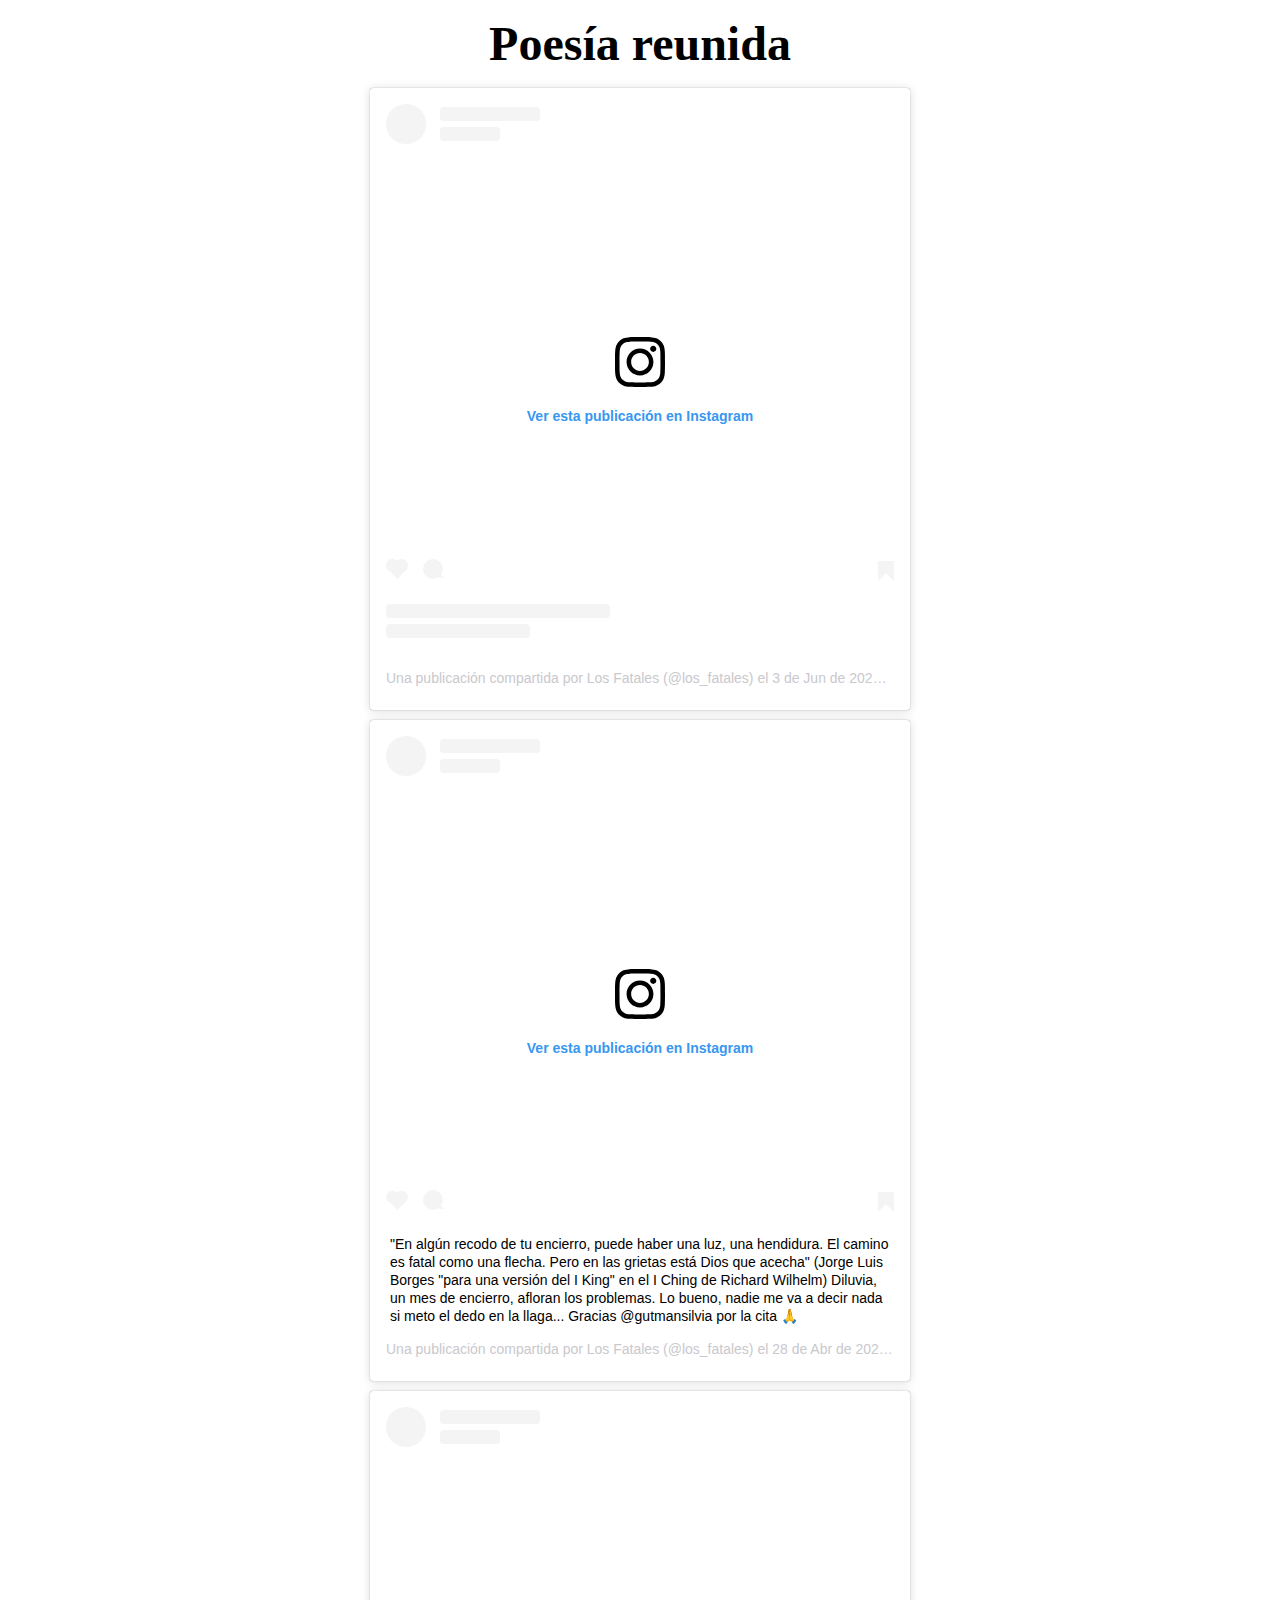
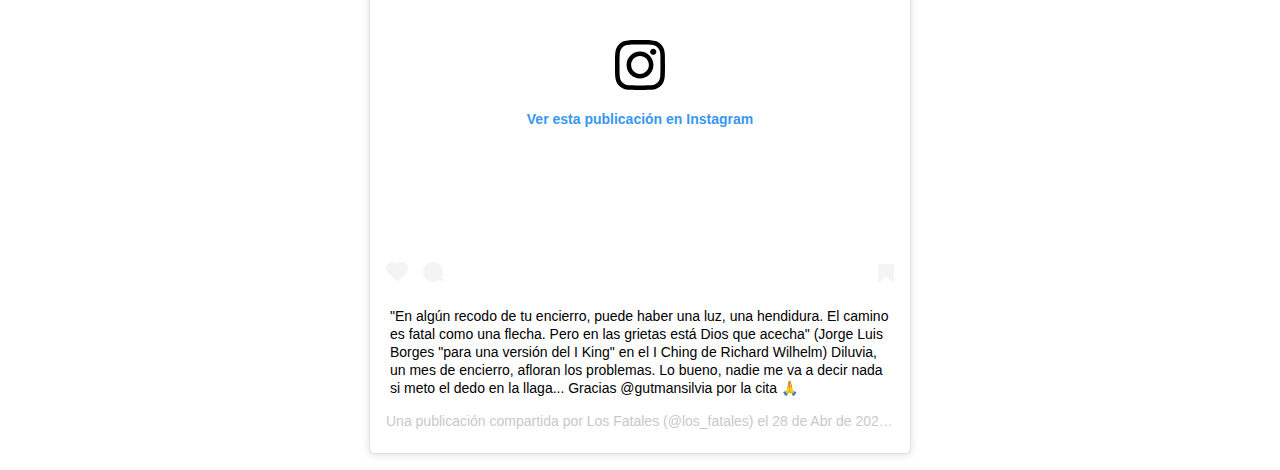
==== 02web-zoom-us/j/83043045474.html @ 3603a4da "Se agregan estilos y se embeben posts de ig." ====
<!DOCTYPE html>
<html lang="en">
<head>
  <meta charset="UTF-8">
  <meta name="viewport" content="width=device-width, initial-scale=1.0">
  <meta http-equiv="X-UA-Compatible" content="ie=edge">
  <link rel="stylesheet" href="./styles/style.css">
  <title>Reunión</title>
</head>
<body>
  <main>
    <h1>Poesía reunida</h1>
    <ul>
      <blockquote class="instagram-media" data-instgrm-permalink="https://www.instagram.com/p/CA-Vcs3AA7p/?utm_source=ig_embed&amp;utm_campaign=loading" data-instgrm-version="12" style=" background:#FFF; border:0; border-radius:3px; box-shadow:0 0 1px 0 rgba(0,0,0,0.5),0 1px 10px 0 rgba(0,0,0,0.15); margin: 1px; max-width:540px; min-width:326px; padding:0; width:99.375%; width:-webkit-calc(100% - 2px); width:calc(100% - 2px);"><div style="padding:16px;"> <a href="https://www.instagram.com/p/CA-Vcs3AA7p/?utm_source=ig_embed&amp;utm_campaign=loading" style=" background:#FFFFFF; line-height:0; padding:0 0; text-align:center; text-decoration:none; width:100%;" target="_blank"> <div style=" display: flex; flex-direction: row; align-items: center;"> <div style="background-color: #F4F4F4; border-radius: 50%; flex-grow: 0; height: 40px; margin-right: 14px; width: 40px;"></div> <div style="display: flex; flex-direction: column; flex-grow: 1; justify-content: center;"> <div style=" background-color: #F4F4F4; border-radius: 4px; flex-grow: 0; height: 14px; margin-bottom: 6px; width: 100px;"></div> <div style=" background-color: #F4F4F4; border-radius: 4px; flex-grow: 0; height: 14px; width: 60px;"></div></div></div><div style="padding: 19% 0;"></div> <div style="display:block; height:50px; margin:0 auto 12px; width:50px;"><svg width="50px" height="50px" viewBox="0 0 60 60" version="1.1" xmlns="https://www.w3.org/2000/svg" xmlns:xlink="https://www.w3.org/1999/xlink"><g stroke="none" stroke-width="1" fill="none" fill-rule="evenodd"><g transform="translate(-511.000000, -20.000000)" fill="#000000"><g><path d="M556.869,30.41 C554.814,30.41 553.148,32.076 553.148,34.131 C553.148,36.186 554.814,37.852 556.869,37.852 C558.924,37.852 560.59,36.186 560.59,34.131 C560.59,32.076 558.924,30.41 556.869,30.41 M541,60.657 C535.114,60.657 530.342,55.887 530.342,50 C530.342,44.114 535.114,39.342 541,39.342 C546.887,39.342 551.658,44.114 551.658,50 C551.658,55.887 546.887,60.657 541,60.657 M541,33.886 C532.1,33.886 524.886,41.1 524.886,50 C524.886,58.899 532.1,66.113 541,66.113 C549.9,66.113 557.115,58.899 557.115,50 C557.115,41.1 549.9,33.886 541,33.886 M565.378,62.101 C565.244,65.022 564.756,66.606 564.346,67.663 C563.803,69.06 563.154,70.057 562.106,71.106 C561.058,72.155 560.06,72.803 558.662,73.347 C557.607,73.757 556.021,74.244 553.102,74.378 C549.944,74.521 548.997,74.552 541,74.552 C533.003,74.552 532.056,74.521 528.898,74.378 C525.979,74.244 524.393,73.757 523.338,73.347 C521.94,72.803 520.942,72.155 519.894,71.106 C518.846,70.057 518.197,69.06 517.654,67.663 C517.244,66.606 516.755,65.022 516.623,62.101 C516.479,58.943 516.448,57.996 516.448,50 C516.448,42.003 516.479,41.056 516.623,37.899 C516.755,34.978 517.244,33.391 517.654,32.338 C518.197,30.938 518.846,29.942 519.894,28.894 C520.942,27.846 521.94,27.196 523.338,26.654 C524.393,26.244 525.979,25.756 528.898,25.623 C532.057,25.479 533.004,25.448 541,25.448 C548.997,25.448 549.943,25.479 553.102,25.623 C556.021,25.756 557.607,26.244 558.662,26.654 C560.06,27.196 561.058,27.846 562.106,28.894 C563.154,29.942 563.803,30.938 564.346,32.338 C564.756,33.391 565.244,34.978 565.378,37.899 C565.522,41.056 565.552,42.003 565.552,50 C565.552,57.996 565.522,58.943 565.378,62.101 M570.82,37.631 C570.674,34.438 570.167,32.258 569.425,30.349 C568.659,28.377 567.633,26.702 565.965,25.035 C564.297,23.368 562.623,22.342 560.652,21.575 C558.743,20.834 556.562,20.326 553.369,20.18 C550.169,20.033 549.148,20 541,20 C532.853,20 531.831,20.033 528.631,20.18 C525.438,20.326 523.257,20.834 521.349,21.575 C519.376,22.342 517.703,23.368 516.035,25.035 C514.368,26.702 513.342,28.377 512.574,30.349 C511.834,32.258 511.326,34.438 511.181,37.631 C511.035,40.831 511,41.851 511,50 C511,58.147 511.035,59.17 511.181,62.369 C511.326,65.562 511.834,67.743 512.574,69.651 C513.342,71.625 514.368,73.296 516.035,74.965 C517.703,76.634 519.376,77.658 521.349,78.425 C523.257,79.167 525.438,79.673 528.631,79.82 C531.831,79.965 532.853,80.001 541,80.001 C549.148,80.001 550.169,79.965 553.369,79.82 C556.562,79.673 558.743,79.167 560.652,78.425 C562.623,77.658 564.297,76.634 565.965,74.965 C567.633,73.296 568.659,71.625 569.425,69.651 C570.167,67.743 570.674,65.562 570.82,62.369 C570.966,59.17 571,58.147 571,50 C571,41.851 570.966,40.831 570.82,37.631"></path></g></g></g></svg></div><div style="padding-top: 8px;"> <div style=" color:#3897f0; font-family:Arial,sans-serif; font-size:14px; font-style:normal; font-weight:550; line-height:18px;"> Ver esta publicación en Instagram</div></div><div style="padding: 12.5% 0;"></div> <div style="display: flex; flex-direction: row; margin-bottom: 14px; align-items: center;"><div> <div style="background-color: #F4F4F4; border-radius: 50%; height: 12.5px; width: 12.5px; transform: translateX(0px) translateY(7px);"></div> <div style="background-color: #F4F4F4; height: 12.5px; transform: rotate(-45deg) translateX(3px) translateY(1px); width: 12.5px; flex-grow: 0; margin-right: 14px; margin-left: 2px;"></div> <div style="background-color: #F4F4F4; border-radius: 50%; height: 12.5px; width: 12.5px; transform: translateX(9px) translateY(-18px);"></div></div><div style="margin-left: 8px;"> <div style=" background-color: #F4F4F4; border-radius: 50%; flex-grow: 0; height: 20px; width: 20px;"></div> <div style=" width: 0; height: 0; border-top: 2px solid transparent; border-left: 6px solid #f4f4f4; border-bottom: 2px solid transparent; transform: translateX(16px) translateY(-4px) rotate(30deg)"></div></div><div style="margin-left: auto;"> <div style=" width: 0px; border-top: 8px solid #F4F4F4; border-right: 8px solid transparent; transform: translateY(16px);"></div> <div style=" background-color: #F4F4F4; flex-grow: 0; height: 12px; width: 16px; transform: translateY(-4px);"></div> <div style=" width: 0; height: 0; border-top: 8px solid #F4F4F4; border-left: 8px solid transparent; transform: translateY(-4px) translateX(8px);"></div></div></div> <div style="display: flex; flex-direction: column; flex-grow: 1; justify-content: center; margin-bottom: 24px;"> <div style=" background-color: #F4F4F4; border-radius: 4px; flex-grow: 0; height: 14px; margin-bottom: 6px; width: 224px;"></div> <div style=" background-color: #F4F4F4; border-radius: 4px; flex-grow: 0; height: 14px; width: 144px;"></div></div></a><p style=" color:#c9c8cd; font-family:Arial,sans-serif; font-size:14px; line-height:17px; margin-bottom:0; margin-top:8px; overflow:hidden; padding:8px 0 7px; text-align:center; text-overflow:ellipsis; white-space:nowrap;"><a href="https://www.instagram.com/p/CA-Vcs3AA7p/?utm_source=ig_embed&amp;utm_campaign=loading" style=" color:#c9c8cd; font-family:Arial,sans-serif; font-size:14px; font-style:normal; font-weight:normal; line-height:17px; text-decoration:none;" target="_blank">Una publicación compartida por Los Fatales (@los_fatales)</a> el <time style=" font-family:Arial,sans-serif; font-size:14px; line-height:17px;" datetime="2020-06-03T13:05:48+00:00">3 de Jun de 2020 a las 6:05 PDT</time></p></div></blockquote> <script async src="//www.instagram.com/embed.js"></script>
      <li>
        <blockquote class="instagram-media" data-instgrm-captioned data-instgrm-permalink="https://www.instagram.com/p/B_h1A34gXWM/?utm_source=ig_embed&amp;utm_campaign=loading" data-instgrm-version="12" style=" background:#FFF; border:0; border-radius:3px; box-shadow:0 0 1px 0 rgba(0,0,0,0.5),0 1px 10px 0 rgba(0,0,0,0.15); margin: 1px; max-width:540px; min-width:326px; padding:0; width:99.375%; width:-webkit-calc(100% - 2px); width:calc(100% - 2px);"><div style="padding:16px;"> <a href="https://www.instagram.com/p/B_h1A34gXWM/?utm_source=ig_embed&amp;utm_campaign=loading" style=" background:#FFFFFF; line-height:0; padding:0 0; text-align:center; text-decoration:none; width:100%;" target="_blank"> <div style=" display: flex; flex-direction: row; align-items: center;"> <div style="background-color: #F4F4F4; border-radius: 50%; flex-grow: 0; height: 40px; margin-right: 14px; width: 40px;"></div> <div style="display: flex; flex-direction: column; flex-grow: 1; justify-content: center;"> <div style=" background-color: #F4F4F4; border-radius: 4px; flex-grow: 0; height: 14px; margin-bottom: 6px; width: 100px;"></div> <div style=" background-color: #F4F4F4; border-radius: 4px; flex-grow: 0; height: 14px; width: 60px;"></div></div></div><div style="padding: 19% 0;"></div> <div style="display:block; height:50px; margin:0 auto 12px; width:50px;"><svg width="50px" height="50px" viewBox="0 0 60 60" version="1.1" xmlns="https://www.w3.org/2000/svg" xmlns:xlink="https://www.w3.org/1999/xlink"><g stroke="none" stroke-width="1" fill="none" fill-rule="evenodd"><g transform="translate(-511.000000, -20.000000)" fill="#000000"><g><path d="M556.869,30.41 C554.814,30.41 553.148,32.076 553.148,34.131 C553.148,36.186 554.814,37.852 556.869,37.852 C558.924,37.852 560.59,36.186 560.59,34.131 C560.59,32.076 558.924,30.41 556.869,30.41 M541,60.657 C535.114,60.657 530.342,55.887 530.342,50 C530.342,44.114 535.114,39.342 541,39.342 C546.887,39.342 551.658,44.114 551.658,50 C551.658,55.887 546.887,60.657 541,60.657 M541,33.886 C532.1,33.886 524.886,41.1 524.886,50 C524.886,58.899 532.1,66.113 541,66.113 C549.9,66.113 557.115,58.899 557.115,50 C557.115,41.1 549.9,33.886 541,33.886 M565.378,62.101 C565.244,65.022 564.756,66.606 564.346,67.663 C563.803,69.06 563.154,70.057 562.106,71.106 C561.058,72.155 560.06,72.803 558.662,73.347 C557.607,73.757 556.021,74.244 553.102,74.378 C549.944,74.521 548.997,74.552 541,74.552 C533.003,74.552 532.056,74.521 528.898,74.378 C525.979,74.244 524.393,73.757 523.338,73.347 C521.94,72.803 520.942,72.155 519.894,71.106 C518.846,70.057 518.197,69.06 517.654,67.663 C517.244,66.606 516.755,65.022 516.623,62.101 C516.479,58.943 516.448,57.996 516.448,50 C516.448,42.003 516.479,41.056 516.623,37.899 C516.755,34.978 517.244,33.391 517.654,32.338 C518.197,30.938 518.846,29.942 519.894,28.894 C520.942,27.846 521.94,27.196 523.338,26.654 C524.393,26.244 525.979,25.756 528.898,25.623 C532.057,25.479 533.004,25.448 541,25.448 C548.997,25.448 549.943,25.479 553.102,25.623 C556.021,25.756 557.607,26.244 558.662,26.654 C560.06,27.196 561.058,27.846 562.106,28.894 C563.154,29.942 563.803,30.938 564.346,32.338 C564.756,33.391 565.244,34.978 565.378,37.899 C565.522,41.056 565.552,42.003 565.552,50 C565.552,57.996 565.522,58.943 565.378,62.101 M570.82,37.631 C570.674,34.438 570.167,32.258 569.425,30.349 C568.659,28.377 567.633,26.702 565.965,25.035 C564.297,23.368 562.623,22.342 560.652,21.575 C558.743,20.834 556.562,20.326 553.369,20.18 C550.169,20.033 549.148,20 541,20 C532.853,20 531.831,20.033 528.631,20.18 C525.438,20.326 523.257,20.834 521.349,21.575 C519.376,22.342 517.703,23.368 516.035,25.035 C514.368,26.702 513.342,28.377 512.574,30.349 C511.834,32.258 511.326,34.438 511.181,37.631 C511.035,40.831 511,41.851 511,50 C511,58.147 511.035,59.17 511.181,62.369 C511.326,65.562 511.834,67.743 512.574,69.651 C513.342,71.625 514.368,73.296 516.035,74.965 C517.703,76.634 519.376,77.658 521.349,78.425 C523.257,79.167 525.438,79.673 528.631,79.82 C531.831,79.965 532.853,80.001 541,80.001 C549.148,80.001 550.169,79.965 553.369,79.82 C556.562,79.673 558.743,79.167 560.652,78.425 C562.623,77.658 564.297,76.634 565.965,74.965 C567.633,73.296 568.659,71.625 569.425,69.651 C570.167,67.743 570.674,65.562 570.82,62.369 C570.966,59.17 571,58.147 571,50 C571,41.851 570.966,40.831 570.82,37.631"></path></g></g></g></svg></div><div style="padding-top: 8px;"> <div style=" color:#3897f0; font-family:Arial,sans-serif; font-size:14px; font-style:normal; font-weight:550; line-height:18px;"> Ver esta publicación en Instagram</div></div><div style="padding: 12.5% 0;"></div> <div style="display: flex; flex-direction: row; margin-bottom: 14px; align-items: center;"><div> <div style="background-color: #F4F4F4; border-radius: 50%; height: 12.5px; width: 12.5px; transform: translateX(0px) translateY(7px);"></div> <div style="background-color: #F4F4F4; height: 12.5px; transform: rotate(-45deg) translateX(3px) translateY(1px); width: 12.5px; flex-grow: 0; margin-right: 14px; margin-left: 2px;"></div> <div style="background-color: #F4F4F4; border-radius: 50%; height: 12.5px; width: 12.5px; transform: translateX(9px) translateY(-18px);"></div></div><div style="margin-left: 8px;"> <div style=" background-color: #F4F4F4; border-radius: 50%; flex-grow: 0; height: 20px; width: 20px;"></div> <div style=" width: 0; height: 0; border-top: 2px solid transparent; border-left: 6px solid #f4f4f4; border-bottom: 2px solid transparent; transform: translateX(16px) translateY(-4px) rotate(30deg)"></div></div><div style="margin-left: auto;"> <div style=" width: 0px; border-top: 8px solid #F4F4F4; border-right: 8px solid transparent; transform: translateY(16px);"></div> <div style=" background-color: #F4F4F4; flex-grow: 0; height: 12px; width: 16px; transform: translateY(-4px);"></div> <div style=" width: 0; height: 0; border-top: 8px solid #F4F4F4; border-left: 8px solid transparent; transform: translateY(-4px) translateX(8px);"></div></div></div></a> <p style=" margin:8px 0 0 0; padding:0 4px;"> <a href="https://www.instagram.com/p/B_h1A34gXWM/?utm_source=ig_embed&amp;utm_campaign=loading" style=" color:#000; font-family:Arial,sans-serif; font-size:14px; font-style:normal; font-weight:normal; line-height:17px; text-decoration:none; word-wrap:break-word;" target="_blank">&#34;En algún recodo de tu encierro, puede haber una luz, una hendidura. El camino es fatal como una flecha. Pero en las grietas está Dios que acecha&#34; (Jorge Luis Borges &#34;para una versión del I King&#34; en el I Ching de Richard Wilhelm) Diluvia, un mes de encierro, afloran los problemas. Lo bueno, nadie me va a decir nada si meto el dedo en la llaga... Gracias @gutmansilvia por la cita 🙏</a></p> <p style=" color:#c9c8cd; font-family:Arial,sans-serif; font-size:14px; line-height:17px; margin-bottom:0; margin-top:8px; overflow:hidden; padding:8px 0 7px; text-align:center; text-overflow:ellipsis; white-space:nowrap;">Una publicación compartida por <a href="https://www.instagram.com/los_fatales/?utm_source=ig_embed&amp;utm_campaign=loading" style=" color:#c9c8cd; font-family:Arial,sans-serif; font-size:14px; font-style:normal; font-weight:normal; line-height:17px;" target="_blank"> Los Fatales</a> (@los_fatales) el <time style=" font-family:Arial,sans-serif; font-size:14px; line-height:17px;" datetime="2020-04-28T14:52:15+00:00">28 de Abr de 2020 a las 7:52 PDT</time></p></div></blockquote> <script async src="//www.instagram.com/embed.js"></script>
      </li>
        <blockquote class="instagram-media" data-instgrm-captioned data-instgrm-permalink="https://www.instagram.com/p/B_h1A34gXWM/?utm_source=ig_embed&amp;utm_campaign=loading" data-instgrm-version="12" style=" background:#FFF; border:0; border-radius:3px; box-shadow:0 0 1px 0 rgba(0,0,0,0.5),0 1px 10px 0 rgba(0,0,0,0.15); margin: 1px; max-width:540px; min-width:326px; padding:0; width:99.375%; width:-webkit-calc(100% - 2px); width:calc(100% - 2px);"><div style="padding:16px;"> <a href="https://www.instagram.com/p/B_h1A34gXWM/?utm_source=ig_embed&amp;utm_campaign=loading" style=" background:#FFFFFF; line-height:0; padding:0 0; text-align:center; text-decoration:none; width:100%;" target="_blank"> <div style=" display: flex; flex-direction: row; align-items: center;"> <div style="background-color: #F4F4F4; border-radius: 50%; flex-grow: 0; height: 40px; margin-right: 14px; width: 40px;"></div> <div style="display: flex; flex-direction: column; flex-grow: 1; justify-content: center;"> <div style=" background-color: #F4F4F4; border-radius: 4px; flex-grow: 0; height: 14px; margin-bottom: 6px; width: 100px;"></div> <div style=" background-color: #F4F4F4; border-radius: 4px; flex-grow: 0; height: 14px; width: 60px;"></div></div></div><div style="padding: 19% 0;"></div> <div style="display:block; height:50px; margin:0 auto 12px; width:50px;"><svg width="50px" height="50px" viewBox="0 0 60 60" version="1.1" xmlns="https://www.w3.org/2000/svg" xmlns:xlink="https://www.w3.org/1999/xlink"><g stroke="none" stroke-width="1" fill="none" fill-rule="evenodd"><g transform="translate(-511.000000, -20.000000)" fill="#000000"><g><path d="M556.869,30.41 C554.814,30.41 553.148,32.076 553.148,34.131 C553.148,36.186 554.814,37.852 556.869,37.852 C558.924,37.852 560.59,36.186 560.59,34.131 C560.59,32.076 558.924,30.41 556.869,30.41 M541,60.657 C535.114,60.657 530.342,55.887 530.342,50 C530.342,44.114 535.114,39.342 541,39.342 C546.887,39.342 551.658,44.114 551.658,50 C551.658,55.887 546.887,60.657 541,60.657 M541,33.886 C532.1,33.886 524.886,41.1 524.886,50 C524.886,58.899 532.1,66.113 541,66.113 C549.9,66.113 557.115,58.899 557.115,50 C557.115,41.1 549.9,33.886 541,33.886 M565.378,62.101 C565.244,65.022 564.756,66.606 564.346,67.663 C563.803,69.06 563.154,70.057 562.106,71.106 C561.058,72.155 560.06,72.803 558.662,73.347 C557.607,73.757 556.021,74.244 553.102,74.378 C549.944,74.521 548.997,74.552 541,74.552 C533.003,74.552 532.056,74.521 528.898,74.378 C525.979,74.244 524.393,73.757 523.338,73.347 C521.94,72.803 520.942,72.155 519.894,71.106 C518.846,70.057 518.197,69.06 517.654,67.663 C517.244,66.606 516.755,65.022 516.623,62.101 C516.479,58.943 516.448,57.996 516.448,50 C516.448,42.003 516.479,41.056 516.623,37.899 C516.755,34.978 517.244,33.391 517.654,32.338 C518.197,30.938 518.846,29.942 519.894,28.894 C520.942,27.846 521.94,27.196 523.338,26.654 C524.393,26.244 525.979,25.756 528.898,25.623 C532.057,25.479 533.004,25.448 541,25.448 C548.997,25.448 549.943,25.479 553.102,25.623 C556.021,25.756 557.607,26.244 558.662,26.654 C560.06,27.196 561.058,27.846 562.106,28.894 C563.154,29.942 563.803,30.938 564.346,32.338 C564.756,33.391 565.244,34.978 565.378,37.899 C565.522,41.056 565.552,42.003 565.552,50 C565.552,57.996 565.522,58.943 565.378,62.101 M570.82,37.631 C570.674,34.438 570.167,32.258 569.425,30.349 C568.659,28.377 567.633,26.702 565.965,25.035 C564.297,23.368 562.623,22.342 560.652,21.575 C558.743,20.834 556.562,20.326 553.369,20.18 C550.169,20.033 549.148,20 541,20 C532.853,20 531.831,20.033 528.631,20.18 C525.438,20.326 523.257,20.834 521.349,21.575 C519.376,22.342 517.703,23.368 516.035,25.035 C514.368,26.702 513.342,28.377 512.574,30.349 C511.834,32.258 511.326,34.438 511.181,37.631 C511.035,40.831 511,41.851 511,50 C511,58.147 511.035,59.17 511.181,62.369 C511.326,65.562 511.834,67.743 512.574,69.651 C513.342,71.625 514.368,73.296 516.035,74.965 C517.703,76.634 519.376,77.658 521.349,78.425 C523.257,79.167 525.438,79.673 528.631,79.82 C531.831,79.965 532.853,80.001 541,80.001 C549.148,80.001 550.169,79.965 553.369,79.82 C556.562,79.673 558.743,79.167 560.652,78.425 C562.623,77.658 564.297,76.634 565.965,74.965 C567.633,73.296 568.659,71.625 569.425,69.651 C570.167,67.743 570.674,65.562 570.82,62.369 C570.966,59.17 571,58.147 571,50 C571,41.851 570.966,40.831 570.82,37.631"></path></g></g></g></svg></div><div style="padding-top: 8px;"> <div style=" color:#3897f0; font-family:Arial,sans-serif; font-size:14px; font-style:normal; font-weight:550; line-height:18px;"> Ver esta publicación en Instagram</div></div><div style="padding: 12.5% 0;"></div> <div style="display: flex; flex-direction: row; margin-bottom: 14px; align-items: center;"><div> <div style="background-color: #F4F4F4; border-radius: 50%; height: 12.5px; width: 12.5px; transform: translateX(0px) translateY(7px);"></div> <div style="background-color: #F4F4F4; height: 12.5px; transform: rotate(-45deg) translateX(3px) translateY(1px); width: 12.5px; flex-grow: 0; margin-right: 14px; margin-left: 2px;"></div> <div style="background-color: #F4F4F4; border-radius: 50%; height: 12.5px; width: 12.5px; transform: translateX(9px) translateY(-18px);"></div></div><div style="margin-left: 8px;"> <div style=" background-color: #F4F4F4; border-radius: 50%; flex-grow: 0; height: 20px; width: 20px;"></div> <div style=" width: 0; height: 0; border-top: 2px solid transparent; border-left: 6px solid #f4f4f4; border-bottom: 2px solid transparent; transform: translateX(16px) translateY(-4px) rotate(30deg)"></div></div><div style="margin-left: auto;"> <div style=" width: 0px; border-top: 8px solid #F4F4F4; border-right: 8px solid transparent; transform: translateY(16px);"></div> <div style=" background-color: #F4F4F4; flex-grow: 0; height: 12px; width: 16px; transform: translateY(-4px);"></div> <div style=" width: 0; height: 0; border-top: 8px solid #F4F4F4; border-left: 8px solid transparent; transform: translateY(-4px) translateX(8px);"></div></div></div></a> <p style=" margin:8px 0 0 0; padding:0 4px;"> <a href="https://www.instagram.com/p/B_h1A34gXWM/?utm_source=ig_embed&amp;utm_campaign=loading" style=" color:#000; font-family:Arial,sans-serif; font-size:14px; font-style:normal; font-weight:normal; line-height:17px; text-decoration:none; word-wrap:break-word;" target="_blank">&#34;En algún recodo de tu encierro, puede haber una luz, una hendidura. El camino es fatal como una flecha. Pero en las grietas está Dios que acecha&#34; (Jorge Luis Borges &#34;para una versión del I King&#34; en el I Ching de Richard Wilhelm) Diluvia, un mes de encierro, afloran los problemas. Lo bueno, nadie me va a decir nada si meto el dedo en la llaga... Gracias @gutmansilvia por la cita 🙏</a></p> <p style=" color:#c9c8cd; font-family:Arial,sans-serif; font-size:14px; line-height:17px; margin-bottom:0; margin-top:8px; overflow:hidden; padding:8px 0 7px; text-align:center; text-overflow:ellipsis; white-space:nowrap;">Una publicación compartida por <a href="https://www.instagram.com/los_fatales/?utm_source=ig_embed&amp;utm_campaign=loading" style=" color:#c9c8cd; font-family:Arial,sans-serif; font-size:14px; font-style:normal; font-weight:normal; line-height:17px;" target="_blank"> Los Fatales</a> (@los_fatales) el <time style=" font-family:Arial,sans-serif; font-size:14px; line-height:17px;" datetime="2020-04-28T14:52:15+00:00">28 de Abr de 2020 a las 7:52 PDT</time></p></div></blockquote> <script async src="//www.instagram.com/embed.js"></script>
      <li>
      </li>
    </ul>
  </main>
</body>
</html>
---- 02web-zoom-us/j/styles/style.css ----
@import url('./normalize.css');
@import url('./media-queries.css');

:root {
  font-size: 16px; 
}

h1  {
  font-size: 3rem;
  align-self: center;
  padding: 1rem 0;
}

body {
  display: flex;
  justify-content: center;
}

main {
  display: flex;
  justify-content: center;
  flex-direction: column;
}

ul {
  display: flex;
  justify-content: center;
  flex-direction: column;
}

li {
  padding: .5rem 0;
}
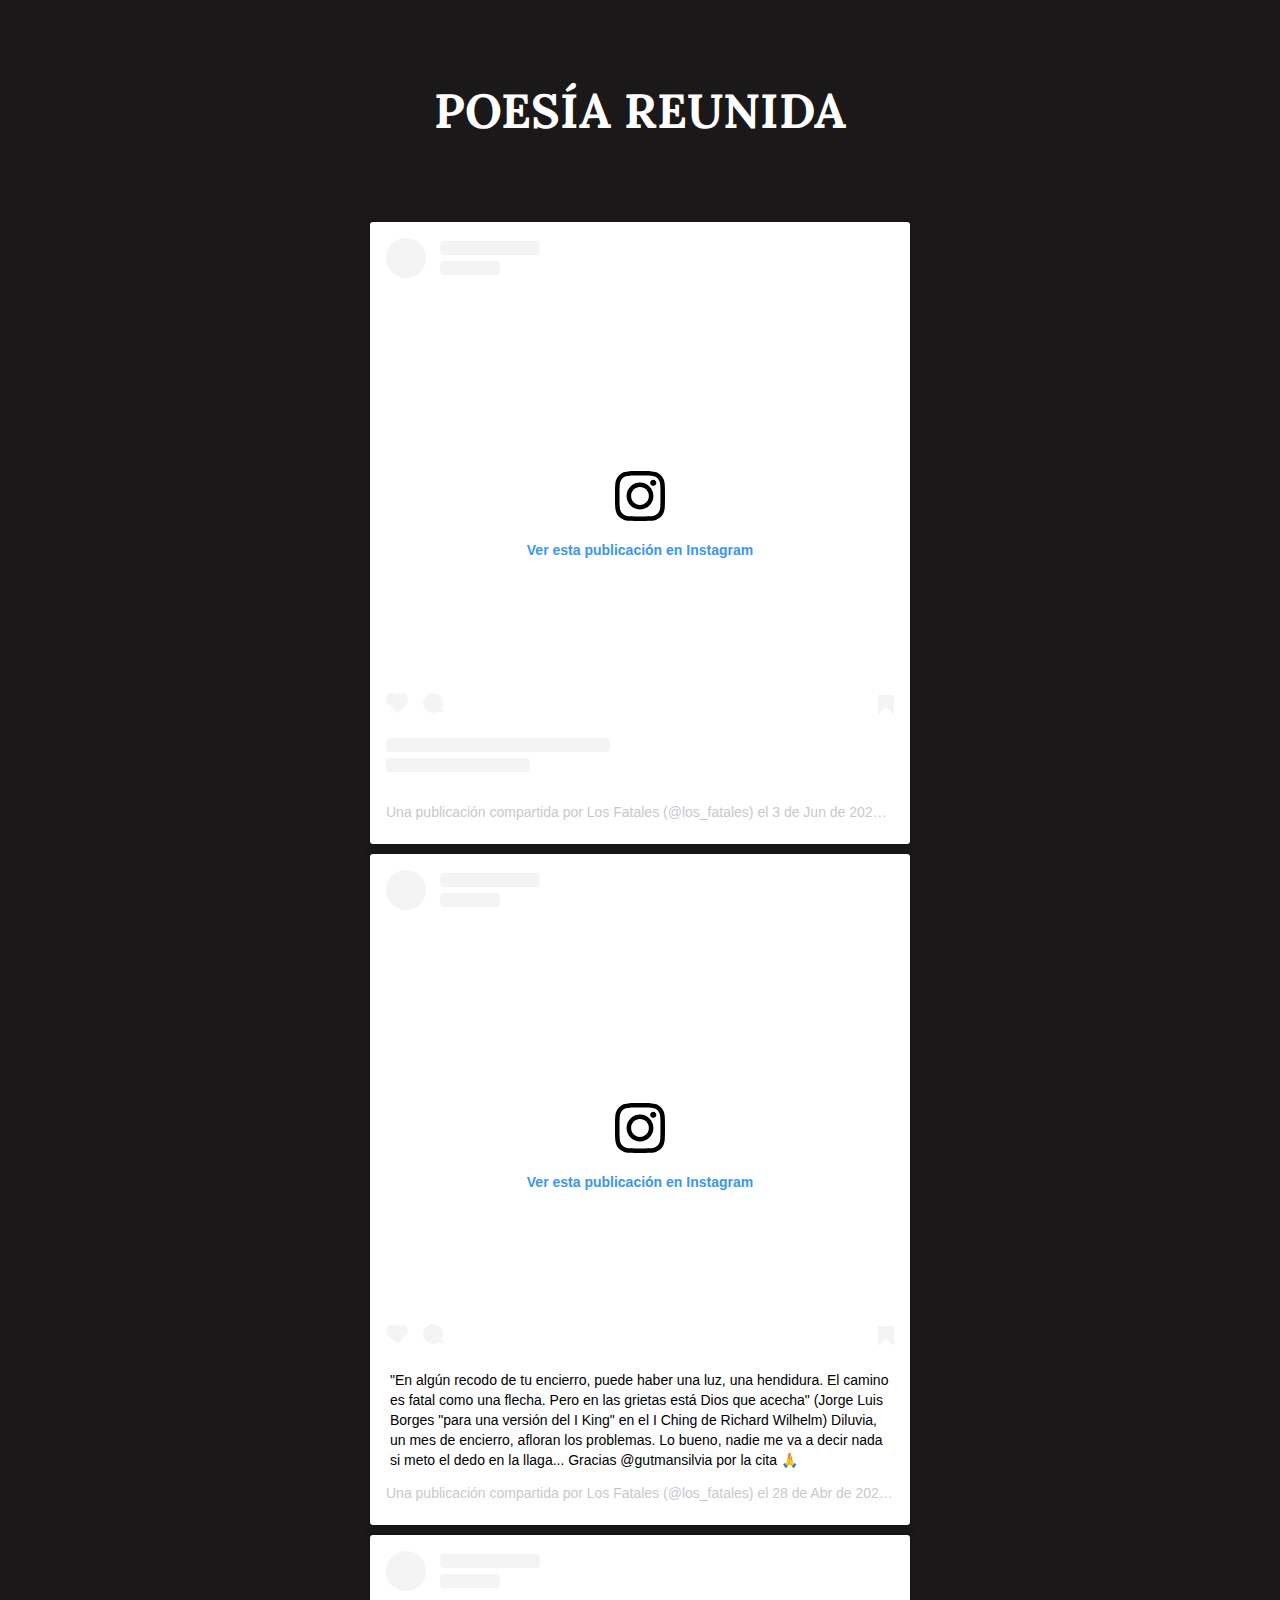
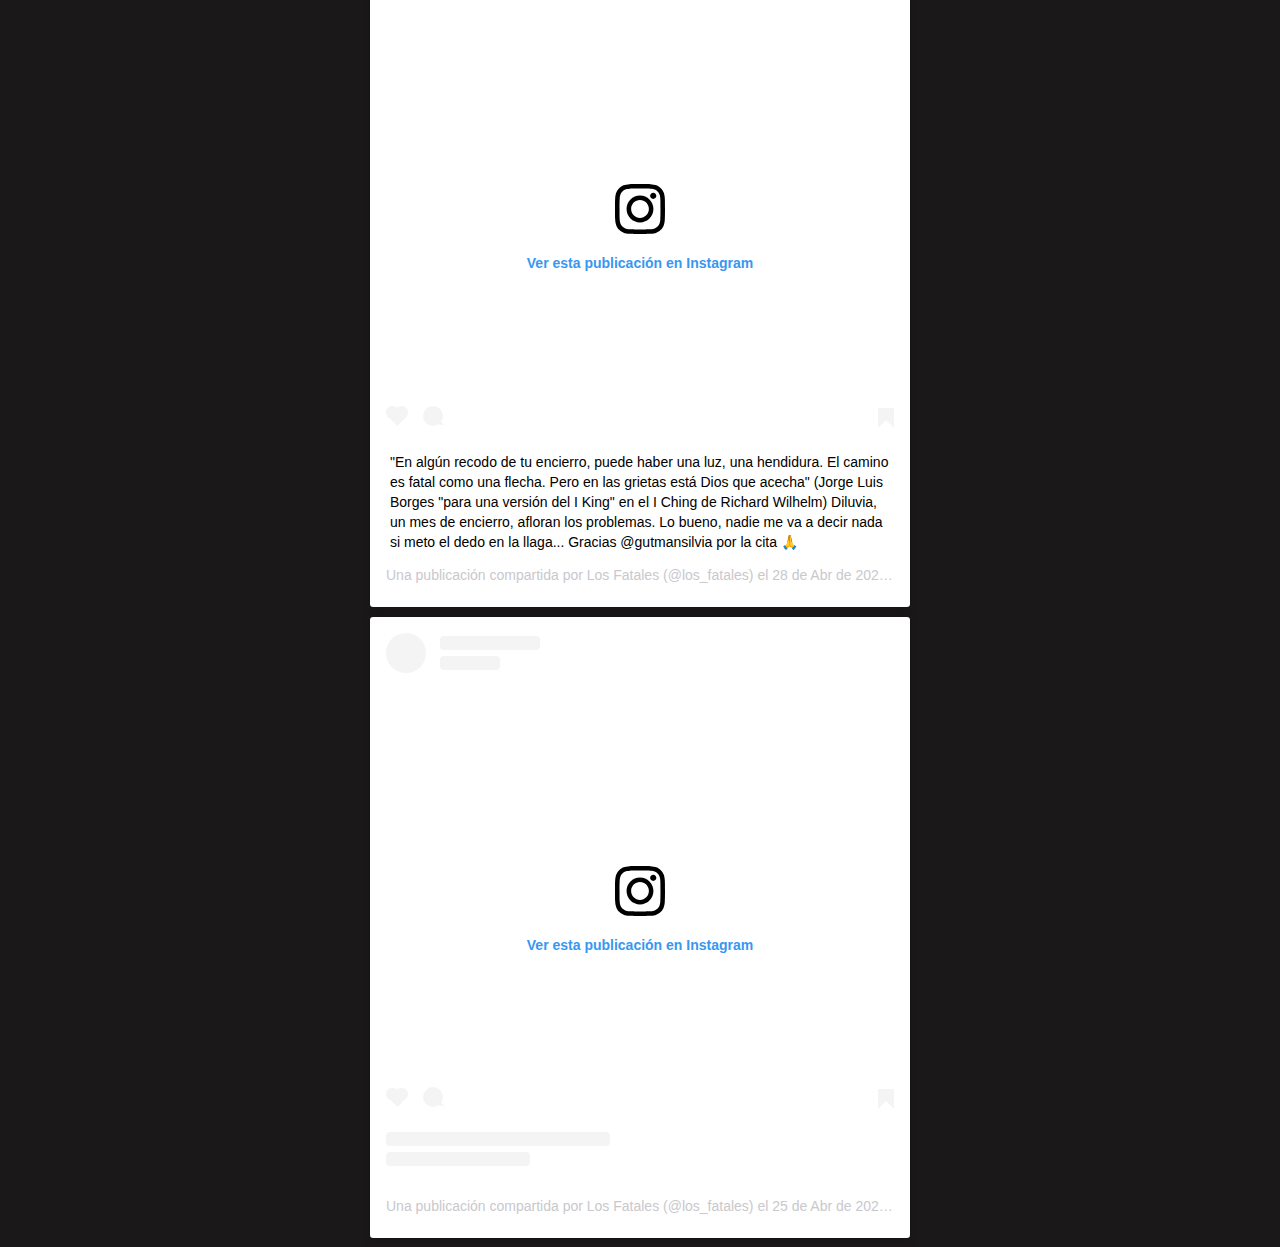
==== commit 09f696fc: "Se modifican estilos." ====
--- a/02web-zoom-us/j/83043045474.html
+++ b/02web-zoom-us/j/83043045474.html
@@ -9,7 +9,7 @@
 </head>
 <body>
   <main>
-    <h1>Poesía reunida</h1>
+    <h1><u>Poesía reunida</u></h1>
     <ul>
       <blockquote class="instagram-media" data-instgrm-permalink="https://www.instagram.com/p/CA-Vcs3AA7p/?utm_source=ig_embed&amp;utm_campaign=loading" data-instgrm-version="12" style=" background:#FFF; border:0; border-radius:3px; box-shadow:0 0 1px 0 rgba(0,0,0,0.5),0 1px 10px 0 rgba(0,0,0,0.15); margin: 1px; max-width:540px; min-width:326px; padding:0; width:99.375%; width:-webkit-calc(100% - 2px); width:calc(100% - 2px);"><div style="padding:16px;"> <a href="https://www.instagram.com/p/CA-Vcs3AA7p/?utm_source=ig_embed&amp;utm_campaign=loading" style=" background:#FFFFFF; line-height:0; padding:0 0; text-align:center; text-decoration:none; width:100%;" target="_blank"> <div style=" display: flex; flex-direction: row; align-items: center;"> <div style="background-color: #F4F4F4; border-radius: 50%; flex-grow: 0; height: 40px; margin-right: 14px; width: 40px;"></div> <div style="display: flex; flex-direction: column; flex-grow: 1; justify-content: center;"> <div style=" background-color: #F4F4F4; border-radius: 4px; flex-grow: 0; height: 14px; margin-bottom: 6px; width: 100px;"></div> <div style=" background-color: #F4F4F4; border-radius: 4px; flex-grow: 0; height: 14px; width: 60px;"></div></div></div><div style="padding: 19% 0;"></div> <div style="display:block; height:50px; margin:0 auto 12px; width:50px;"><svg width="50px" height="50px" viewBox="0 0 60 60" version="1.1" xmlns="https://www.w3.org/2000/svg" xmlns:xlink="https://www.w3.org/1999/xlink"><g stroke="none" stroke-width="1" fill="none" fill-rule="evenodd"><g transform="translate(-511.000000, -20.000000)" fill="#000000"><g><path d="M556.869,30.41 C554.814,30.41 553.148,32.076 553.148,34.131 C553.148,36.186 554.814,37.852 556.869,37.852 C558.924,37.852 560.59,36.186 560.59,34.131 C560.59,32.076 558.924,30.41 556.869,30.41 M541,60.657 C535.114,60.657 530.342,55.887 530.342,50 C530.342,44.114 535.114,39.342 541,39.342 C546.887,39.342 551.658,44.114 551.658,50 C551.658,55.887 546.887,60.657 541,60.657 M541,33.886 C532.1,33.886 524.886,41.1 524.886,50 C524.886,58.899 532.1,66.113 541,66.113 C549.9,66.113 557.115,58.899 557.115,50 C557.115,41.1 549.9,33.886 541,33.886 M565.378,62.101 C565.244,65.022 564.756,66.606 564.346,67.663 C563.803,69.06 563.154,70.057 562.106,71.106 C561.058,72.155 560.06,72.803 558.662,73.347 C557.607,73.757 556.021,74.244 553.102,74.378 C549.944,74.521 548.997,74.552 541,74.552 C533.003,74.552 532.056,74.521 528.898,74.378 C525.979,74.244 524.393,73.757 523.338,73.347 C521.94,72.803 520.942,72.155 519.894,71.106 C518.846,70.057 518.197,69.06 517.654,67.663 C517.244,66.606 516.755,65.022 516.623,62.101 C516.479,58.943 516.448,57.996 516.448,50 C516.448,42.003 516.479,41.056 516.623,37.899 C516.755,34.978 517.244,33.391 517.654,32.338 C518.197,30.938 518.846,29.942 519.894,28.894 C520.942,27.846 521.94,27.196 523.338,26.654 C524.393,26.244 525.979,25.756 528.898,25.623 C532.057,25.479 533.004,25.448 541,25.448 C548.997,25.448 549.943,25.479 553.102,25.623 C556.021,25.756 557.607,26.244 558.662,26.654 C560.06,27.196 561.058,27.846 562.106,28.894 C563.154,29.942 563.803,30.938 564.346,32.338 C564.756,33.391 565.244,34.978 565.378,37.899 C565.522,41.056 565.552,42.003 565.552,50 C565.552,57.996 565.522,58.943 565.378,62.101 M570.82,37.631 C570.674,34.438 570.167,32.258 569.425,30.349 C568.659,28.377 567.633,26.702 565.965,25.035 C564.297,23.368 562.623,22.342 560.652,21.575 C558.743,20.834 556.562,20.326 553.369,20.18 C550.169,20.033 549.148,20 541,20 C532.853,20 531.831,20.033 528.631,20.18 C525.438,20.326 523.257,20.834 521.349,21.575 C519.376,22.342 517.703,23.368 516.035,25.035 C514.368,26.702 513.342,28.377 512.574,30.349 C511.834,32.258 511.326,34.438 511.181,37.631 C511.035,40.831 511,41.851 511,50 C511,58.147 511.035,59.17 511.181,62.369 C511.326,65.562 511.834,67.743 512.574,69.651 C513.342,71.625 514.368,73.296 516.035,74.965 C517.703,76.634 519.376,77.658 521.349,78.425 C523.257,79.167 525.438,79.673 528.631,79.82 C531.831,79.965 532.853,80.001 541,80.001 C549.148,80.001 550.169,79.965 553.369,79.82 C556.562,79.673 558.743,79.167 560.652,78.425 C562.623,77.658 564.297,76.634 565.965,74.965 C567.633,73.296 568.659,71.625 569.425,69.651 C570.167,67.743 570.674,65.562 570.82,62.369 C570.966,59.17 571,58.147 571,50 C571,41.851 570.966,40.831 570.82,37.631"></path></g></g></g></svg></div><div style="padding-top: 8px;"> <div style=" color:#3897f0; font-family:Arial,sans-serif; font-size:14px; font-style:normal; font-weight:550; line-height:18px;"> Ver esta publicación en Instagram</div></div><div style="padding: 12.5% 0;"></div> <div style="display: flex; flex-direction: row; margin-bottom: 14px; align-items: center;"><div> <div style="background-color: #F4F4F4; border-radius: 50%; height: 12.5px; width: 12.5px; transform: translateX(0px) translateY(7px);"></div> <div style="background-color: #F4F4F4; height: 12.5px; transform: rotate(-45deg) translateX(3px) translateY(1px); width: 12.5px; flex-grow: 0; margin-right: 14px; margin-left: 2px;"></div> <div style="background-color: #F4F4F4; border-radius: 50%; height: 12.5px; width: 12.5px; transform: translateX(9px) translateY(-18px);"></div></div><div style="margin-left: 8px;"> <div style=" background-color: #F4F4F4; border-radius: 50%; flex-grow: 0; height: 20px; width: 20px;"></div> <div style=" width: 0; height: 0; border-top: 2px solid transparent; border-left: 6px solid #f4f4f4; border-bottom: 2px solid transparent; transform: translateX(16px) translateY(-4px) rotate(30deg)"></div></div><div style="margin-left: auto;"> <div style=" width: 0px; border-top: 8px solid #F4F4F4; border-right: 8px solid transparent; transform: translateY(16px);"></div> <div style=" background-color: #F4F4F4; flex-grow: 0; height: 12px; width: 16px; transform: translateY(-4px);"></div> <div style=" width: 0; height: 0; border-top: 8px solid #F4F4F4; border-left: 8px solid transparent; transform: translateY(-4px) translateX(8px);"></div></div></div> <div style="display: flex; flex-direction: column; flex-grow: 1; justify-content: center; margin-bottom: 24px;"> <div style=" background-color: #F4F4F4; border-radius: 4px; flex-grow: 0; height: 14px; margin-bottom: 6px; width: 224px;"></div> <div style=" background-color: #F4F4F4; border-radius: 4px; flex-grow: 0; height: 14px; width: 144px;"></div></div></a><p style=" color:#c9c8cd; font-family:Arial,sans-serif; font-size:14px; line-height:17px; margin-bottom:0; margin-top:8px; overflow:hidden; padding:8px 0 7px; text-align:center; text-overflow:ellipsis; white-space:nowrap;"><a href="https://www.instagram.com/p/CA-Vcs3AA7p/?utm_source=ig_embed&amp;utm_campaign=loading" style=" color:#c9c8cd; font-family:Arial,sans-serif; font-size:14px; font-style:normal; font-weight:normal; line-height:17px; text-decoration:none;" target="_blank">Una publicación compartida por Los Fatales (@los_fatales)</a> el <time style=" font-family:Arial,sans-serif; font-size:14px; line-height:17px;" datetime="2020-06-03T13:05:48+00:00">3 de Jun de 2020 a las 6:05 PDT</time></p></div></blockquote> <script async src="//www.instagram.com/embed.js"></script>
       <li>
@@ -17,6 +17,7 @@
       </li>
         <blockquote class="instagram-media" data-instgrm-captioned data-instgrm-permalink="https://www.instagram.com/p/B_h1A34gXWM/?utm_source=ig_embed&amp;utm_campaign=loading" data-instgrm-version="12" style=" background:#FFF; border:0; border-radius:3px; box-shadow:0 0 1px 0 rgba(0,0,0,0.5),0 1px 10px 0 rgba(0,0,0,0.15); margin: 1px; max-width:540px; min-width:326px; padding:0; width:99.375%; width:-webkit-calc(100% - 2px); width:calc(100% - 2px);"><div style="padding:16px;"> <a href="https://www.instagram.com/p/B_h1A34gXWM/?utm_source=ig_embed&amp;utm_campaign=loading" style=" background:#FFFFFF; line-height:0; padding:0 0; text-align:center; text-decoration:none; width:100%;" target="_blank"> <div style=" display: flex; flex-direction: row; align-items: center;"> <div style="background-color: #F4F4F4; border-radius: 50%; flex-grow: 0; height: 40px; margin-right: 14px; width: 40px;"></div> <div style="display: flex; flex-direction: column; flex-grow: 1; justify-content: center;"> <div style=" background-color: #F4F4F4; border-radius: 4px; flex-grow: 0; height: 14px; margin-bottom: 6px; width: 100px;"></div> <div style=" background-color: #F4F4F4; border-radius: 4px; flex-grow: 0; height: 14px; width: 60px;"></div></div></div><div style="padding: 19% 0;"></div> <div style="display:block; height:50px; margin:0 auto 12px; width:50px;"><svg width="50px" height="50px" viewBox="0 0 60 60" version="1.1" xmlns="https://www.w3.org/2000/svg" xmlns:xlink="https://www.w3.org/1999/xlink"><g stroke="none" stroke-width="1" fill="none" fill-rule="evenodd"><g transform="translate(-511.000000, -20.000000)" fill="#000000"><g><path d="M556.869,30.41 C554.814,30.41 553.148,32.076 553.148,34.131 C553.148,36.186 554.814,37.852 556.869,37.852 C558.924,37.852 560.59,36.186 560.59,34.131 C560.59,32.076 558.924,30.41 556.869,30.41 M541,60.657 C535.114,60.657 530.342,55.887 530.342,50 C530.342,44.114 535.114,39.342 541,39.342 C546.887,39.342 551.658,44.114 551.658,50 C551.658,55.887 546.887,60.657 541,60.657 M541,33.886 C532.1,33.886 524.886,41.1 524.886,50 C524.886,58.899 532.1,66.113 541,66.113 C549.9,66.113 557.115,58.899 557.115,50 C557.115,41.1 549.9,33.886 541,33.886 M565.378,62.101 C565.244,65.022 564.756,66.606 564.346,67.663 C563.803,69.06 563.154,70.057 562.106,71.106 C561.058,72.155 560.06,72.803 558.662,73.347 C557.607,73.757 556.021,74.244 553.102,74.378 C549.944,74.521 548.997,74.552 541,74.552 C533.003,74.552 532.056,74.521 528.898,74.378 C525.979,74.244 524.393,73.757 523.338,73.347 C521.94,72.803 520.942,72.155 519.894,71.106 C518.846,70.057 518.197,69.06 517.654,67.663 C517.244,66.606 516.755,65.022 516.623,62.101 C516.479,58.943 516.448,57.996 516.448,50 C516.448,42.003 516.479,41.056 516.623,37.899 C516.755,34.978 517.244,33.391 517.654,32.338 C518.197,30.938 518.846,29.942 519.894,28.894 C520.942,27.846 521.94,27.196 523.338,26.654 C524.393,26.244 525.979,25.756 528.898,25.623 C532.057,25.479 533.004,25.448 541,25.448 C548.997,25.448 549.943,25.479 553.102,25.623 C556.021,25.756 557.607,26.244 558.662,26.654 C560.06,27.196 561.058,27.846 562.106,28.894 C563.154,29.942 563.803,30.938 564.346,32.338 C564.756,33.391 565.244,34.978 565.378,37.899 C565.522,41.056 565.552,42.003 565.552,50 C565.552,57.996 565.522,58.943 565.378,62.101 M570.82,37.631 C570.674,34.438 570.167,32.258 569.425,30.349 C568.659,28.377 567.633,26.702 565.965,25.035 C564.297,23.368 562.623,22.342 560.652,21.575 C558.743,20.834 556.562,20.326 553.369,20.18 C550.169,20.033 549.148,20 541,20 C532.853,20 531.831,20.033 528.631,20.18 C525.438,20.326 523.257,20.834 521.349,21.575 C519.376,22.342 517.703,23.368 516.035,25.035 C514.368,26.702 513.342,28.377 512.574,30.349 C511.834,32.258 511.326,34.438 511.181,37.631 C511.035,40.831 511,41.851 511,50 C511,58.147 511.035,59.17 511.181,62.369 C511.326,65.562 511.834,67.743 512.574,69.651 C513.342,71.625 514.368,73.296 516.035,74.965 C517.703,76.634 519.376,77.658 521.349,78.425 C523.257,79.167 525.438,79.673 528.631,79.82 C531.831,79.965 532.853,80.001 541,80.001 C549.148,80.001 550.169,79.965 553.369,79.82 C556.562,79.673 558.743,79.167 560.652,78.425 C562.623,77.658 564.297,76.634 565.965,74.965 C567.633,73.296 568.659,71.625 569.425,69.651 C570.167,67.743 570.674,65.562 570.82,62.369 C570.966,59.17 571,58.147 571,50 C571,41.851 570.966,40.831 570.82,37.631"></path></g></g></g></svg></div><div style="padding-top: 8px;"> <div style=" color:#3897f0; font-family:Arial,sans-serif; font-size:14px; font-style:normal; font-weight:550; line-height:18px;"> Ver esta publicación en Instagram</div></div><div style="padding: 12.5% 0;"></div> <div style="display: flex; flex-direction: row; margin-bottom: 14px; align-items: center;"><div> <div style="background-color: #F4F4F4; border-radius: 50%; height: 12.5px; width: 12.5px; transform: translateX(0px) translateY(7px);"></div> <div style="background-color: #F4F4F4; height: 12.5px; transform: rotate(-45deg) translateX(3px) translateY(1px); width: 12.5px; flex-grow: 0; margin-right: 14px; margin-left: 2px;"></div> <div style="background-color: #F4F4F4; border-radius: 50%; height: 12.5px; width: 12.5px; transform: translateX(9px) translateY(-18px);"></div></div><div style="margin-left: 8px;"> <div style=" background-color: #F4F4F4; border-radius: 50%; flex-grow: 0; height: 20px; width: 20px;"></div> <div style=" width: 0; height: 0; border-top: 2px solid transparent; border-left: 6px solid #f4f4f4; border-bottom: 2px solid transparent; transform: translateX(16px) translateY(-4px) rotate(30deg)"></div></div><div style="margin-left: auto;"> <div style=" width: 0px; border-top: 8px solid #F4F4F4; border-right: 8px solid transparent; transform: translateY(16px);"></div> <div style=" background-color: #F4F4F4; flex-grow: 0; height: 12px; width: 16px; transform: translateY(-4px);"></div> <div style=" width: 0; height: 0; border-top: 8px solid #F4F4F4; border-left: 8px solid transparent; transform: translateY(-4px) translateX(8px);"></div></div></div></a> <p style=" margin:8px 0 0 0; padding:0 4px;"> <a href="https://www.instagram.com/p/B_h1A34gXWM/?utm_source=ig_embed&amp;utm_campaign=loading" style=" color:#000; font-family:Arial,sans-serif; font-size:14px; font-style:normal; font-weight:normal; line-height:17px; text-decoration:none; word-wrap:break-word;" target="_blank">&#34;En algún recodo de tu encierro, puede haber una luz, una hendidura. El camino es fatal como una flecha. Pero en las grietas está Dios que acecha&#34; (Jorge Luis Borges &#34;para una versión del I King&#34; en el I Ching de Richard Wilhelm) Diluvia, un mes de encierro, afloran los problemas. Lo bueno, nadie me va a decir nada si meto el dedo en la llaga... Gracias @gutmansilvia por la cita 🙏</a></p> <p style=" color:#c9c8cd; font-family:Arial,sans-serif; font-size:14px; line-height:17px; margin-bottom:0; margin-top:8px; overflow:hidden; padding:8px 0 7px; text-align:center; text-overflow:ellipsis; white-space:nowrap;">Una publicación compartida por <a href="https://www.instagram.com/los_fatales/?utm_source=ig_embed&amp;utm_campaign=loading" style=" color:#c9c8cd; font-family:Arial,sans-serif; font-size:14px; font-style:normal; font-weight:normal; line-height:17px;" target="_blank"> Los Fatales</a> (@los_fatales) el <time style=" font-family:Arial,sans-serif; font-size:14px; line-height:17px;" datetime="2020-04-28T14:52:15+00:00">28 de Abr de 2020 a las 7:52 PDT</time></p></div></blockquote> <script async src="//www.instagram.com/embed.js"></script>
       <li>
+        <blockquote class="instagram-media" data-instgrm-permalink="https://www.instagram.com/p/B_adzDYg_te/?utm_source=ig_embed&amp;utm_campaign=loading" data-instgrm-version="12" style=" background:#FFF; border:0; border-radius:3px; box-shadow:0 0 1px 0 rgba(0,0,0,0.5),0 1px 10px 0 rgba(0,0,0,0.15); margin: 1px; max-width:540px; min-width:326px; padding:0; width:99.375%; width:-webkit-calc(100% - 2px); width:calc(100% - 2px);"><div style="padding:16px;"> <a href="https://www.instagram.com/p/B_adzDYg_te/?utm_source=ig_embed&amp;utm_campaign=loading" style=" background:#FFFFFF; line-height:0; padding:0 0; text-align:center; text-decoration:none; width:100%;" target="_blank"> <div style=" display: flex; flex-direction: row; align-items: center;"> <div style="background-color: #F4F4F4; border-radius: 50%; flex-grow: 0; height: 40px; margin-right: 14px; width: 40px;"></div> <div style="display: flex; flex-direction: column; flex-grow: 1; justify-content: center;"> <div style=" background-color: #F4F4F4; border-radius: 4px; flex-grow: 0; height: 14px; margin-bottom: 6px; width: 100px;"></div> <div style=" background-color: #F4F4F4; border-radius: 4px; flex-grow: 0; height: 14px; width: 60px;"></div></div></div><div style="padding: 19% 0;"></div> <div style="display:block; height:50px; margin:0 auto 12px; width:50px;"><svg width="50px" height="50px" viewBox="0 0 60 60" version="1.1" xmlns="https://www.w3.org/2000/svg" xmlns:xlink="https://www.w3.org/1999/xlink"><g stroke="none" stroke-width="1" fill="none" fill-rule="evenodd"><g transform="translate(-511.000000, -20.000000)" fill="#000000"><g><path d="M556.869,30.41 C554.814,30.41 553.148,32.076 553.148,34.131 C553.148,36.186 554.814,37.852 556.869,37.852 C558.924,37.852 560.59,36.186 560.59,34.131 C560.59,32.076 558.924,30.41 556.869,30.41 M541,60.657 C535.114,60.657 530.342,55.887 530.342,50 C530.342,44.114 535.114,39.342 541,39.342 C546.887,39.342 551.658,44.114 551.658,50 C551.658,55.887 546.887,60.657 541,60.657 M541,33.886 C532.1,33.886 524.886,41.1 524.886,50 C524.886,58.899 532.1,66.113 541,66.113 C549.9,66.113 557.115,58.899 557.115,50 C557.115,41.1 549.9,33.886 541,33.886 M565.378,62.101 C565.244,65.022 564.756,66.606 564.346,67.663 C563.803,69.06 563.154,70.057 562.106,71.106 C561.058,72.155 560.06,72.803 558.662,73.347 C557.607,73.757 556.021,74.244 553.102,74.378 C549.944,74.521 548.997,74.552 541,74.552 C533.003,74.552 532.056,74.521 528.898,74.378 C525.979,74.244 524.393,73.757 523.338,73.347 C521.94,72.803 520.942,72.155 519.894,71.106 C518.846,70.057 518.197,69.06 517.654,67.663 C517.244,66.606 516.755,65.022 516.623,62.101 C516.479,58.943 516.448,57.996 516.448,50 C516.448,42.003 516.479,41.056 516.623,37.899 C516.755,34.978 517.244,33.391 517.654,32.338 C518.197,30.938 518.846,29.942 519.894,28.894 C520.942,27.846 521.94,27.196 523.338,26.654 C524.393,26.244 525.979,25.756 528.898,25.623 C532.057,25.479 533.004,25.448 541,25.448 C548.997,25.448 549.943,25.479 553.102,25.623 C556.021,25.756 557.607,26.244 558.662,26.654 C560.06,27.196 561.058,27.846 562.106,28.894 C563.154,29.942 563.803,30.938 564.346,32.338 C564.756,33.391 565.244,34.978 565.378,37.899 C565.522,41.056 565.552,42.003 565.552,50 C565.552,57.996 565.522,58.943 565.378,62.101 M570.82,37.631 C570.674,34.438 570.167,32.258 569.425,30.349 C568.659,28.377 567.633,26.702 565.965,25.035 C564.297,23.368 562.623,22.342 560.652,21.575 C558.743,20.834 556.562,20.326 553.369,20.18 C550.169,20.033 549.148,20 541,20 C532.853,20 531.831,20.033 528.631,20.18 C525.438,20.326 523.257,20.834 521.349,21.575 C519.376,22.342 517.703,23.368 516.035,25.035 C514.368,26.702 513.342,28.377 512.574,30.349 C511.834,32.258 511.326,34.438 511.181,37.631 C511.035,40.831 511,41.851 511,50 C511,58.147 511.035,59.17 511.181,62.369 C511.326,65.562 511.834,67.743 512.574,69.651 C513.342,71.625 514.368,73.296 516.035,74.965 C517.703,76.634 519.376,77.658 521.349,78.425 C523.257,79.167 525.438,79.673 528.631,79.82 C531.831,79.965 532.853,80.001 541,80.001 C549.148,80.001 550.169,79.965 553.369,79.82 C556.562,79.673 558.743,79.167 560.652,78.425 C562.623,77.658 564.297,76.634 565.965,74.965 C567.633,73.296 568.659,71.625 569.425,69.651 C570.167,67.743 570.674,65.562 570.82,62.369 C570.966,59.17 571,58.147 571,50 C571,41.851 570.966,40.831 570.82,37.631"></path></g></g></g></svg></div><div style="padding-top: 8px;"> <div style=" color:#3897f0; font-family:Arial,sans-serif; font-size:14px; font-style:normal; font-weight:550; line-height:18px;"> Ver esta publicación en Instagram</div></div><div style="padding: 12.5% 0;"></div> <div style="display: flex; flex-direction: row; margin-bottom: 14px; align-items: center;"><div> <div style="background-color: #F4F4F4; border-radius: 50%; height: 12.5px; width: 12.5px; transform: translateX(0px) translateY(7px);"></div> <div style="background-color: #F4F4F4; height: 12.5px; transform: rotate(-45deg) translateX(3px) translateY(1px); width: 12.5px; flex-grow: 0; margin-right: 14px; margin-left: 2px;"></div> <div style="background-color: #F4F4F4; border-radius: 50%; height: 12.5px; width: 12.5px; transform: translateX(9px) translateY(-18px);"></div></div><div style="margin-left: 8px;"> <div style=" background-color: #F4F4F4; border-radius: 50%; flex-grow: 0; height: 20px; width: 20px;"></div> <div style=" width: 0; height: 0; border-top: 2px solid transparent; border-left: 6px solid #f4f4f4; border-bottom: 2px solid transparent; transform: translateX(16px) translateY(-4px) rotate(30deg)"></div></div><div style="margin-left: auto;"> <div style=" width: 0px; border-top: 8px solid #F4F4F4; border-right: 8px solid transparent; transform: translateY(16px);"></div> <div style=" background-color: #F4F4F4; flex-grow: 0; height: 12px; width: 16px; transform: translateY(-4px);"></div> <div style=" width: 0; height: 0; border-top: 8px solid #F4F4F4; border-left: 8px solid transparent; transform: translateY(-4px) translateX(8px);"></div></div></div> <div style="display: flex; flex-direction: column; flex-grow: 1; justify-content: center; margin-bottom: 24px;"> <div style=" background-color: #F4F4F4; border-radius: 4px; flex-grow: 0; height: 14px; margin-bottom: 6px; width: 224px;"></div> <div style=" background-color: #F4F4F4; border-radius: 4px; flex-grow: 0; height: 14px; width: 144px;"></div></div></a><p style=" color:#c9c8cd; font-family:Arial,sans-serif; font-size:14px; line-height:17px; margin-bottom:0; margin-top:8px; overflow:hidden; padding:8px 0 7px; text-align:center; text-overflow:ellipsis; white-space:nowrap;"><a href="https://www.instagram.com/p/B_adzDYg_te/?utm_source=ig_embed&amp;utm_campaign=loading" style=" color:#c9c8cd; font-family:Arial,sans-serif; font-size:14px; font-style:normal; font-weight:normal; line-height:17px; text-decoration:none;" target="_blank">Una publicación compartida por Los Fatales (@los_fatales)</a> el <time style=" font-family:Arial,sans-serif; font-size:14px; line-height:17px;" datetime="2020-04-25T18:14:42+00:00">25 de Abr de 2020 a las 11:14 PDT</time></p></div></blockquote> <script async src="//www.instagram.com/embed.js"></script>
       </li>
     </ul>
   </main>
--- a/02web-zoom-us/j/styles/style.css
+++ b/02web-zoom-us/j/styles/style.css
@@ -1,19 +1,24 @@
 @import url('./normalize.css');
 @import url('./media-queries.css');
+@import url('https://fonts.googleapis.com/css2?family=Lora&display=swap');
 
 :root {
   font-size: 16px; 
+  font-family: 'Lora', serif;
 }
 
 h1  {
   font-size: 3rem;
   align-self: center;
-  padding: 1rem 0;
+  padding: 5rem 0;
+  color: white;
+  text-transform: uppercase;
 }
 
 body {
   display: flex;
   justify-content: center;
+  background-color: #1a1819;
 }
 
 main {
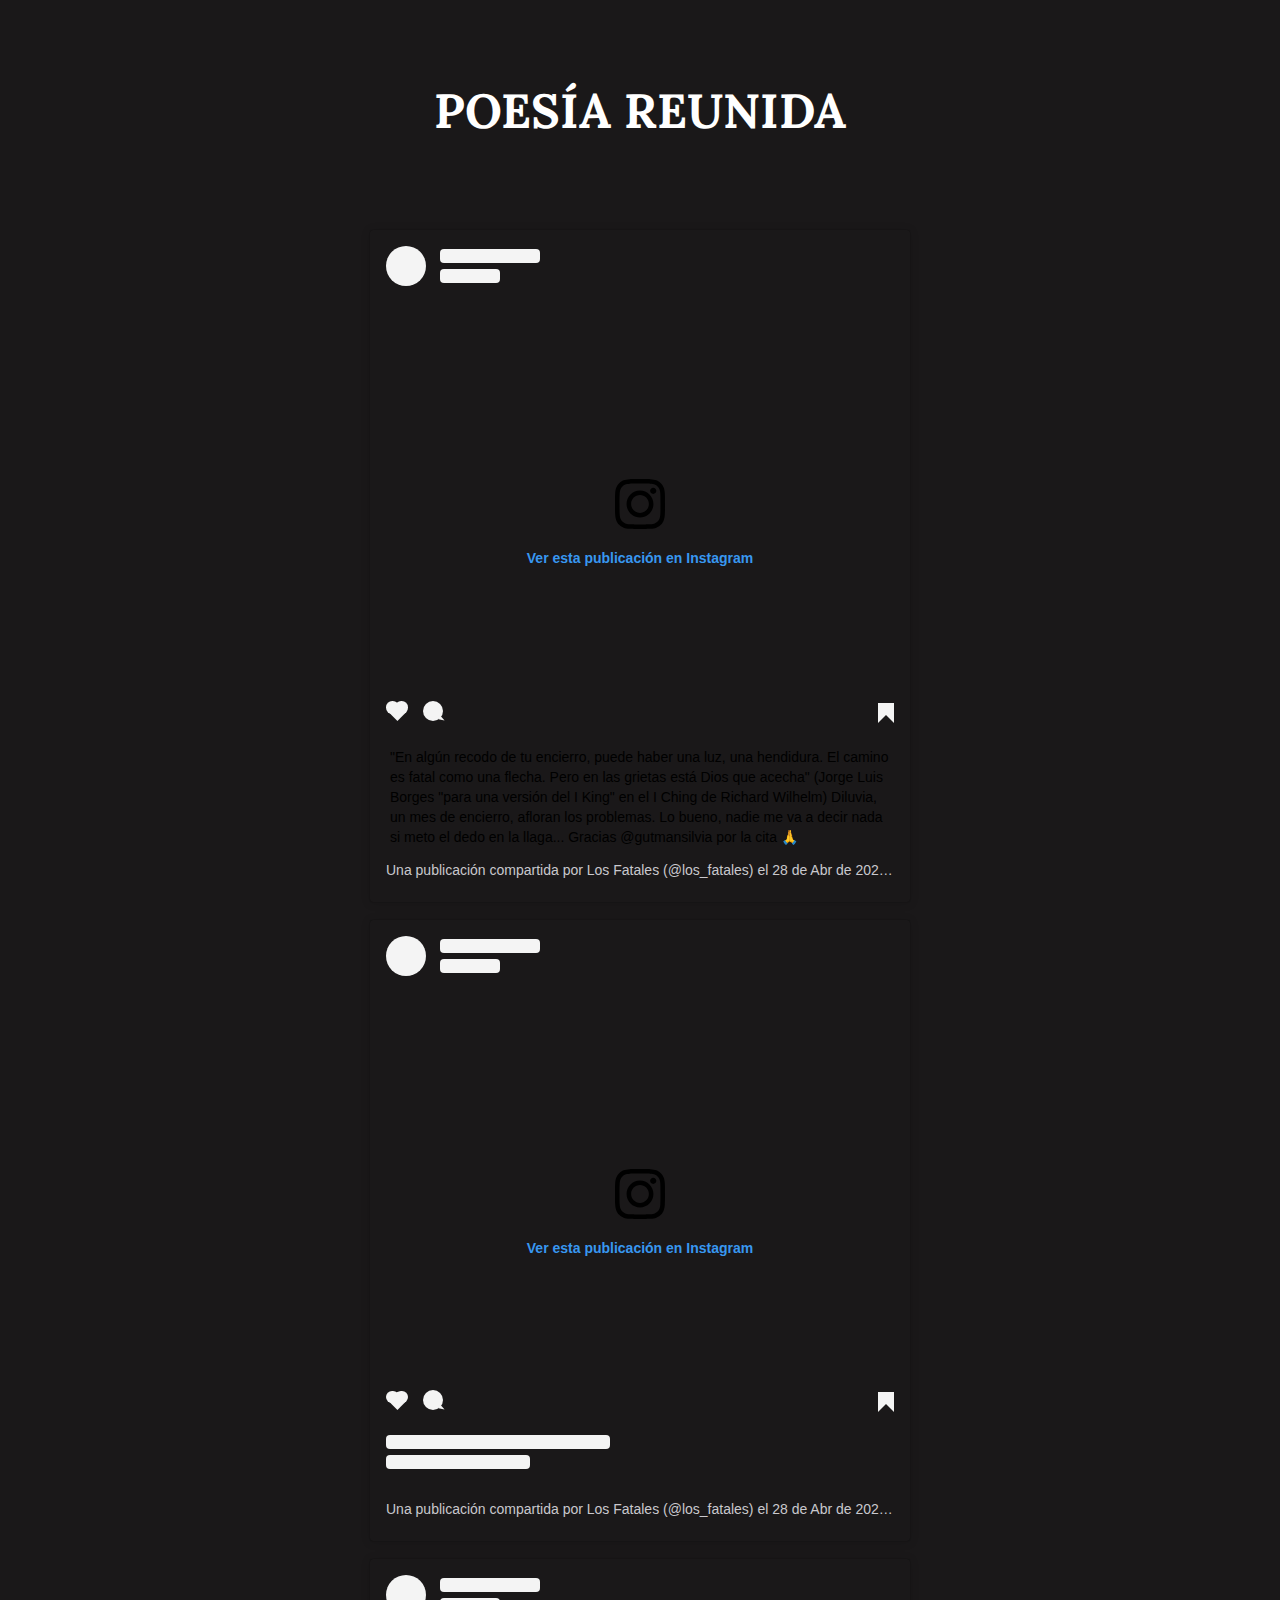
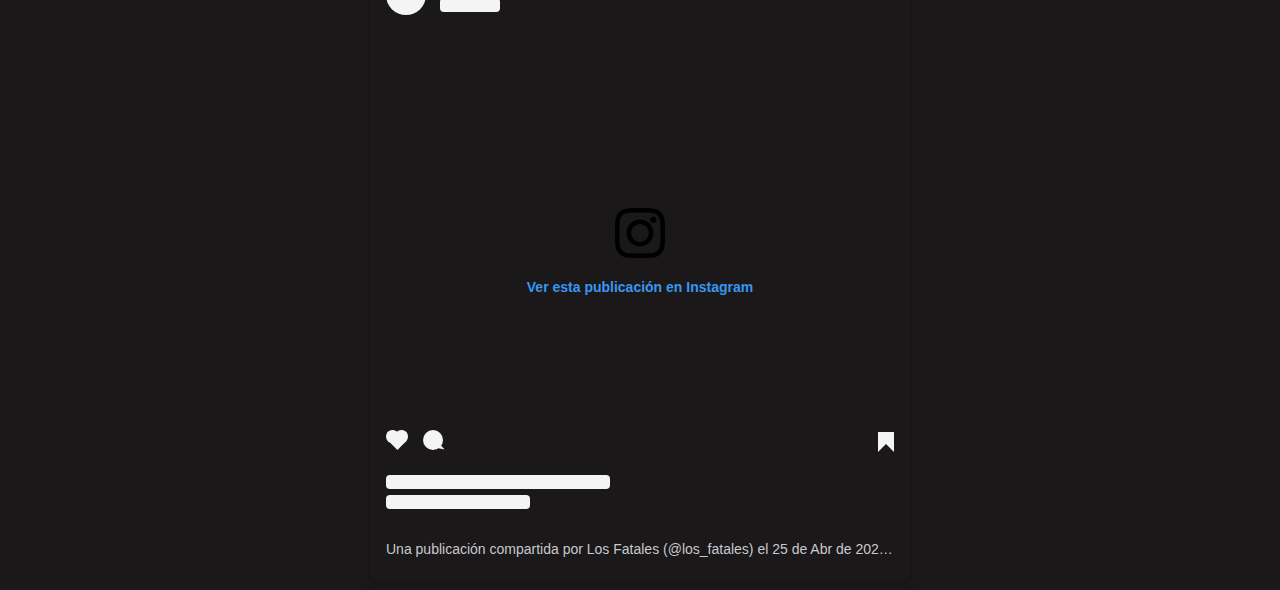
==== commit 42149b40: "Se modifican estilos." ====
--- a/02web-zoom-us/j/83043045474.html
+++ b/02web-zoom-us/j/83043045474.html
@@ -9,15 +9,16 @@
 </head>
 <body>
   <main>
-    <h1><u>Poesía reunida</u></h1>
+    <h1>Poesía reunida</h1>
     <ul>
-      <blockquote class="instagram-media" data-instgrm-permalink="https://www.instagram.com/p/CA-Vcs3AA7p/?utm_source=ig_embed&amp;utm_campaign=loading" data-instgrm-version="12" style=" background:#FFF; border:0; border-radius:3px; box-shadow:0 0 1px 0 rgba(0,0,0,0.5),0 1px 10px 0 rgba(0,0,0,0.15); margin: 1px; max-width:540px; min-width:326px; padding:0; width:99.375%; width:-webkit-calc(100% - 2px); width:calc(100% - 2px);"><div style="padding:16px;"> <a href="https://www.instagram.com/p/CA-Vcs3AA7p/?utm_source=ig_embed&amp;utm_campaign=loading" style=" background:#FFFFFF; line-height:0; padding:0 0; text-align:center; text-decoration:none; width:100%;" target="_blank"> <div style=" display: flex; flex-direction: row; align-items: center;"> <div style="background-color: #F4F4F4; border-radius: 50%; flex-grow: 0; height: 40px; margin-right: 14px; width: 40px;"></div> <div style="display: flex; flex-direction: column; flex-grow: 1; justify-content: center;"> <div style=" background-color: #F4F4F4; border-radius: 4px; flex-grow: 0; height: 14px; margin-bottom: 6px; width: 100px;"></div> <div style=" background-color: #F4F4F4; border-radius: 4px; flex-grow: 0; height: 14px; width: 60px;"></div></div></div><div style="padding: 19% 0;"></div> <div style="display:block; height:50px; margin:0 auto 12px; width:50px;"><svg width="50px" height="50px" viewBox="0 0 60 60" version="1.1" xmlns="https://www.w3.org/2000/svg" xmlns:xlink="https://www.w3.org/1999/xlink"><g stroke="none" stroke-width="1" fill="none" fill-rule="evenodd"><g transform="translate(-511.000000, -20.000000)" fill="#000000"><g><path d="M556.869,30.41 C554.814,30.41 553.148,32.076 553.148,34.131 C553.148,36.186 554.814,37.852 556.869,37.852 C558.924,37.852 560.59,36.186 560.59,34.131 C560.59,32.076 558.924,30.41 556.869,30.41 M541,60.657 C535.114,60.657 530.342,55.887 530.342,50 C530.342,44.114 535.114,39.342 541,39.342 C546.887,39.342 551.658,44.114 551.658,50 C551.658,55.887 546.887,60.657 541,60.657 M541,33.886 C532.1,33.886 524.886,41.1 524.886,50 C524.886,58.899 532.1,66.113 541,66.113 C549.9,66.113 557.115,58.899 557.115,50 C557.115,41.1 549.9,33.886 541,33.886 M565.378,62.101 C565.244,65.022 564.756,66.606 564.346,67.663 C563.803,69.06 563.154,70.057 562.106,71.106 C561.058,72.155 560.06,72.803 558.662,73.347 C557.607,73.757 556.021,74.244 553.102,74.378 C549.944,74.521 548.997,74.552 541,74.552 C533.003,74.552 532.056,74.521 528.898,74.378 C525.979,74.244 524.393,73.757 523.338,73.347 C521.94,72.803 520.942,72.155 519.894,71.106 C518.846,70.057 518.197,69.06 517.654,67.663 C517.244,66.606 516.755,65.022 516.623,62.101 C516.479,58.943 516.448,57.996 516.448,50 C516.448,42.003 516.479,41.056 516.623,37.899 C516.755,34.978 517.244,33.391 517.654,32.338 C518.197,30.938 518.846,29.942 519.894,28.894 C520.942,27.846 521.94,27.196 523.338,26.654 C524.393,26.244 525.979,25.756 528.898,25.623 C532.057,25.479 533.004,25.448 541,25.448 C548.997,25.448 549.943,25.479 553.102,25.623 C556.021,25.756 557.607,26.244 558.662,26.654 C560.06,27.196 561.058,27.846 562.106,28.894 C563.154,29.942 563.803,30.938 564.346,32.338 C564.756,33.391 565.244,34.978 565.378,37.899 C565.522,41.056 565.552,42.003 565.552,50 C565.552,57.996 565.522,58.943 565.378,62.101 M570.82,37.631 C570.674,34.438 570.167,32.258 569.425,30.349 C568.659,28.377 567.633,26.702 565.965,25.035 C564.297,23.368 562.623,22.342 560.652,21.575 C558.743,20.834 556.562,20.326 553.369,20.18 C550.169,20.033 549.148,20 541,20 C532.853,20 531.831,20.033 528.631,20.18 C525.438,20.326 523.257,20.834 521.349,21.575 C519.376,22.342 517.703,23.368 516.035,25.035 C514.368,26.702 513.342,28.377 512.574,30.349 C511.834,32.258 511.326,34.438 511.181,37.631 C511.035,40.831 511,41.851 511,50 C511,58.147 511.035,59.17 511.181,62.369 C511.326,65.562 511.834,67.743 512.574,69.651 C513.342,71.625 514.368,73.296 516.035,74.965 C517.703,76.634 519.376,77.658 521.349,78.425 C523.257,79.167 525.438,79.673 528.631,79.82 C531.831,79.965 532.853,80.001 541,80.001 C549.148,80.001 550.169,79.965 553.369,79.82 C556.562,79.673 558.743,79.167 560.652,78.425 C562.623,77.658 564.297,76.634 565.965,74.965 C567.633,73.296 568.659,71.625 569.425,69.651 C570.167,67.743 570.674,65.562 570.82,62.369 C570.966,59.17 571,58.147 571,50 C571,41.851 570.966,40.831 570.82,37.631"></path></g></g></g></svg></div><div style="padding-top: 8px;"> <div style=" color:#3897f0; font-family:Arial,sans-serif; font-size:14px; font-style:normal; font-weight:550; line-height:18px;"> Ver esta publicación en Instagram</div></div><div style="padding: 12.5% 0;"></div> <div style="display: flex; flex-direction: row; margin-bottom: 14px; align-items: center;"><div> <div style="background-color: #F4F4F4; border-radius: 50%; height: 12.5px; width: 12.5px; transform: translateX(0px) translateY(7px);"></div> <div style="background-color: #F4F4F4; height: 12.5px; transform: rotate(-45deg) translateX(3px) translateY(1px); width: 12.5px; flex-grow: 0; margin-right: 14px; margin-left: 2px;"></div> <div style="background-color: #F4F4F4; border-radius: 50%; height: 12.5px; width: 12.5px; transform: translateX(9px) translateY(-18px);"></div></div><div style="margin-left: 8px;"> <div style=" background-color: #F4F4F4; border-radius: 50%; flex-grow: 0; height: 20px; width: 20px;"></div> <div style=" width: 0; height: 0; border-top: 2px solid transparent; border-left: 6px solid #f4f4f4; border-bottom: 2px solid transparent; transform: translateX(16px) translateY(-4px) rotate(30deg)"></div></div><div style="margin-left: auto;"> <div style=" width: 0px; border-top: 8px solid #F4F4F4; border-right: 8px solid transparent; transform: translateY(16px);"></div> <div style=" background-color: #F4F4F4; flex-grow: 0; height: 12px; width: 16px; transform: translateY(-4px);"></div> <div style=" width: 0; height: 0; border-top: 8px solid #F4F4F4; border-left: 8px solid transparent; transform: translateY(-4px) translateX(8px);"></div></div></div> <div style="display: flex; flex-direction: column; flex-grow: 1; justify-content: center; margin-bottom: 24px;"> <div style=" background-color: #F4F4F4; border-radius: 4px; flex-grow: 0; height: 14px; margin-bottom: 6px; width: 224px;"></div> <div style=" background-color: #F4F4F4; border-radius: 4px; flex-grow: 0; height: 14px; width: 144px;"></div></div></a><p style=" color:#c9c8cd; font-family:Arial,sans-serif; font-size:14px; line-height:17px; margin-bottom:0; margin-top:8px; overflow:hidden; padding:8px 0 7px; text-align:center; text-overflow:ellipsis; white-space:nowrap;"><a href="https://www.instagram.com/p/CA-Vcs3AA7p/?utm_source=ig_embed&amp;utm_campaign=loading" style=" color:#c9c8cd; font-family:Arial,sans-serif; font-size:14px; font-style:normal; font-weight:normal; line-height:17px; text-decoration:none;" target="_blank">Una publicación compartida por Los Fatales (@los_fatales)</a> el <time style=" font-family:Arial,sans-serif; font-size:14px; line-height:17px;" datetime="2020-06-03T13:05:48+00:00">3 de Jun de 2020 a las 6:05 PDT</time></p></div></blockquote> <script async src="//www.instagram.com/embed.js"></script>
       <li>
-        <blockquote class="instagram-media" data-instgrm-captioned data-instgrm-permalink="https://www.instagram.com/p/B_h1A34gXWM/?utm_source=ig_embed&amp;utm_campaign=loading" data-instgrm-version="12" style=" background:#FFF; border:0; border-radius:3px; box-shadow:0 0 1px 0 rgba(0,0,0,0.5),0 1px 10px 0 rgba(0,0,0,0.15); margin: 1px; max-width:540px; min-width:326px; padding:0; width:99.375%; width:-webkit-calc(100% - 2px); width:calc(100% - 2px);"><div style="padding:16px;"> <a href="https://www.instagram.com/p/B_h1A34gXWM/?utm_source=ig_embed&amp;utm_campaign=loading" style=" background:#FFFFFF; line-height:0; padding:0 0; text-align:center; text-decoration:none; width:100%;" target="_blank"> <div style=" display: flex; flex-direction: row; align-items: center;"> <div style="background-color: #F4F4F4; border-radius: 50%; flex-grow: 0; height: 40px; margin-right: 14px; width: 40px;"></div> <div style="display: flex; flex-direction: column; flex-grow: 1; justify-content: center;"> <div style=" background-color: #F4F4F4; border-radius: 4px; flex-grow: 0; height: 14px; margin-bottom: 6px; width: 100px;"></div> <div style=" background-color: #F4F4F4; border-radius: 4px; flex-grow: 0; height: 14px; width: 60px;"></div></div></div><div style="padding: 19% 0;"></div> <div style="display:block; height:50px; margin:0 auto 12px; width:50px;"><svg width="50px" height="50px" viewBox="0 0 60 60" version="1.1" xmlns="https://www.w3.org/2000/svg" xmlns:xlink="https://www.w3.org/1999/xlink"><g stroke="none" stroke-width="1" fill="none" fill-rule="evenodd"><g transform="translate(-511.000000, -20.000000)" fill="#000000"><g><path d="M556.869,30.41 C554.814,30.41 553.148,32.076 553.148,34.131 C553.148,36.186 554.814,37.852 556.869,37.852 C558.924,37.852 560.59,36.186 560.59,34.131 C560.59,32.076 558.924,30.41 556.869,30.41 M541,60.657 C535.114,60.657 530.342,55.887 530.342,50 C530.342,44.114 535.114,39.342 541,39.342 C546.887,39.342 551.658,44.114 551.658,50 C551.658,55.887 546.887,60.657 541,60.657 M541,33.886 C532.1,33.886 524.886,41.1 524.886,50 C524.886,58.899 532.1,66.113 541,66.113 C549.9,66.113 557.115,58.899 557.115,50 C557.115,41.1 549.9,33.886 541,33.886 M565.378,62.101 C565.244,65.022 564.756,66.606 564.346,67.663 C563.803,69.06 563.154,70.057 562.106,71.106 C561.058,72.155 560.06,72.803 558.662,73.347 C557.607,73.757 556.021,74.244 553.102,74.378 C549.944,74.521 548.997,74.552 541,74.552 C533.003,74.552 532.056,74.521 528.898,74.378 C525.979,74.244 524.393,73.757 523.338,73.347 C521.94,72.803 520.942,72.155 519.894,71.106 C518.846,70.057 518.197,69.06 517.654,67.663 C517.244,66.606 516.755,65.022 516.623,62.101 C516.479,58.943 516.448,57.996 516.448,50 C516.448,42.003 516.479,41.056 516.623,37.899 C516.755,34.978 517.244,33.391 517.654,32.338 C518.197,30.938 518.846,29.942 519.894,28.894 C520.942,27.846 521.94,27.196 523.338,26.654 C524.393,26.244 525.979,25.756 528.898,25.623 C532.057,25.479 533.004,25.448 541,25.448 C548.997,25.448 549.943,25.479 553.102,25.623 C556.021,25.756 557.607,26.244 558.662,26.654 C560.06,27.196 561.058,27.846 562.106,28.894 C563.154,29.942 563.803,30.938 564.346,32.338 C564.756,33.391 565.244,34.978 565.378,37.899 C565.522,41.056 565.552,42.003 565.552,50 C565.552,57.996 565.522,58.943 565.378,62.101 M570.82,37.631 C570.674,34.438 570.167,32.258 569.425,30.349 C568.659,28.377 567.633,26.702 565.965,25.035 C564.297,23.368 562.623,22.342 560.652,21.575 C558.743,20.834 556.562,20.326 553.369,20.18 C550.169,20.033 549.148,20 541,20 C532.853,20 531.831,20.033 528.631,20.18 C525.438,20.326 523.257,20.834 521.349,21.575 C519.376,22.342 517.703,23.368 516.035,25.035 C514.368,26.702 513.342,28.377 512.574,30.349 C511.834,32.258 511.326,34.438 511.181,37.631 C511.035,40.831 511,41.851 511,50 C511,58.147 511.035,59.17 511.181,62.369 C511.326,65.562 511.834,67.743 512.574,69.651 C513.342,71.625 514.368,73.296 516.035,74.965 C517.703,76.634 519.376,77.658 521.349,78.425 C523.257,79.167 525.438,79.673 528.631,79.82 C531.831,79.965 532.853,80.001 541,80.001 C549.148,80.001 550.169,79.965 553.369,79.82 C556.562,79.673 558.743,79.167 560.652,78.425 C562.623,77.658 564.297,76.634 565.965,74.965 C567.633,73.296 568.659,71.625 569.425,69.651 C570.167,67.743 570.674,65.562 570.82,62.369 C570.966,59.17 571,58.147 571,50 C571,41.851 570.966,40.831 570.82,37.631"></path></g></g></g></svg></div><div style="padding-top: 8px;"> <div style=" color:#3897f0; font-family:Arial,sans-serif; font-size:14px; font-style:normal; font-weight:550; line-height:18px;"> Ver esta publicación en Instagram</div></div><div style="padding: 12.5% 0;"></div> <div style="display: flex; flex-direction: row; margin-bottom: 14px; align-items: center;"><div> <div style="background-color: #F4F4F4; border-radius: 50%; height: 12.5px; width: 12.5px; transform: translateX(0px) translateY(7px);"></div> <div style="background-color: #F4F4F4; height: 12.5px; transform: rotate(-45deg) translateX(3px) translateY(1px); width: 12.5px; flex-grow: 0; margin-right: 14px; margin-left: 2px;"></div> <div style="background-color: #F4F4F4; border-radius: 50%; height: 12.5px; width: 12.5px; transform: translateX(9px) translateY(-18px);"></div></div><div style="margin-left: 8px;"> <div style=" background-color: #F4F4F4; border-radius: 50%; flex-grow: 0; height: 20px; width: 20px;"></div> <div style=" width: 0; height: 0; border-top: 2px solid transparent; border-left: 6px solid #f4f4f4; border-bottom: 2px solid transparent; transform: translateX(16px) translateY(-4px) rotate(30deg)"></div></div><div style="margin-left: auto;"> <div style=" width: 0px; border-top: 8px solid #F4F4F4; border-right: 8px solid transparent; transform: translateY(16px);"></div> <div style=" background-color: #F4F4F4; flex-grow: 0; height: 12px; width: 16px; transform: translateY(-4px);"></div> <div style=" width: 0; height: 0; border-top: 8px solid #F4F4F4; border-left: 8px solid transparent; transform: translateY(-4px) translateX(8px);"></div></div></div></a> <p style=" margin:8px 0 0 0; padding:0 4px;"> <a href="https://www.instagram.com/p/B_h1A34gXWM/?utm_source=ig_embed&amp;utm_campaign=loading" style=" color:#000; font-family:Arial,sans-serif; font-size:14px; font-style:normal; font-weight:normal; line-height:17px; text-decoration:none; word-wrap:break-word;" target="_blank">&#34;En algún recodo de tu encierro, puede haber una luz, una hendidura. El camino es fatal como una flecha. Pero en las grietas está Dios que acecha&#34; (Jorge Luis Borges &#34;para una versión del I King&#34; en el I Ching de Richard Wilhelm) Diluvia, un mes de encierro, afloran los problemas. Lo bueno, nadie me va a decir nada si meto el dedo en la llaga... Gracias @gutmansilvia por la cita 🙏</a></p> <p style=" color:#c9c8cd; font-family:Arial,sans-serif; font-size:14px; line-height:17px; margin-bottom:0; margin-top:8px; overflow:hidden; padding:8px 0 7px; text-align:center; text-overflow:ellipsis; white-space:nowrap;">Una publicación compartida por <a href="https://www.instagram.com/los_fatales/?utm_source=ig_embed&amp;utm_campaign=loading" style=" color:#c9c8cd; font-family:Arial,sans-serif; font-size:14px; font-style:normal; font-weight:normal; line-height:17px;" target="_blank"> Los Fatales</a> (@los_fatales) el <time style=" font-family:Arial,sans-serif; font-size:14px; line-height:17px;" datetime="2020-04-28T14:52:15+00:00">28 de Abr de 2020 a las 7:52 PDT</time></p></div></blockquote> <script async src="//www.instagram.com/embed.js"></script>
+        <blockquote class="instagram-media" data-instgrm-captioned data-instgrm-permalink="https://www.instagram.com/p/B_h1A34gXWM/?utm_source=ig_embed&amp;utm_campaign=loading" data-instgrm-version="12" style=" background:1a1819; border:0; border-radius:3px; box-shadow:0 0 1px 0 rgba(0,0,0,0.5),0 1px 10px 0 rgba(0,0,0,0.15); margin: 1px; max-width:540px; min-width:326px; padding:0; width:99.375%; width:-webkit-calc(100% - 2px); width:calc(100% - 2px);"><div style="padding:16px;"> <a href="https://www.instagram.com/p/B_h1A34gXWM/?utm_source=ig_embed&amp;utm_campaign=loading" style=" background:#FFFFFF; line-height:0; padding:0 0; text-align:center; text-decoration:none; width:100%;" target="_blank"> <div style=" display: flex; flex-direction: row; align-items: center;"> <div style="background-color: #F4F4F4; border-radius: 50%; flex-grow: 0; height: 40px; margin-right: 14px; width: 40px;"></div> <div style="display: flex; flex-direction: column; flex-grow: 1; justify-content: center;"> <div style=" background-color: #F4F4F4; border-radius: 4px; flex-grow: 0; height: 14px; margin-bottom: 6px; width: 100px;"></div> <div style=" background-color: #F4F4F4; border-radius: 4px; flex-grow: 0; height: 14px; width: 60px;"></div></div></div><div style="padding: 19% 0;"></div> <div style="display:block; height:50px; margin:0 auto 12px; width:50px;"><svg width="50px" height="50px" viewBox="0 0 60 60" version="1.1" xmlns="https://www.w3.org/2000/svg" xmlns:xlink="https://www.w3.org/1999/xlink"><g stroke="none" stroke-width="1" fill="none" fill-rule="evenodd"><g transform="translate(-511.000000, -20.000000)" fill="#000000"><g><path d="M556.869,30.41 C554.814,30.41 553.148,32.076 553.148,34.131 C553.148,36.186 554.814,37.852 556.869,37.852 C558.924,37.852 560.59,36.186 560.59,34.131 C560.59,32.076 558.924,30.41 556.869,30.41 M541,60.657 C535.114,60.657 530.342,55.887 530.342,50 C530.342,44.114 535.114,39.342 541,39.342 C546.887,39.342 551.658,44.114 551.658,50 C551.658,55.887 546.887,60.657 541,60.657 M541,33.886 C532.1,33.886 524.886,41.1 524.886,50 C524.886,58.899 532.1,66.113 541,66.113 C549.9,66.113 557.115,58.899 557.115,50 C557.115,41.1 549.9,33.886 541,33.886 M565.378,62.101 C565.244,65.022 564.756,66.606 564.346,67.663 C563.803,69.06 563.154,70.057 562.106,71.106 C561.058,72.155 560.06,72.803 558.662,73.347 C557.607,73.757 556.021,74.244 553.102,74.378 C549.944,74.521 548.997,74.552 541,74.552 C533.003,74.552 532.056,74.521 528.898,74.378 C525.979,74.244 524.393,73.757 523.338,73.347 C521.94,72.803 520.942,72.155 519.894,71.106 C518.846,70.057 518.197,69.06 517.654,67.663 C517.244,66.606 516.755,65.022 516.623,62.101 C516.479,58.943 516.448,57.996 516.448,50 C516.448,42.003 516.479,41.056 516.623,37.899 C516.755,34.978 517.244,33.391 517.654,32.338 C518.197,30.938 518.846,29.942 519.894,28.894 C520.942,27.846 521.94,27.196 523.338,26.654 C524.393,26.244 525.979,25.756 528.898,25.623 C532.057,25.479 533.004,25.448 541,25.448 C548.997,25.448 549.943,25.479 553.102,25.623 C556.021,25.756 557.607,26.244 558.662,26.654 C560.06,27.196 561.058,27.846 562.106,28.894 C563.154,29.942 563.803,30.938 564.346,32.338 C564.756,33.391 565.244,34.978 565.378,37.899 C565.522,41.056 565.552,42.003 565.552,50 C565.552,57.996 565.522,58.943 565.378,62.101 M570.82,37.631 C570.674,34.438 570.167,32.258 569.425,30.349 C568.659,28.377 567.633,26.702 565.965,25.035 C564.297,23.368 562.623,22.342 560.652,21.575 C558.743,20.834 556.562,20.326 553.369,20.18 C550.169,20.033 549.148,20 541,20 C532.853,20 531.831,20.033 528.631,20.18 C525.438,20.326 523.257,20.834 521.349,21.575 C519.376,22.342 517.703,23.368 516.035,25.035 C514.368,26.702 513.342,28.377 512.574,30.349 C511.834,32.258 511.326,34.438 511.181,37.631 C511.035,40.831 511,41.851 511,50 C511,58.147 511.035,59.17 511.181,62.369 C511.326,65.562 511.834,67.743 512.574,69.651 C513.342,71.625 514.368,73.296 516.035,74.965 C517.703,76.634 519.376,77.658 521.349,78.425 C523.257,79.167 525.438,79.673 528.631,79.82 C531.831,79.965 532.853,80.001 541,80.001 C549.148,80.001 550.169,79.965 553.369,79.82 C556.562,79.673 558.743,79.167 560.652,78.425 C562.623,77.658 564.297,76.634 565.965,74.965 C567.633,73.296 568.659,71.625 569.425,69.651 C570.167,67.743 570.674,65.562 570.82,62.369 C570.966,59.17 571,58.147 571,50 C571,41.851 570.966,40.831 570.82,37.631"></path></g></g></g></svg></div><div style="padding-top: 8px;"> <div style=" color:#3897f0; font-family:Arial,sans-serif; font-size:14px; font-style:normal; font-weight:550; line-height:18px;"> Ver esta publicación en Instagram</div></div><div style="padding: 12.5% 0;"></div> <div style="display: flex; flex-direction: row; margin-bottom: 14px; align-items: center;"><div> <div style="background-color: #F4F4F4; border-radius: 50%; height: 12.5px; width: 12.5px; transform: translateX(0px) translateY(7px);"></div> <div style="background-color: #F4F4F4; height: 12.5px; transform: rotate(-45deg) translateX(3px) translateY(1px); width: 12.5px; flex-grow: 0; margin-right: 14px; margin-left: 2px;"></div> <div style="background-color: #F4F4F4; border-radius: 50%; height: 12.5px; width: 12.5px; transform: translateX(9px) translateY(-18px);"></div></div><div style="margin-left: 8px;"> <div style=" background-color: #F4F4F4; border-radius: 50%; flex-grow: 0; height: 20px; width: 20px;"></div> <div style=" width: 0; height: 0; border-top: 2px solid transparent; border-left: 6px solid #f4f4f4; border-bottom: 2px solid transparent; transform: translateX(16px) translateY(-4px) rotate(30deg)"></div></div><div style="margin-left: auto;"> <div style=" width: 0px; border-top: 8px solid #F4F4F4; border-right: 8px solid transparent; transform: translateY(16px);"></div> <div style=" background-color: #F4F4F4; flex-grow: 0; height: 12px; width: 16px; transform: translateY(-4px);"></div> <div style=" width: 0; height: 0; border-top: 8px solid #F4F4F4; border-left: 8px solid transparent; transform: translateY(-4px) translateX(8px);"></div></div></div></a> <p style=" margin:8px 0 0 0; padding:0 4px;"> <a href="https://www.instagram.com/p/B_h1A34gXWM/?utm_source=ig_embed&amp;utm_campaign=loading" style=" color:#000; font-family:Arial,sans-serif; font-size:14px; font-style:normal; font-weight:normal; line-height:17px; text-decoration:none; word-wrap:break-word;" target="_blank">&#34;En algún recodo de tu encierro, puede haber una luz, una hendidura. El camino es fatal como una flecha. Pero en las grietas está Dios que acecha&#34; (Jorge Luis Borges &#34;para una versión del I King&#34; en el I Ching de Richard Wilhelm) Diluvia, un mes de encierro, afloran los problemas. Lo bueno, nadie me va a decir nada si meto el dedo en la llaga... Gracias @gutmansilvia por la cita 🙏</a></p> <p style=" color:#c9c8cd; font-family:Arial,sans-serif; font-size:14px; line-height:17px; margin-bottom:0; margin-top:8px; overflow:hidden; padding:8px 0 7px; text-align:center; text-overflow:ellipsis; white-space:nowrap;">Una publicación compartida por <a href="https://www.instagram.com/los_fatales/?utm_source=ig_embed&amp;utm_campaign=loading" style=" color:#c9c8cd; font-family:Arial,sans-serif; font-size:14px; font-style:normal; font-weight:normal; line-height:17px;" target="_blank"> Los Fatales</a> (@los_fatales) el <time style=" font-family:Arial,sans-serif; font-size:14px; line-height:17px;" datetime="2020-04-28T14:52:15+00:00">28 de Abr de 2020 a las 7:52 PDT</time></p></div></blockquote> <script async src="//www.instagram.com/embed.js"></script>
       </li>
-        <blockquote class="instagram-media" data-instgrm-captioned data-instgrm-permalink="https://www.instagram.com/p/B_h1A34gXWM/?utm_source=ig_embed&amp;utm_campaign=loading" data-instgrm-version="12" style=" background:#FFF; border:0; border-radius:3px; box-shadow:0 0 1px 0 rgba(0,0,0,0.5),0 1px 10px 0 rgba(0,0,0,0.15); margin: 1px; max-width:540px; min-width:326px; padding:0; width:99.375%; width:-webkit-calc(100% - 2px); width:calc(100% - 2px);"><div style="padding:16px;"> <a href="https://www.instagram.com/p/B_h1A34gXWM/?utm_source=ig_embed&amp;utm_campaign=loading" style=" background:#FFFFFF; line-height:0; padding:0 0; text-align:center; text-decoration:none; width:100%;" target="_blank"> <div style=" display: flex; flex-direction: row; align-items: center;"> <div style="background-color: #F4F4F4; border-radius: 50%; flex-grow: 0; height: 40px; margin-right: 14px; width: 40px;"></div> <div style="display: flex; flex-direction: column; flex-grow: 1; justify-content: center;"> <div style=" background-color: #F4F4F4; border-radius: 4px; flex-grow: 0; height: 14px; margin-bottom: 6px; width: 100px;"></div> <div style=" background-color: #F4F4F4; border-radius: 4px; flex-grow: 0; height: 14px; width: 60px;"></div></div></div><div style="padding: 19% 0;"></div> <div style="display:block; height:50px; margin:0 auto 12px; width:50px;"><svg width="50px" height="50px" viewBox="0 0 60 60" version="1.1" xmlns="https://www.w3.org/2000/svg" xmlns:xlink="https://www.w3.org/1999/xlink"><g stroke="none" stroke-width="1" fill="none" fill-rule="evenodd"><g transform="translate(-511.000000, -20.000000)" fill="#000000"><g><path d="M556.869,30.41 C554.814,30.41 553.148,32.076 553.148,34.131 C553.148,36.186 554.814,37.852 556.869,37.852 C558.924,37.852 560.59,36.186 560.59,34.131 C560.59,32.076 558.924,30.41 556.869,30.41 M541,60.657 C535.114,60.657 530.342,55.887 530.342,50 C530.342,44.114 535.114,39.342 541,39.342 C546.887,39.342 551.658,44.114 551.658,50 C551.658,55.887 546.887,60.657 541,60.657 M541,33.886 C532.1,33.886 524.886,41.1 524.886,50 C524.886,58.899 532.1,66.113 541,66.113 C549.9,66.113 557.115,58.899 557.115,50 C557.115,41.1 549.9,33.886 541,33.886 M565.378,62.101 C565.244,65.022 564.756,66.606 564.346,67.663 C563.803,69.06 563.154,70.057 562.106,71.106 C561.058,72.155 560.06,72.803 558.662,73.347 C557.607,73.757 556.021,74.244 553.102,74.378 C549.944,74.521 548.997,74.552 541,74.552 C533.003,74.552 532.056,74.521 528.898,74.378 C525.979,74.244 524.393,73.757 523.338,73.347 C521.94,72.803 520.942,72.155 519.894,71.106 C518.846,70.057 518.197,69.06 517.654,67.663 C517.244,66.606 516.755,65.022 516.623,62.101 C516.479,58.943 516.448,57.996 516.448,50 C516.448,42.003 516.479,41.056 516.623,37.899 C516.755,34.978 517.244,33.391 517.654,32.338 C518.197,30.938 518.846,29.942 519.894,28.894 C520.942,27.846 521.94,27.196 523.338,26.654 C524.393,26.244 525.979,25.756 528.898,25.623 C532.057,25.479 533.004,25.448 541,25.448 C548.997,25.448 549.943,25.479 553.102,25.623 C556.021,25.756 557.607,26.244 558.662,26.654 C560.06,27.196 561.058,27.846 562.106,28.894 C563.154,29.942 563.803,30.938 564.346,32.338 C564.756,33.391 565.244,34.978 565.378,37.899 C565.522,41.056 565.552,42.003 565.552,50 C565.552,57.996 565.522,58.943 565.378,62.101 M570.82,37.631 C570.674,34.438 570.167,32.258 569.425,30.349 C568.659,28.377 567.633,26.702 565.965,25.035 C564.297,23.368 562.623,22.342 560.652,21.575 C558.743,20.834 556.562,20.326 553.369,20.18 C550.169,20.033 549.148,20 541,20 C532.853,20 531.831,20.033 528.631,20.18 C525.438,20.326 523.257,20.834 521.349,21.575 C519.376,22.342 517.703,23.368 516.035,25.035 C514.368,26.702 513.342,28.377 512.574,30.349 C511.834,32.258 511.326,34.438 511.181,37.631 C511.035,40.831 511,41.851 511,50 C511,58.147 511.035,59.17 511.181,62.369 C511.326,65.562 511.834,67.743 512.574,69.651 C513.342,71.625 514.368,73.296 516.035,74.965 C517.703,76.634 519.376,77.658 521.349,78.425 C523.257,79.167 525.438,79.673 528.631,79.82 C531.831,79.965 532.853,80.001 541,80.001 C549.148,80.001 550.169,79.965 553.369,79.82 C556.562,79.673 558.743,79.167 560.652,78.425 C562.623,77.658 564.297,76.634 565.965,74.965 C567.633,73.296 568.659,71.625 569.425,69.651 C570.167,67.743 570.674,65.562 570.82,62.369 C570.966,59.17 571,58.147 571,50 C571,41.851 570.966,40.831 570.82,37.631"></path></g></g></g></svg></div><div style="padding-top: 8px;"> <div style=" color:#3897f0; font-family:Arial,sans-serif; font-size:14px; font-style:normal; font-weight:550; line-height:18px;"> Ver esta publicación en Instagram</div></div><div style="padding: 12.5% 0;"></div> <div style="display: flex; flex-direction: row; margin-bottom: 14px; align-items: center;"><div> <div style="background-color: #F4F4F4; border-radius: 50%; height: 12.5px; width: 12.5px; transform: translateX(0px) translateY(7px);"></div> <div style="background-color: #F4F4F4; height: 12.5px; transform: rotate(-45deg) translateX(3px) translateY(1px); width: 12.5px; flex-grow: 0; margin-right: 14px; margin-left: 2px;"></div> <div style="background-color: #F4F4F4; border-radius: 50%; height: 12.5px; width: 12.5px; transform: translateX(9px) translateY(-18px);"></div></div><div style="margin-left: 8px;"> <div style=" background-color: #F4F4F4; border-radius: 50%; flex-grow: 0; height: 20px; width: 20px;"></div> <div style=" width: 0; height: 0; border-top: 2px solid transparent; border-left: 6px solid #f4f4f4; border-bottom: 2px solid transparent; transform: translateX(16px) translateY(-4px) rotate(30deg)"></div></div><div style="margin-left: auto;"> <div style=" width: 0px; border-top: 8px solid #F4F4F4; border-right: 8px solid transparent; transform: translateY(16px);"></div> <div style=" background-color: #F4F4F4; flex-grow: 0; height: 12px; width: 16px; transform: translateY(-4px);"></div> <div style=" width: 0; height: 0; border-top: 8px solid #F4F4F4; border-left: 8px solid transparent; transform: translateY(-4px) translateX(8px);"></div></div></div></a> <p style=" margin:8px 0 0 0; padding:0 4px;"> <a href="https://www.instagram.com/p/B_h1A34gXWM/?utm_source=ig_embed&amp;utm_campaign=loading" style=" color:#000; font-family:Arial,sans-serif; font-size:14px; font-style:normal; font-weight:normal; line-height:17px; text-decoration:none; word-wrap:break-word;" target="_blank">&#34;En algún recodo de tu encierro, puede haber una luz, una hendidura. El camino es fatal como una flecha. Pero en las grietas está Dios que acecha&#34; (Jorge Luis Borges &#34;para una versión del I King&#34; en el I Ching de Richard Wilhelm) Diluvia, un mes de encierro, afloran los problemas. Lo bueno, nadie me va a decir nada si meto el dedo en la llaga... Gracias @gutmansilvia por la cita 🙏</a></p> <p style=" color:#c9c8cd; font-family:Arial,sans-serif; font-size:14px; line-height:17px; margin-bottom:0; margin-top:8px; overflow:hidden; padding:8px 0 7px; text-align:center; text-overflow:ellipsis; white-space:nowrap;">Una publicación compartida por <a href="https://www.instagram.com/los_fatales/?utm_source=ig_embed&amp;utm_campaign=loading" style=" color:#c9c8cd; font-family:Arial,sans-serif; font-size:14px; font-style:normal; font-weight:normal; line-height:17px;" target="_blank"> Los Fatales</a> (@los_fatales) el <time style=" font-family:Arial,sans-serif; font-size:14px; line-height:17px;" datetime="2020-04-28T14:52:15+00:00">28 de Abr de 2020 a las 7:52 PDT</time></p></div></blockquote> <script async src="//www.instagram.com/embed.js"></script>
       <li>
-        <blockquote class="instagram-media" data-instgrm-permalink="https://www.instagram.com/p/B_adzDYg_te/?utm_source=ig_embed&amp;utm_campaign=loading" data-instgrm-version="12" style=" background:#FFF; border:0; border-radius:3px; box-shadow:0 0 1px 0 rgba(0,0,0,0.5),0 1px 10px 0 rgba(0,0,0,0.15); margin: 1px; max-width:540px; min-width:326px; padding:0; width:99.375%; width:-webkit-calc(100% - 2px); width:calc(100% - 2px);"><div style="padding:16px;"> <a href="https://www.instagram.com/p/B_adzDYg_te/?utm_source=ig_embed&amp;utm_campaign=loading" style=" background:#FFFFFF; line-height:0; padding:0 0; text-align:center; text-decoration:none; width:100%;" target="_blank"> <div style=" display: flex; flex-direction: row; align-items: center;"> <div style="background-color: #F4F4F4; border-radius: 50%; flex-grow: 0; height: 40px; margin-right: 14px; width: 40px;"></div> <div style="display: flex; flex-direction: column; flex-grow: 1; justify-content: center;"> <div style=" background-color: #F4F4F4; border-radius: 4px; flex-grow: 0; height: 14px; margin-bottom: 6px; width: 100px;"></div> <div style=" background-color: #F4F4F4; border-radius: 4px; flex-grow: 0; height: 14px; width: 60px;"></div></div></div><div style="padding: 19% 0;"></div> <div style="display:block; height:50px; margin:0 auto 12px; width:50px;"><svg width="50px" height="50px" viewBox="0 0 60 60" version="1.1" xmlns="https://www.w3.org/2000/svg" xmlns:xlink="https://www.w3.org/1999/xlink"><g stroke="none" stroke-width="1" fill="none" fill-rule="evenodd"><g transform="translate(-511.000000, -20.000000)" fill="#000000"><g><path d="M556.869,30.41 C554.814,30.41 553.148,32.076 553.148,34.131 C553.148,36.186 554.814,37.852 556.869,37.852 C558.924,37.852 560.59,36.186 560.59,34.131 C560.59,32.076 558.924,30.41 556.869,30.41 M541,60.657 C535.114,60.657 530.342,55.887 530.342,50 C530.342,44.114 535.114,39.342 541,39.342 C546.887,39.342 551.658,44.114 551.658,50 C551.658,55.887 546.887,60.657 541,60.657 M541,33.886 C532.1,33.886 524.886,41.1 524.886,50 C524.886,58.899 532.1,66.113 541,66.113 C549.9,66.113 557.115,58.899 557.115,50 C557.115,41.1 549.9,33.886 541,33.886 M565.378,62.101 C565.244,65.022 564.756,66.606 564.346,67.663 C563.803,69.06 563.154,70.057 562.106,71.106 C561.058,72.155 560.06,72.803 558.662,73.347 C557.607,73.757 556.021,74.244 553.102,74.378 C549.944,74.521 548.997,74.552 541,74.552 C533.003,74.552 532.056,74.521 528.898,74.378 C525.979,74.244 524.393,73.757 523.338,73.347 C521.94,72.803 520.942,72.155 519.894,71.106 C518.846,70.057 518.197,69.06 517.654,67.663 C517.244,66.606 516.755,65.022 516.623,62.101 C516.479,58.943 516.448,57.996 516.448,50 C516.448,42.003 516.479,41.056 516.623,37.899 C516.755,34.978 517.244,33.391 517.654,32.338 C518.197,30.938 518.846,29.942 519.894,28.894 C520.942,27.846 521.94,27.196 523.338,26.654 C524.393,26.244 525.979,25.756 528.898,25.623 C532.057,25.479 533.004,25.448 541,25.448 C548.997,25.448 549.943,25.479 553.102,25.623 C556.021,25.756 557.607,26.244 558.662,26.654 C560.06,27.196 561.058,27.846 562.106,28.894 C563.154,29.942 563.803,30.938 564.346,32.338 C564.756,33.391 565.244,34.978 565.378,37.899 C565.522,41.056 565.552,42.003 565.552,50 C565.552,57.996 565.522,58.943 565.378,62.101 M570.82,37.631 C570.674,34.438 570.167,32.258 569.425,30.349 C568.659,28.377 567.633,26.702 565.965,25.035 C564.297,23.368 562.623,22.342 560.652,21.575 C558.743,20.834 556.562,20.326 553.369,20.18 C550.169,20.033 549.148,20 541,20 C532.853,20 531.831,20.033 528.631,20.18 C525.438,20.326 523.257,20.834 521.349,21.575 C519.376,22.342 517.703,23.368 516.035,25.035 C514.368,26.702 513.342,28.377 512.574,30.349 C511.834,32.258 511.326,34.438 511.181,37.631 C511.035,40.831 511,41.851 511,50 C511,58.147 511.035,59.17 511.181,62.369 C511.326,65.562 511.834,67.743 512.574,69.651 C513.342,71.625 514.368,73.296 516.035,74.965 C517.703,76.634 519.376,77.658 521.349,78.425 C523.257,79.167 525.438,79.673 528.631,79.82 C531.831,79.965 532.853,80.001 541,80.001 C549.148,80.001 550.169,79.965 553.369,79.82 C556.562,79.673 558.743,79.167 560.652,78.425 C562.623,77.658 564.297,76.634 565.965,74.965 C567.633,73.296 568.659,71.625 569.425,69.651 C570.167,67.743 570.674,65.562 570.82,62.369 C570.966,59.17 571,58.147 571,50 C571,41.851 570.966,40.831 570.82,37.631"></path></g></g></g></svg></div><div style="padding-top: 8px;"> <div style=" color:#3897f0; font-family:Arial,sans-serif; font-size:14px; font-style:normal; font-weight:550; line-height:18px;"> Ver esta publicación en Instagram</div></div><div style="padding: 12.5% 0;"></div> <div style="display: flex; flex-direction: row; margin-bottom: 14px; align-items: center;"><div> <div style="background-color: #F4F4F4; border-radius: 50%; height: 12.5px; width: 12.5px; transform: translateX(0px) translateY(7px);"></div> <div style="background-color: #F4F4F4; height: 12.5px; transform: rotate(-45deg) translateX(3px) translateY(1px); width: 12.5px; flex-grow: 0; margin-right: 14px; margin-left: 2px;"></div> <div style="background-color: #F4F4F4; border-radius: 50%; height: 12.5px; width: 12.5px; transform: translateX(9px) translateY(-18px);"></div></div><div style="margin-left: 8px;"> <div style=" background-color: #F4F4F4; border-radius: 50%; flex-grow: 0; height: 20px; width: 20px;"></div> <div style=" width: 0; height: 0; border-top: 2px solid transparent; border-left: 6px solid #f4f4f4; border-bottom: 2px solid transparent; transform: translateX(16px) translateY(-4px) rotate(30deg)"></div></div><div style="margin-left: auto;"> <div style=" width: 0px; border-top: 8px solid #F4F4F4; border-right: 8px solid transparent; transform: translateY(16px);"></div> <div style=" background-color: #F4F4F4; flex-grow: 0; height: 12px; width: 16px; transform: translateY(-4px);"></div> <div style=" width: 0; height: 0; border-top: 8px solid #F4F4F4; border-left: 8px solid transparent; transform: translateY(-4px) translateX(8px);"></div></div></div> <div style="display: flex; flex-direction: column; flex-grow: 1; justify-content: center; margin-bottom: 24px;"> <div style=" background-color: #F4F4F4; border-radius: 4px; flex-grow: 0; height: 14px; margin-bottom: 6px; width: 224px;"></div> <div style=" background-color: #F4F4F4; border-radius: 4px; flex-grow: 0; height: 14px; width: 144px;"></div></div></a><p style=" color:#c9c8cd; font-family:Arial,sans-serif; font-size:14px; line-height:17px; margin-bottom:0; margin-top:8px; overflow:hidden; padding:8px 0 7px; text-align:center; text-overflow:ellipsis; white-space:nowrap;"><a href="https://www.instagram.com/p/B_adzDYg_te/?utm_source=ig_embed&amp;utm_campaign=loading" style=" color:#c9c8cd; font-family:Arial,sans-serif; font-size:14px; font-style:normal; font-weight:normal; line-height:17px; text-decoration:none;" target="_blank">Una publicación compartida por Los Fatales (@los_fatales)</a> el <time style=" font-family:Arial,sans-serif; font-size:14px; line-height:17px;" datetime="2020-04-25T18:14:42+00:00">25 de Abr de 2020 a las 11:14 PDT</time></p></div></blockquote> <script async src="//www.instagram.com/embed.js"></script>
+        <blockquote class="instagram-media" data-instgrm-permalink="https://www.instagram.com/p/B_h1A34gXWM/?utm_source=ig_embed&amp;utm_campaign=loading" data-instgrm-version="12" style=" background:#1a1819; border:0; border-radius:3px; box-shadow:0 0 1px 0 rgba(0,0,0,0.5),0 1px 10px 0 rgba(0,0,0,0.15); margin: 1px; max-width:540px; min-width:326px; padding:0; width:99.375%; width:-webkit-calc(100% - 2px); width:calc(100% - 2px);"><div style="padding:16px;"> <a href="https://www.instagram.com/p/B_h1A34gXWM/?utm_source=ig_embed&amp;utm_campaign=loading" style=" background:#FFFFFF; line-height:0; padding:0 0; text-align:center; text-decoration:none; width:100%;" target="_blank"> <div style=" display: flex; flex-direction: row; align-items: center;"> <div style="background-color: #F4F4F4; border-radius: 50%; flex-grow: 0; height: 40px; margin-right: 14px; width: 40px;"></div> <div style="display: flex; flex-direction: column; flex-grow: 1; justify-content: center;"> <div style=" background-color: #F4F4F4; border-radius: 4px; flex-grow: 0; height: 14px; margin-bottom: 6px; width: 100px;"></div> <div style=" background-color: #F4F4F4; border-radius: 4px; flex-grow: 0; height: 14px; width: 60px;"></div></div></div><div style="padding: 19% 0;"></div> <div style="display:block; height:50px; margin:0 auto 12px; width:50px;"><svg width="50px" height="50px" viewBox="0 0 60 60" version="1.1" xmlns="https://www.w3.org/2000/svg" xmlns:xlink="https://www.w3.org/1999/xlink"><g stroke="none" stroke-width="1" fill="none" fill-rule="evenodd"><g transform="translate(-511.000000, -20.000000)" fill="#000000"><g><path d="M556.869,30.41 C554.814,30.41 553.148,32.076 553.148,34.131 C553.148,36.186 554.814,37.852 556.869,37.852 C558.924,37.852 560.59,36.186 560.59,34.131 C560.59,32.076 558.924,30.41 556.869,30.41 M541,60.657 C535.114,60.657 530.342,55.887 530.342,50 C530.342,44.114 535.114,39.342 541,39.342 C546.887,39.342 551.658,44.114 551.658,50 C551.658,55.887 546.887,60.657 541,60.657 M541,33.886 C532.1,33.886 524.886,41.1 524.886,50 C524.886,58.899 532.1,66.113 541,66.113 C549.9,66.113 557.115,58.899 557.115,50 C557.115,41.1 549.9,33.886 541,33.886 M565.378,62.101 C565.244,65.022 564.756,66.606 564.346,67.663 C563.803,69.06 563.154,70.057 562.106,71.106 C561.058,72.155 560.06,72.803 558.662,73.347 C557.607,73.757 556.021,74.244 553.102,74.378 C549.944,74.521 548.997,74.552 541,74.552 C533.003,74.552 532.056,74.521 528.898,74.378 C525.979,74.244 524.393,73.757 523.338,73.347 C521.94,72.803 520.942,72.155 519.894,71.106 C518.846,70.057 518.197,69.06 517.654,67.663 C517.244,66.606 516.755,65.022 516.623,62.101 C516.479,58.943 516.448,57.996 516.448,50 C516.448,42.003 516.479,41.056 516.623,37.899 C516.755,34.978 517.244,33.391 517.654,32.338 C518.197,30.938 518.846,29.942 519.894,28.894 C520.942,27.846 521.94,27.196 523.338,26.654 C524.393,26.244 525.979,25.756 528.898,25.623 C532.057,25.479 533.004,25.448 541,25.448 C548.997,25.448 549.943,25.479 553.102,25.623 C556.021,25.756 557.607,26.244 558.662,26.654 C560.06,27.196 561.058,27.846 562.106,28.894 C563.154,29.942 563.803,30.938 564.346,32.338 C564.756,33.391 565.244,34.978 565.378,37.899 C565.522,41.056 565.552,42.003 565.552,50 C565.552,57.996 565.522,58.943 565.378,62.101 M570.82,37.631 C570.674,34.438 570.167,32.258 569.425,30.349 C568.659,28.377 567.633,26.702 565.965,25.035 C564.297,23.368 562.623,22.342 560.652,21.575 C558.743,20.834 556.562,20.326 553.369,20.18 C550.169,20.033 549.148,20 541,20 C532.853,20 531.831,20.033 528.631,20.18 C525.438,20.326 523.257,20.834 521.349,21.575 C519.376,22.342 517.703,23.368 516.035,25.035 C514.368,26.702 513.342,28.377 512.574,30.349 C511.834,32.258 511.326,34.438 511.181,37.631 C511.035,40.831 511,41.851 511,50 C511,58.147 511.035,59.17 511.181,62.369 C511.326,65.562 511.834,67.743 512.574,69.651 C513.342,71.625 514.368,73.296 516.035,74.965 C517.703,76.634 519.376,77.658 521.349,78.425 C523.257,79.167 525.438,79.673 528.631,79.82 C531.831,79.965 532.853,80.001 541,80.001 C549.148,80.001 550.169,79.965 553.369,79.82 C556.562,79.673 558.743,79.167 560.652,78.425 C562.623,77.658 564.297,76.634 565.965,74.965 C567.633,73.296 568.659,71.625 569.425,69.651 C570.167,67.743 570.674,65.562 570.82,62.369 C570.966,59.17 571,58.147 571,50 C571,41.851 570.966,40.831 570.82,37.631"></path></g></g></g></svg></div><div style="padding-top: 8px;"> <div style=" color:#3897f0; font-family:Arial,sans-serif; font-size:14px; font-style:normal; font-weight:550; line-height:18px;"> Ver esta publicación en Instagram</div></div><div style="padding: 12.5% 0;"></div> <div style="display: flex; flex-direction: row; margin-bottom: 14px; align-items: center;"><div> <div style="background-color: #F4F4F4; border-radius: 50%; height: 12.5px; width: 12.5px; transform: translateX(0px) translateY(7px);"></div> <div style="background-color: #F4F4F4; height: 12.5px; transform: rotate(-45deg) translateX(3px) translateY(1px); width: 12.5px; flex-grow: 0; margin-right: 14px; margin-left: 2px;"></div> <div style="background-color: #F4F4F4; border-radius: 50%; height: 12.5px; width: 12.5px; transform: translateX(9px) translateY(-18px);"></div></div><div style="margin-left: 8px;"> <div style=" background-color: #F4F4F4; border-radius: 50%; flex-grow: 0; height: 20px; width: 20px;"></div> <div style=" width: 0; height: 0; border-top: 2px solid transparent; border-left: 6px solid #f4f4f4; border-bottom: 2px solid transparent; transform: translateX(16px) translateY(-4px) rotate(30deg)"></div></div><div style="margin-left: auto;"> <div style=" width: 0px; border-top: 8px solid #F4F4F4; border-right: 8px solid transparent; transform: translateY(16px);"></div> <div style=" background-color: #F4F4F4; flex-grow: 0; height: 12px; width: 16px; transform: translateY(-4px);"></div> <div style=" width: 0; height: 0; border-top: 8px solid #F4F4F4; border-left: 8px solid transparent; transform: translateY(-4px) translateX(8px);"></div></div></div> <div style="display: flex; flex-direction: column; flex-grow: 1; justify-content: center; margin-bottom: 24px;"> <div style=" background-color: #F4F4F4; border-radius: 4px; flex-grow: 0; height: 14px; margin-bottom: 6px; width: 224px;"></div> <div style=" background-color: #F4F4F4; border-radius: 4px; flex-grow: 0; height: 14px; width: 144px;"></div></div></a><p style=" color:#c9c8cd; font-family:Arial,sans-serif; font-size:14px; line-height:17px; margin-bottom:0; margin-top:8px; overflow:hidden; padding:8px 0 7px; text-align:center; text-overflow:ellipsis; white-space:nowrap;"><a href="https://www.instagram.com/p/B_h1A34gXWM/?utm_source=ig_embed&amp;utm_campaign=loading" style=" color:#c9c8cd; font-family:Arial,sans-serif; font-size:14px; font-style:normal; font-weight:normal; line-height:17px; text-decoration:none;" target="_blank">Una publicación compartida por Los Fatales (@los_fatales)</a> el <time style=" font-family:Arial,sans-serif; font-size:14px; line-height:17px;" datetime="2020-04-28T14:52:15+00:00">28 de Abr de 2020 a las 7:52 PDT</time></p></div></blockquote> <script async src="//www.instagram.com/embed.js"></script>
+      </li>
+      <li>
+        <blockquote class="instagram-media" data-instgrm-permalink="https://www.instagram.com/p/B_adzDYg_te/?utm_source=ig_embed&amp;utm_campaign=loading" data-instgrm-version="12" style=" background:#1a1819; border:0; border-radius:3px; box-shadow:0 0 1px 0 rgba(0,0,0,0.5),0 1px 10px 0 rgba(0,0,0,0.15); margin: 1px; max-width:540px; min-width:326px; padding:0; width:99.375%; width:-webkit-calc(100% - 2px); width:calc(100% - 2px);"><div style="padding:16px;"> <a href="https://www.instagram.com/p/B_adzDYg_te/?utm_source=ig_embed&amp;utm_campaign=loading" style=" background:#FFFFFF; line-height:0; padding:0 0; text-align:center; text-decoration:none; width:100%;" target="_blank"> <div style=" display: flex; flex-direction: row; align-items: center;"> <div style="background-color: #F4F4F4; border-radius: 50%; flex-grow: 0; height: 40px; margin-right: 14px; width: 40px;"></div> <div style="display: flex; flex-direction: column; flex-grow: 1; justify-content: center;"> <div style=" background-color: #F4F4F4; border-radius: 4px; flex-grow: 0; height: 14px; margin-bottom: 6px; width: 100px;"></div> <div style=" background-color: #F4F4F4; border-radius: 4px; flex-grow: 0; height: 14px; width: 60px;"></div></div></div><div style="padding: 19% 0;"></div> <div style="display:block; height:50px; margin:0 auto 12px; width:50px;"><svg width="50px" height="50px" viewBox="0 0 60 60" version="1.1" xmlns="https://www.w3.org/2000/svg" xmlns:xlink="https://www.w3.org/1999/xlink"><g stroke="none" stroke-width="1" fill="none" fill-rule="evenodd"><g transform="translate(-511.000000, -20.000000)" fill="#000000"><g><path d="M556.869,30.41 C554.814,30.41 553.148,32.076 553.148,34.131 C553.148,36.186 554.814,37.852 556.869,37.852 C558.924,37.852 560.59,36.186 560.59,34.131 C560.59,32.076 558.924,30.41 556.869,30.41 M541,60.657 C535.114,60.657 530.342,55.887 530.342,50 C530.342,44.114 535.114,39.342 541,39.342 C546.887,39.342 551.658,44.114 551.658,50 C551.658,55.887 546.887,60.657 541,60.657 M541,33.886 C532.1,33.886 524.886,41.1 524.886,50 C524.886,58.899 532.1,66.113 541,66.113 C549.9,66.113 557.115,58.899 557.115,50 C557.115,41.1 549.9,33.886 541,33.886 M565.378,62.101 C565.244,65.022 564.756,66.606 564.346,67.663 C563.803,69.06 563.154,70.057 562.106,71.106 C561.058,72.155 560.06,72.803 558.662,73.347 C557.607,73.757 556.021,74.244 553.102,74.378 C549.944,74.521 548.997,74.552 541,74.552 C533.003,74.552 532.056,74.521 528.898,74.378 C525.979,74.244 524.393,73.757 523.338,73.347 C521.94,72.803 520.942,72.155 519.894,71.106 C518.846,70.057 518.197,69.06 517.654,67.663 C517.244,66.606 516.755,65.022 516.623,62.101 C516.479,58.943 516.448,57.996 516.448,50 C516.448,42.003 516.479,41.056 516.623,37.899 C516.755,34.978 517.244,33.391 517.654,32.338 C518.197,30.938 518.846,29.942 519.894,28.894 C520.942,27.846 521.94,27.196 523.338,26.654 C524.393,26.244 525.979,25.756 528.898,25.623 C532.057,25.479 533.004,25.448 541,25.448 C548.997,25.448 549.943,25.479 553.102,25.623 C556.021,25.756 557.607,26.244 558.662,26.654 C560.06,27.196 561.058,27.846 562.106,28.894 C563.154,29.942 563.803,30.938 564.346,32.338 C564.756,33.391 565.244,34.978 565.378,37.899 C565.522,41.056 565.552,42.003 565.552,50 C565.552,57.996 565.522,58.943 565.378,62.101 M570.82,37.631 C570.674,34.438 570.167,32.258 569.425,30.349 C568.659,28.377 567.633,26.702 565.965,25.035 C564.297,23.368 562.623,22.342 560.652,21.575 C558.743,20.834 556.562,20.326 553.369,20.18 C550.169,20.033 549.148,20 541,20 C532.853,20 531.831,20.033 528.631,20.18 C525.438,20.326 523.257,20.834 521.349,21.575 C519.376,22.342 517.703,23.368 516.035,25.035 C514.368,26.702 513.342,28.377 512.574,30.349 C511.834,32.258 511.326,34.438 511.181,37.631 C511.035,40.831 511,41.851 511,50 C511,58.147 511.035,59.17 511.181,62.369 C511.326,65.562 511.834,67.743 512.574,69.651 C513.342,71.625 514.368,73.296 516.035,74.965 C517.703,76.634 519.376,77.658 521.349,78.425 C523.257,79.167 525.438,79.673 528.631,79.82 C531.831,79.965 532.853,80.001 541,80.001 C549.148,80.001 550.169,79.965 553.369,79.82 C556.562,79.673 558.743,79.167 560.652,78.425 C562.623,77.658 564.297,76.634 565.965,74.965 C567.633,73.296 568.659,71.625 569.425,69.651 C570.167,67.743 570.674,65.562 570.82,62.369 C570.966,59.17 571,58.147 571,50 C571,41.851 570.966,40.831 570.82,37.631"></path></g></g></g></svg></div><div style="padding-top: 8px;"> <div style=" color:#3897f0; font-family:Arial,sans-serif; font-size:14px; font-style:normal; font-weight:550; line-height:18px;"> Ver esta publicación en Instagram</div></div><div style="padding: 12.5% 0;"></div> <div style="display: flex; flex-direction: row; margin-bottom: 14px; align-items: center;"><div> <div style="background-color: #F4F4F4; border-radius: 50%; height: 12.5px; width: 12.5px; transform: translateX(0px) translateY(7px);"></div> <div style="background-color: #F4F4F4; height: 12.5px; transform: rotate(-45deg) translateX(3px) translateY(1px); width: 12.5px; flex-grow: 0; margin-right: 14px; margin-left: 2px;"></div> <div style="background-color: #F4F4F4; border-radius: 50%; height: 12.5px; width: 12.5px; transform: translateX(9px) translateY(-18px);"></div></div><div style="margin-left: 8px;"> <div style=" background-color: #F4F4F4; border-radius: 50%; flex-grow: 0; height: 20px; width: 20px;"></div> <div style=" width: 0; height: 0; border-top: 2px solid transparent; border-left: 6px solid #f4f4f4; border-bottom: 2px solid transparent; transform: translateX(16px) translateY(-4px) rotate(30deg)"></div></div><div style="margin-left: auto;"> <div style=" width: 0px; border-top: 8px solid #F4F4F4; border-right: 8px solid transparent; transform: translateY(16px);"></div> <div style=" background-color: #F4F4F4; flex-grow: 0; height: 12px; width: 16px; transform: translateY(-4px);"></div> <div style=" width: 0; height: 0; border-top: 8px solid #F4F4F4; border-left: 8px solid transparent; transform: translateY(-4px) translateX(8px);"></div></div></div> <div style="display: flex; flex-direction: column; flex-grow: 1; justify-content: center; margin-bottom: 24px;"> <div style=" background-color: #F4F4F4; border-radius: 4px; flex-grow: 0; height: 14px; margin-bottom: 6px; width: 224px;"></div> <div style=" background-color: #F4F4F4; border-radius: 4px; flex-grow: 0; height: 14px; width: 144px;"></div></div></a><p style=" color:#c9c8cd; font-family:Arial,sans-serif; font-size:14px; line-height:17px; margin-bottom:0; margin-top:8px; overflow:hidden; padding:8px 0 7px; text-align:center; text-overflow:ellipsis; white-space:nowrap;"><a href="https://www.instagram.com/p/B_adzDYg_te/?utm_source=ig_embed&amp;utm_campaign=loading" style=" color:#c9c8cd; font-family:Arial,sans-serif; font-size:14px; font-style:normal; font-weight:normal; line-height:17px; text-decoration:none;" target="_blank">Una publicación compartida por Los Fatales (@los_fatales)</a> el <time style=" font-family:Arial,sans-serif; font-size:14px; line-height:17px;" datetime="2020-04-25T18:14:42+00:00">25 de Abr de 2020 a las 11:14 PDT</time></p></div></blockquote> <script async src="//www.instagram.com/embed.js"></script>
       </li>
     </ul>
   </main>
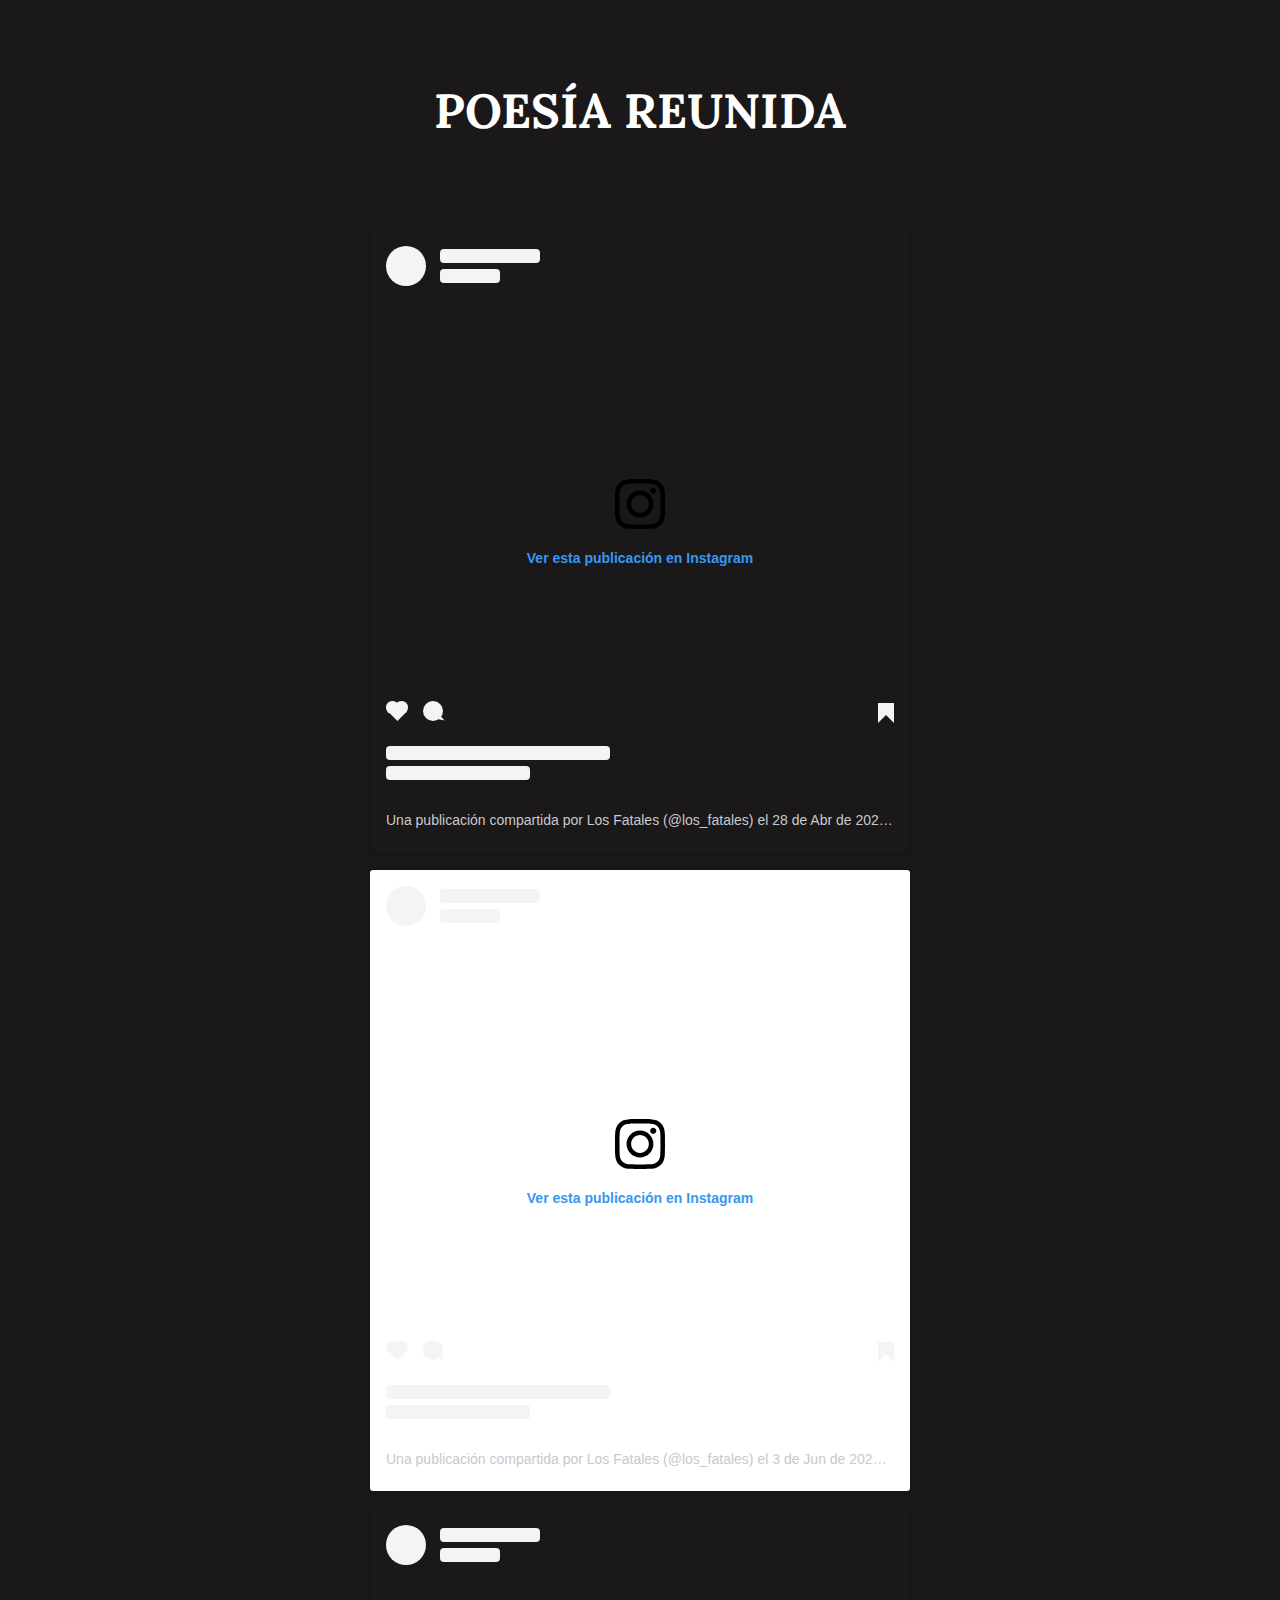
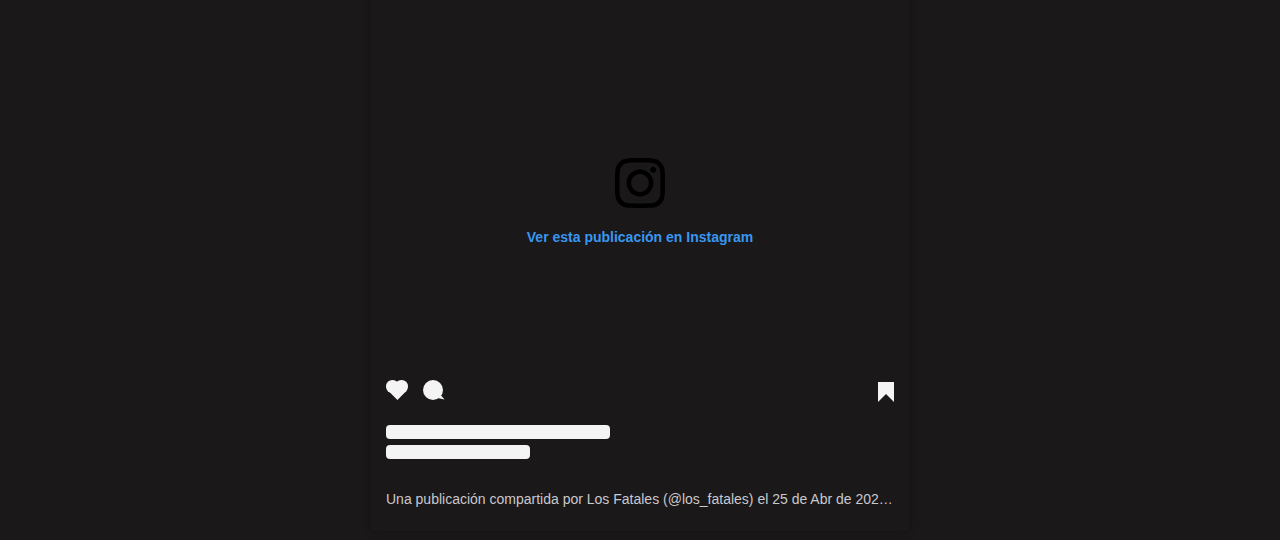
==== commit 4cd3da8c: "Se modifican estilos." ====
--- a/02web-zoom-us/j/83043045474.html
+++ b/02web-zoom-us/j/83043045474.html
@@ -12,10 +12,10 @@
     <h1>Poesía reunida</h1>
     <ul>
       <li>
-        <blockquote class="instagram-media" data-instgrm-captioned data-instgrm-permalink="https://www.instagram.com/p/B_h1A34gXWM/?utm_source=ig_embed&amp;utm_campaign=loading" data-instgrm-version="12" style=" background:1a1819; border:0; border-radius:3px; box-shadow:0 0 1px 0 rgba(0,0,0,0.5),0 1px 10px 0 rgba(0,0,0,0.15); margin: 1px; max-width:540px; min-width:326px; padding:0; width:99.375%; width:-webkit-calc(100% - 2px); width:calc(100% - 2px);"><div style="padding:16px;"> <a href="https://www.instagram.com/p/B_h1A34gXWM/?utm_source=ig_embed&amp;utm_campaign=loading" style=" background:#FFFFFF; line-height:0; padding:0 0; text-align:center; text-decoration:none; width:100%;" target="_blank"> <div style=" display: flex; flex-direction: row; align-items: center;"> <div style="background-color: #F4F4F4; border-radius: 50%; flex-grow: 0; height: 40px; margin-right: 14px; width: 40px;"></div> <div style="display: flex; flex-direction: column; flex-grow: 1; justify-content: center;"> <div style=" background-color: #F4F4F4; border-radius: 4px; flex-grow: 0; height: 14px; margin-bottom: 6px; width: 100px;"></div> <div style=" background-color: #F4F4F4; border-radius: 4px; flex-grow: 0; height: 14px; width: 60px;"></div></div></div><div style="padding: 19% 0;"></div> <div style="display:block; height:50px; margin:0 auto 12px; width:50px;"><svg width="50px" height="50px" viewBox="0 0 60 60" version="1.1" xmlns="https://www.w3.org/2000/svg" xmlns:xlink="https://www.w3.org/1999/xlink"><g stroke="none" stroke-width="1" fill="none" fill-rule="evenodd"><g transform="translate(-511.000000, -20.000000)" fill="#000000"><g><path d="M556.869,30.41 C554.814,30.41 553.148,32.076 553.148,34.131 C553.148,36.186 554.814,37.852 556.869,37.852 C558.924,37.852 560.59,36.186 560.59,34.131 C560.59,32.076 558.924,30.41 556.869,30.41 M541,60.657 C535.114,60.657 530.342,55.887 530.342,50 C530.342,44.114 535.114,39.342 541,39.342 C546.887,39.342 551.658,44.114 551.658,50 C551.658,55.887 546.887,60.657 541,60.657 M541,33.886 C532.1,33.886 524.886,41.1 524.886,50 C524.886,58.899 532.1,66.113 541,66.113 C549.9,66.113 557.115,58.899 557.115,50 C557.115,41.1 549.9,33.886 541,33.886 M565.378,62.101 C565.244,65.022 564.756,66.606 564.346,67.663 C563.803,69.06 563.154,70.057 562.106,71.106 C561.058,72.155 560.06,72.803 558.662,73.347 C557.607,73.757 556.021,74.244 553.102,74.378 C549.944,74.521 548.997,74.552 541,74.552 C533.003,74.552 532.056,74.521 528.898,74.378 C525.979,74.244 524.393,73.757 523.338,73.347 C521.94,72.803 520.942,72.155 519.894,71.106 C518.846,70.057 518.197,69.06 517.654,67.663 C517.244,66.606 516.755,65.022 516.623,62.101 C516.479,58.943 516.448,57.996 516.448,50 C516.448,42.003 516.479,41.056 516.623,37.899 C516.755,34.978 517.244,33.391 517.654,32.338 C518.197,30.938 518.846,29.942 519.894,28.894 C520.942,27.846 521.94,27.196 523.338,26.654 C524.393,26.244 525.979,25.756 528.898,25.623 C532.057,25.479 533.004,25.448 541,25.448 C548.997,25.448 549.943,25.479 553.102,25.623 C556.021,25.756 557.607,26.244 558.662,26.654 C560.06,27.196 561.058,27.846 562.106,28.894 C563.154,29.942 563.803,30.938 564.346,32.338 C564.756,33.391 565.244,34.978 565.378,37.899 C565.522,41.056 565.552,42.003 565.552,50 C565.552,57.996 565.522,58.943 565.378,62.101 M570.82,37.631 C570.674,34.438 570.167,32.258 569.425,30.349 C568.659,28.377 567.633,26.702 565.965,25.035 C564.297,23.368 562.623,22.342 560.652,21.575 C558.743,20.834 556.562,20.326 553.369,20.18 C550.169,20.033 549.148,20 541,20 C532.853,20 531.831,20.033 528.631,20.18 C525.438,20.326 523.257,20.834 521.349,21.575 C519.376,22.342 517.703,23.368 516.035,25.035 C514.368,26.702 513.342,28.377 512.574,30.349 C511.834,32.258 511.326,34.438 511.181,37.631 C511.035,40.831 511,41.851 511,50 C511,58.147 511.035,59.17 511.181,62.369 C511.326,65.562 511.834,67.743 512.574,69.651 C513.342,71.625 514.368,73.296 516.035,74.965 C517.703,76.634 519.376,77.658 521.349,78.425 C523.257,79.167 525.438,79.673 528.631,79.82 C531.831,79.965 532.853,80.001 541,80.001 C549.148,80.001 550.169,79.965 553.369,79.82 C556.562,79.673 558.743,79.167 560.652,78.425 C562.623,77.658 564.297,76.634 565.965,74.965 C567.633,73.296 568.659,71.625 569.425,69.651 C570.167,67.743 570.674,65.562 570.82,62.369 C570.966,59.17 571,58.147 571,50 C571,41.851 570.966,40.831 570.82,37.631"></path></g></g></g></svg></div><div style="padding-top: 8px;"> <div style=" color:#3897f0; font-family:Arial,sans-serif; font-size:14px; font-style:normal; font-weight:550; line-height:18px;"> Ver esta publicación en Instagram</div></div><div style="padding: 12.5% 0;"></div> <div style="display: flex; flex-direction: row; margin-bottom: 14px; align-items: center;"><div> <div style="background-color: #F4F4F4; border-radius: 50%; height: 12.5px; width: 12.5px; transform: translateX(0px) translateY(7px);"></div> <div style="background-color: #F4F4F4; height: 12.5px; transform: rotate(-45deg) translateX(3px) translateY(1px); width: 12.5px; flex-grow: 0; margin-right: 14px; margin-left: 2px;"></div> <div style="background-color: #F4F4F4; border-radius: 50%; height: 12.5px; width: 12.5px; transform: translateX(9px) translateY(-18px);"></div></div><div style="margin-left: 8px;"> <div style=" background-color: #F4F4F4; border-radius: 50%; flex-grow: 0; height: 20px; width: 20px;"></div> <div style=" width: 0; height: 0; border-top: 2px solid transparent; border-left: 6px solid #f4f4f4; border-bottom: 2px solid transparent; transform: translateX(16px) translateY(-4px) rotate(30deg)"></div></div><div style="margin-left: auto;"> <div style=" width: 0px; border-top: 8px solid #F4F4F4; border-right: 8px solid transparent; transform: translateY(16px);"></div> <div style=" background-color: #F4F4F4; flex-grow: 0; height: 12px; width: 16px; transform: translateY(-4px);"></div> <div style=" width: 0; height: 0; border-top: 8px solid #F4F4F4; border-left: 8px solid transparent; transform: translateY(-4px) translateX(8px);"></div></div></div></a> <p style=" margin:8px 0 0 0; padding:0 4px;"> <a href="https://www.instagram.com/p/B_h1A34gXWM/?utm_source=ig_embed&amp;utm_campaign=loading" style=" color:#000; font-family:Arial,sans-serif; font-size:14px; font-style:normal; font-weight:normal; line-height:17px; text-decoration:none; word-wrap:break-word;" target="_blank">&#34;En algún recodo de tu encierro, puede haber una luz, una hendidura. El camino es fatal como una flecha. Pero en las grietas está Dios que acecha&#34; (Jorge Luis Borges &#34;para una versión del I King&#34; en el I Ching de Richard Wilhelm) Diluvia, un mes de encierro, afloran los problemas. Lo bueno, nadie me va a decir nada si meto el dedo en la llaga... Gracias @gutmansilvia por la cita 🙏</a></p> <p style=" color:#c9c8cd; font-family:Arial,sans-serif; font-size:14px; line-height:17px; margin-bottom:0; margin-top:8px; overflow:hidden; padding:8px 0 7px; text-align:center; text-overflow:ellipsis; white-space:nowrap;">Una publicación compartida por <a href="https://www.instagram.com/los_fatales/?utm_source=ig_embed&amp;utm_campaign=loading" style=" color:#c9c8cd; font-family:Arial,sans-serif; font-size:14px; font-style:normal; font-weight:normal; line-height:17px;" target="_blank"> Los Fatales</a> (@los_fatales) el <time style=" font-family:Arial,sans-serif; font-size:14px; line-height:17px;" datetime="2020-04-28T14:52:15+00:00">28 de Abr de 2020 a las 7:52 PDT</time></p></div></blockquote> <script async src="//www.instagram.com/embed.js"></script>
+        <blockquote class="instagram-media" data-instgrm-permalink="https://www.instagram.com/p/B_h1A34gXWM/?utm_source=ig_embed&amp;utm_campaign=loading" data-instgrm-version="12" style=" background:#1a1819; border:0; border-radius:3px; box-shadow:0 0 1px 0 rgba(0,0,0,0.5),0 1px 10px 0 rgba(0,0,0,0.15); margin: 1px; max-width:540px; min-width:326px; padding:0; width:99.375%; width:-webkit-calc(100% - 2px); width:calc(100% - 2px);"><div style="padding:16px;"> <a href="https://www.instagram.com/p/B_h1A34gXWM/?utm_source=ig_embed&amp;utm_campaign=loading" style=" background:#FFFFFF; line-height:0; padding:0 0; text-align:center; text-decoration:none; width:100%;" target="_blank"> <div style=" display: flex; flex-direction: row; align-items: center;"> <div style="background-color: #F4F4F4; border-radius: 50%; flex-grow: 0; height: 40px; margin-right: 14px; width: 40px;"></div> <div style="display: flex; flex-direction: column; flex-grow: 1; justify-content: center;"> <div style=" background-color: #F4F4F4; border-radius: 4px; flex-grow: 0; height: 14px; margin-bottom: 6px; width: 100px;"></div> <div style=" background-color: #F4F4F4; border-radius: 4px; flex-grow: 0; height: 14px; width: 60px;"></div></div></div><div style="padding: 19% 0;"></div> <div style="display:block; height:50px; margin:0 auto 12px; width:50px;"><svg width="50px" height="50px" viewBox="0 0 60 60" version="1.1" xmlns="https://www.w3.org/2000/svg" xmlns:xlink="https://www.w3.org/1999/xlink"><g stroke="none" stroke-width="1" fill="none" fill-rule="evenodd"><g transform="translate(-511.000000, -20.000000)" fill="#000000"><g><path d="M556.869,30.41 C554.814,30.41 553.148,32.076 553.148,34.131 C553.148,36.186 554.814,37.852 556.869,37.852 C558.924,37.852 560.59,36.186 560.59,34.131 C560.59,32.076 558.924,30.41 556.869,30.41 M541,60.657 C535.114,60.657 530.342,55.887 530.342,50 C530.342,44.114 535.114,39.342 541,39.342 C546.887,39.342 551.658,44.114 551.658,50 C551.658,55.887 546.887,60.657 541,60.657 M541,33.886 C532.1,33.886 524.886,41.1 524.886,50 C524.886,58.899 532.1,66.113 541,66.113 C549.9,66.113 557.115,58.899 557.115,50 C557.115,41.1 549.9,33.886 541,33.886 M565.378,62.101 C565.244,65.022 564.756,66.606 564.346,67.663 C563.803,69.06 563.154,70.057 562.106,71.106 C561.058,72.155 560.06,72.803 558.662,73.347 C557.607,73.757 556.021,74.244 553.102,74.378 C549.944,74.521 548.997,74.552 541,74.552 C533.003,74.552 532.056,74.521 528.898,74.378 C525.979,74.244 524.393,73.757 523.338,73.347 C521.94,72.803 520.942,72.155 519.894,71.106 C518.846,70.057 518.197,69.06 517.654,67.663 C517.244,66.606 516.755,65.022 516.623,62.101 C516.479,58.943 516.448,57.996 516.448,50 C516.448,42.003 516.479,41.056 516.623,37.899 C516.755,34.978 517.244,33.391 517.654,32.338 C518.197,30.938 518.846,29.942 519.894,28.894 C520.942,27.846 521.94,27.196 523.338,26.654 C524.393,26.244 525.979,25.756 528.898,25.623 C532.057,25.479 533.004,25.448 541,25.448 C548.997,25.448 549.943,25.479 553.102,25.623 C556.021,25.756 557.607,26.244 558.662,26.654 C560.06,27.196 561.058,27.846 562.106,28.894 C563.154,29.942 563.803,30.938 564.346,32.338 C564.756,33.391 565.244,34.978 565.378,37.899 C565.522,41.056 565.552,42.003 565.552,50 C565.552,57.996 565.522,58.943 565.378,62.101 M570.82,37.631 C570.674,34.438 570.167,32.258 569.425,30.349 C568.659,28.377 567.633,26.702 565.965,25.035 C564.297,23.368 562.623,22.342 560.652,21.575 C558.743,20.834 556.562,20.326 553.369,20.18 C550.169,20.033 549.148,20 541,20 C532.853,20 531.831,20.033 528.631,20.18 C525.438,20.326 523.257,20.834 521.349,21.575 C519.376,22.342 517.703,23.368 516.035,25.035 C514.368,26.702 513.342,28.377 512.574,30.349 C511.834,32.258 511.326,34.438 511.181,37.631 C511.035,40.831 511,41.851 511,50 C511,58.147 511.035,59.17 511.181,62.369 C511.326,65.562 511.834,67.743 512.574,69.651 C513.342,71.625 514.368,73.296 516.035,74.965 C517.703,76.634 519.376,77.658 521.349,78.425 C523.257,79.167 525.438,79.673 528.631,79.82 C531.831,79.965 532.853,80.001 541,80.001 C549.148,80.001 550.169,79.965 553.369,79.82 C556.562,79.673 558.743,79.167 560.652,78.425 C562.623,77.658 564.297,76.634 565.965,74.965 C567.633,73.296 568.659,71.625 569.425,69.651 C570.167,67.743 570.674,65.562 570.82,62.369 C570.966,59.17 571,58.147 571,50 C571,41.851 570.966,40.831 570.82,37.631"></path></g></g></g></svg></div><div style="padding-top: 8px;"> <div style=" color:#3897f0; font-family:Arial,sans-serif; font-size:14px; font-style:normal; font-weight:550; line-height:18px;"> Ver esta publicación en Instagram</div></div><div style="padding: 12.5% 0;"></div> <div style="display: flex; flex-direction: row; margin-bottom: 14px; align-items: center;"><div> <div style="background-color: #F4F4F4; border-radius: 50%; height: 12.5px; width: 12.5px; transform: translateX(0px) translateY(7px);"></div> <div style="background-color: #F4F4F4; height: 12.5px; transform: rotate(-45deg) translateX(3px) translateY(1px); width: 12.5px; flex-grow: 0; margin-right: 14px; margin-left: 2px;"></div> <div style="background-color: #F4F4F4; border-radius: 50%; height: 12.5px; width: 12.5px; transform: translateX(9px) translateY(-18px);"></div></div><div style="margin-left: 8px;"> <div style=" background-color: #F4F4F4; border-radius: 50%; flex-grow: 0; height: 20px; width: 20px;"></div> <div style=" width: 0; height: 0; border-top: 2px solid transparent; border-left: 6px solid #f4f4f4; border-bottom: 2px solid transparent; transform: translateX(16px) translateY(-4px) rotate(30deg)"></div></div><div style="margin-left: auto;"> <div style=" width: 0px; border-top: 8px solid #F4F4F4; border-right: 8px solid transparent; transform: translateY(16px);"></div> <div style=" background-color: #F4F4F4; flex-grow: 0; height: 12px; width: 16px; transform: translateY(-4px);"></div> <div style=" width: 0; height: 0; border-top: 8px solid #F4F4F4; border-left: 8px solid transparent; transform: translateY(-4px) translateX(8px);"></div></div></div> <div style="display: flex; flex-direction: column; flex-grow: 1; justify-content: center; margin-bottom: 24px;"> <div style=" background-color: #F4F4F4; border-radius: 4px; flex-grow: 0; height: 14px; margin-bottom: 6px; width: 224px;"></div> <div style=" background-color: #F4F4F4; border-radius: 4px; flex-grow: 0; height: 14px; width: 144px;"></div></div></a><p style=" color:#c9c8cd; font-family:Arial,sans-serif; font-size:14px; line-height:17px; margin-bottom:0; margin-top:8px; overflow:hidden; padding:8px 0 7px; text-align:center; text-overflow:ellipsis; white-space:nowrap;"><a href="https://www.instagram.com/p/B_h1A34gXWM/?utm_source=ig_embed&amp;utm_campaign=loading" style=" color:#c9c8cd; font-family:Arial,sans-serif; font-size:14px; font-style:normal; font-weight:normal; line-height:17px; text-decoration:none;" target="_blank">Una publicación compartida por Los Fatales (@los_fatales)</a> el <time style=" font-family:Arial,sans-serif; font-size:14px; line-height:17px;" datetime="2020-04-28T14:52:15+00:00">28 de Abr de 2020 a las 7:52 PDT</time></p></div></blockquote> <script async src="//www.instagram.com/embed.js"></script>
       </li>
       <li>
-        <blockquote class="instagram-media" data-instgrm-permalink="https://www.instagram.com/p/B_h1A34gXWM/?utm_source=ig_embed&amp;utm_campaign=loading" data-instgrm-version="12" style=" background:#1a1819; border:0; border-radius:3px; box-shadow:0 0 1px 0 rgba(0,0,0,0.5),0 1px 10px 0 rgba(0,0,0,0.15); margin: 1px; max-width:540px; min-width:326px; padding:0; width:99.375%; width:-webkit-calc(100% - 2px); width:calc(100% - 2px);"><div style="padding:16px;"> <a href="https://www.instagram.com/p/B_h1A34gXWM/?utm_source=ig_embed&amp;utm_campaign=loading" style=" background:#FFFFFF; line-height:0; padding:0 0; text-align:center; text-decoration:none; width:100%;" target="_blank"> <div style=" display: flex; flex-direction: row; align-items: center;"> <div style="background-color: #F4F4F4; border-radius: 50%; flex-grow: 0; height: 40px; margin-right: 14px; width: 40px;"></div> <div style="display: flex; flex-direction: column; flex-grow: 1; justify-content: center;"> <div style=" background-color: #F4F4F4; border-radius: 4px; flex-grow: 0; height: 14px; margin-bottom: 6px; width: 100px;"></div> <div style=" background-color: #F4F4F4; border-radius: 4px; flex-grow: 0; height: 14px; width: 60px;"></div></div></div><div style="padding: 19% 0;"></div> <div style="display:block; height:50px; margin:0 auto 12px; width:50px;"><svg width="50px" height="50px" viewBox="0 0 60 60" version="1.1" xmlns="https://www.w3.org/2000/svg" xmlns:xlink="https://www.w3.org/1999/xlink"><g stroke="none" stroke-width="1" fill="none" fill-rule="evenodd"><g transform="translate(-511.000000, -20.000000)" fill="#000000"><g><path d="M556.869,30.41 C554.814,30.41 553.148,32.076 553.148,34.131 C553.148,36.186 554.814,37.852 556.869,37.852 C558.924,37.852 560.59,36.186 560.59,34.131 C560.59,32.076 558.924,30.41 556.869,30.41 M541,60.657 C535.114,60.657 530.342,55.887 530.342,50 C530.342,44.114 535.114,39.342 541,39.342 C546.887,39.342 551.658,44.114 551.658,50 C551.658,55.887 546.887,60.657 541,60.657 M541,33.886 C532.1,33.886 524.886,41.1 524.886,50 C524.886,58.899 532.1,66.113 541,66.113 C549.9,66.113 557.115,58.899 557.115,50 C557.115,41.1 549.9,33.886 541,33.886 M565.378,62.101 C565.244,65.022 564.756,66.606 564.346,67.663 C563.803,69.06 563.154,70.057 562.106,71.106 C561.058,72.155 560.06,72.803 558.662,73.347 C557.607,73.757 556.021,74.244 553.102,74.378 C549.944,74.521 548.997,74.552 541,74.552 C533.003,74.552 532.056,74.521 528.898,74.378 C525.979,74.244 524.393,73.757 523.338,73.347 C521.94,72.803 520.942,72.155 519.894,71.106 C518.846,70.057 518.197,69.06 517.654,67.663 C517.244,66.606 516.755,65.022 516.623,62.101 C516.479,58.943 516.448,57.996 516.448,50 C516.448,42.003 516.479,41.056 516.623,37.899 C516.755,34.978 517.244,33.391 517.654,32.338 C518.197,30.938 518.846,29.942 519.894,28.894 C520.942,27.846 521.94,27.196 523.338,26.654 C524.393,26.244 525.979,25.756 528.898,25.623 C532.057,25.479 533.004,25.448 541,25.448 C548.997,25.448 549.943,25.479 553.102,25.623 C556.021,25.756 557.607,26.244 558.662,26.654 C560.06,27.196 561.058,27.846 562.106,28.894 C563.154,29.942 563.803,30.938 564.346,32.338 C564.756,33.391 565.244,34.978 565.378,37.899 C565.522,41.056 565.552,42.003 565.552,50 C565.552,57.996 565.522,58.943 565.378,62.101 M570.82,37.631 C570.674,34.438 570.167,32.258 569.425,30.349 C568.659,28.377 567.633,26.702 565.965,25.035 C564.297,23.368 562.623,22.342 560.652,21.575 C558.743,20.834 556.562,20.326 553.369,20.18 C550.169,20.033 549.148,20 541,20 C532.853,20 531.831,20.033 528.631,20.18 C525.438,20.326 523.257,20.834 521.349,21.575 C519.376,22.342 517.703,23.368 516.035,25.035 C514.368,26.702 513.342,28.377 512.574,30.349 C511.834,32.258 511.326,34.438 511.181,37.631 C511.035,40.831 511,41.851 511,50 C511,58.147 511.035,59.17 511.181,62.369 C511.326,65.562 511.834,67.743 512.574,69.651 C513.342,71.625 514.368,73.296 516.035,74.965 C517.703,76.634 519.376,77.658 521.349,78.425 C523.257,79.167 525.438,79.673 528.631,79.82 C531.831,79.965 532.853,80.001 541,80.001 C549.148,80.001 550.169,79.965 553.369,79.82 C556.562,79.673 558.743,79.167 560.652,78.425 C562.623,77.658 564.297,76.634 565.965,74.965 C567.633,73.296 568.659,71.625 569.425,69.651 C570.167,67.743 570.674,65.562 570.82,62.369 C570.966,59.17 571,58.147 571,50 C571,41.851 570.966,40.831 570.82,37.631"></path></g></g></g></svg></div><div style="padding-top: 8px;"> <div style=" color:#3897f0; font-family:Arial,sans-serif; font-size:14px; font-style:normal; font-weight:550; line-height:18px;"> Ver esta publicación en Instagram</div></div><div style="padding: 12.5% 0;"></div> <div style="display: flex; flex-direction: row; margin-bottom: 14px; align-items: center;"><div> <div style="background-color: #F4F4F4; border-radius: 50%; height: 12.5px; width: 12.5px; transform: translateX(0px) translateY(7px);"></div> <div style="background-color: #F4F4F4; height: 12.5px; transform: rotate(-45deg) translateX(3px) translateY(1px); width: 12.5px; flex-grow: 0; margin-right: 14px; margin-left: 2px;"></div> <div style="background-color: #F4F4F4; border-radius: 50%; height: 12.5px; width: 12.5px; transform: translateX(9px) translateY(-18px);"></div></div><div style="margin-left: 8px;"> <div style=" background-color: #F4F4F4; border-radius: 50%; flex-grow: 0; height: 20px; width: 20px;"></div> <div style=" width: 0; height: 0; border-top: 2px solid transparent; border-left: 6px solid #f4f4f4; border-bottom: 2px solid transparent; transform: translateX(16px) translateY(-4px) rotate(30deg)"></div></div><div style="margin-left: auto;"> <div style=" width: 0px; border-top: 8px solid #F4F4F4; border-right: 8px solid transparent; transform: translateY(16px);"></div> <div style=" background-color: #F4F4F4; flex-grow: 0; height: 12px; width: 16px; transform: translateY(-4px);"></div> <div style=" width: 0; height: 0; border-top: 8px solid #F4F4F4; border-left: 8px solid transparent; transform: translateY(-4px) translateX(8px);"></div></div></div> <div style="display: flex; flex-direction: column; flex-grow: 1; justify-content: center; margin-bottom: 24px;"> <div style=" background-color: #F4F4F4; border-radius: 4px; flex-grow: 0; height: 14px; margin-bottom: 6px; width: 224px;"></div> <div style=" background-color: #F4F4F4; border-radius: 4px; flex-grow: 0; height: 14px; width: 144px;"></div></div></a><p style=" color:#c9c8cd; font-family:Arial,sans-serif; font-size:14px; line-height:17px; margin-bottom:0; margin-top:8px; overflow:hidden; padding:8px 0 7px; text-align:center; text-overflow:ellipsis; white-space:nowrap;"><a href="https://www.instagram.com/p/B_h1A34gXWM/?utm_source=ig_embed&amp;utm_campaign=loading" style=" color:#c9c8cd; font-family:Arial,sans-serif; font-size:14px; font-style:normal; font-weight:normal; line-height:17px; text-decoration:none;" target="_blank">Una publicación compartida por Los Fatales (@los_fatales)</a> el <time style=" font-family:Arial,sans-serif; font-size:14px; line-height:17px;" datetime="2020-04-28T14:52:15+00:00">28 de Abr de 2020 a las 7:52 PDT</time></p></div></blockquote> <script async src="//www.instagram.com/embed.js"></script>
+        <blockquote class="instagram-media" data-instgrm-permalink="https://www.instagram.com/p/CA-Vcs3AA7p/?utm_source=ig_embed&amp;utm_campaign=loading" data-instgrm-version="12" style=" background:#FFF; border:0; border-radius:3px; box-shadow:0 0 1px 0 rgba(0,0,0,0.5),0 1px 10px 0 rgba(0,0,0,0.15); margin: 1px; max-width:540px; min-width:326px; padding:0; width:99.375%; width:-webkit-calc(100% - 2px); width:calc(100% - 2px);"><div style="padding:16px;"> <a href="https://www.instagram.com/p/CA-Vcs3AA7p/?utm_source=ig_embed&amp;utm_campaign=loading" style=" background:#FFFFFF; line-height:0; padding:0 0; text-align:center; text-decoration:none; width:100%;" target="_blank"> <div style=" display: flex; flex-direction: row; align-items: center;"> <div style="background-color: #F4F4F4; border-radius: 50%; flex-grow: 0; height: 40px; margin-right: 14px; width: 40px;"></div> <div style="display: flex; flex-direction: column; flex-grow: 1; justify-content: center;"> <div style=" background-color: #F4F4F4; border-radius: 4px; flex-grow: 0; height: 14px; margin-bottom: 6px; width: 100px;"></div> <div style=" background-color: #F4F4F4; border-radius: 4px; flex-grow: 0; height: 14px; width: 60px;"></div></div></div><div style="padding: 19% 0;"></div> <div style="display:block; height:50px; margin:0 auto 12px; width:50px;"><svg width="50px" height="50px" viewBox="0 0 60 60" version="1.1" xmlns="https://www.w3.org/2000/svg" xmlns:xlink="https://www.w3.org/1999/xlink"><g stroke="none" stroke-width="1" fill="none" fill-rule="evenodd"><g transform="translate(-511.000000, -20.000000)" fill="#000000"><g><path d="M556.869,30.41 C554.814,30.41 553.148,32.076 553.148,34.131 C553.148,36.186 554.814,37.852 556.869,37.852 C558.924,37.852 560.59,36.186 560.59,34.131 C560.59,32.076 558.924,30.41 556.869,30.41 M541,60.657 C535.114,60.657 530.342,55.887 530.342,50 C530.342,44.114 535.114,39.342 541,39.342 C546.887,39.342 551.658,44.114 551.658,50 C551.658,55.887 546.887,60.657 541,60.657 M541,33.886 C532.1,33.886 524.886,41.1 524.886,50 C524.886,58.899 532.1,66.113 541,66.113 C549.9,66.113 557.115,58.899 557.115,50 C557.115,41.1 549.9,33.886 541,33.886 M565.378,62.101 C565.244,65.022 564.756,66.606 564.346,67.663 C563.803,69.06 563.154,70.057 562.106,71.106 C561.058,72.155 560.06,72.803 558.662,73.347 C557.607,73.757 556.021,74.244 553.102,74.378 C549.944,74.521 548.997,74.552 541,74.552 C533.003,74.552 532.056,74.521 528.898,74.378 C525.979,74.244 524.393,73.757 523.338,73.347 C521.94,72.803 520.942,72.155 519.894,71.106 C518.846,70.057 518.197,69.06 517.654,67.663 C517.244,66.606 516.755,65.022 516.623,62.101 C516.479,58.943 516.448,57.996 516.448,50 C516.448,42.003 516.479,41.056 516.623,37.899 C516.755,34.978 517.244,33.391 517.654,32.338 C518.197,30.938 518.846,29.942 519.894,28.894 C520.942,27.846 521.94,27.196 523.338,26.654 C524.393,26.244 525.979,25.756 528.898,25.623 C532.057,25.479 533.004,25.448 541,25.448 C548.997,25.448 549.943,25.479 553.102,25.623 C556.021,25.756 557.607,26.244 558.662,26.654 C560.06,27.196 561.058,27.846 562.106,28.894 C563.154,29.942 563.803,30.938 564.346,32.338 C564.756,33.391 565.244,34.978 565.378,37.899 C565.522,41.056 565.552,42.003 565.552,50 C565.552,57.996 565.522,58.943 565.378,62.101 M570.82,37.631 C570.674,34.438 570.167,32.258 569.425,30.349 C568.659,28.377 567.633,26.702 565.965,25.035 C564.297,23.368 562.623,22.342 560.652,21.575 C558.743,20.834 556.562,20.326 553.369,20.18 C550.169,20.033 549.148,20 541,20 C532.853,20 531.831,20.033 528.631,20.18 C525.438,20.326 523.257,20.834 521.349,21.575 C519.376,22.342 517.703,23.368 516.035,25.035 C514.368,26.702 513.342,28.377 512.574,30.349 C511.834,32.258 511.326,34.438 511.181,37.631 C511.035,40.831 511,41.851 511,50 C511,58.147 511.035,59.17 511.181,62.369 C511.326,65.562 511.834,67.743 512.574,69.651 C513.342,71.625 514.368,73.296 516.035,74.965 C517.703,76.634 519.376,77.658 521.349,78.425 C523.257,79.167 525.438,79.673 528.631,79.82 C531.831,79.965 532.853,80.001 541,80.001 C549.148,80.001 550.169,79.965 553.369,79.82 C556.562,79.673 558.743,79.167 560.652,78.425 C562.623,77.658 564.297,76.634 565.965,74.965 C567.633,73.296 568.659,71.625 569.425,69.651 C570.167,67.743 570.674,65.562 570.82,62.369 C570.966,59.17 571,58.147 571,50 C571,41.851 570.966,40.831 570.82,37.631"></path></g></g></g></svg></div><div style="padding-top: 8px;"> <div style=" color:#3897f0; font-family:Arial,sans-serif; font-size:14px; font-style:normal; font-weight:550; line-height:18px;"> Ver esta publicación en Instagram</div></div><div style="padding: 12.5% 0;"></div> <div style="display: flex; flex-direction: row; margin-bottom: 14px; align-items: center;"><div> <div style="background-color: #F4F4F4; border-radius: 50%; height: 12.5px; width: 12.5px; transform: translateX(0px) translateY(7px);"></div> <div style="background-color: #F4F4F4; height: 12.5px; transform: rotate(-45deg) translateX(3px) translateY(1px); width: 12.5px; flex-grow: 0; margin-right: 14px; margin-left: 2px;"></div> <div style="background-color: #F4F4F4; border-radius: 50%; height: 12.5px; width: 12.5px; transform: translateX(9px) translateY(-18px);"></div></div><div style="margin-left: 8px;"> <div style=" background-color: #F4F4F4; border-radius: 50%; flex-grow: 0; height: 20px; width: 20px;"></div> <div style=" width: 0; height: 0; border-top: 2px solid transparent; border-left: 6px solid #f4f4f4; border-bottom: 2px solid transparent; transform: translateX(16px) translateY(-4px) rotate(30deg)"></div></div><div style="margin-left: auto;"> <div style=" width: 0px; border-top: 8px solid #F4F4F4; border-right: 8px solid transparent; transform: translateY(16px);"></div> <div style=" background-color: #F4F4F4; flex-grow: 0; height: 12px; width: 16px; transform: translateY(-4px);"></div> <div style=" width: 0; height: 0; border-top: 8px solid #F4F4F4; border-left: 8px solid transparent; transform: translateY(-4px) translateX(8px);"></div></div></div> <div style="display: flex; flex-direction: column; flex-grow: 1; justify-content: center; margin-bottom: 24px;"> <div style=" background-color: #F4F4F4; border-radius: 4px; flex-grow: 0; height: 14px; margin-bottom: 6px; width: 224px;"></div> <div style=" background-color: #F4F4F4; border-radius: 4px; flex-grow: 0; height: 14px; width: 144px;"></div></div></a><p style=" color:#c9c8cd; font-family:Arial,sans-serif; font-size:14px; line-height:17px; margin-bottom:0; margin-top:8px; overflow:hidden; padding:8px 0 7px; text-align:center; text-overflow:ellipsis; white-space:nowrap;"><a href="https://www.instagram.com/p/CA-Vcs3AA7p/?utm_source=ig_embed&amp;utm_campaign=loading" style=" color:#c9c8cd; font-family:Arial,sans-serif; font-size:14px; font-style:normal; font-weight:normal; line-height:17px; text-decoration:none;" target="_blank">Una publicación compartida por Los Fatales (@los_fatales)</a> el <time style=" font-family:Arial,sans-serif; font-size:14px; line-height:17px;" datetime="2020-06-03T13:05:48+00:00">3 de Jun de 2020 a las 6:05 PDT</time></p></div></blockquote> <script async src="//www.instagram.com/embed.js"></script>
       </li>
       <li>
         <blockquote class="instagram-media" data-instgrm-permalink="https://www.instagram.com/p/B_adzDYg_te/?utm_source=ig_embed&amp;utm_campaign=loading" data-instgrm-version="12" style=" background:#1a1819; border:0; border-radius:3px; box-shadow:0 0 1px 0 rgba(0,0,0,0.5),0 1px 10px 0 rgba(0,0,0,0.15); margin: 1px; max-width:540px; min-width:326px; padding:0; width:99.375%; width:-webkit-calc(100% - 2px); width:calc(100% - 2px);"><div style="padding:16px;"> <a href="https://www.instagram.com/p/B_adzDYg_te/?utm_source=ig_embed&amp;utm_campaign=loading" style=" background:#FFFFFF; line-height:0; padding:0 0; text-align:center; text-decoration:none; width:100%;" target="_blank"> <div style=" display: flex; flex-direction: row; align-items: center;"> <div style="background-color: #F4F4F4; border-radius: 50%; flex-grow: 0; height: 40px; margin-right: 14px; width: 40px;"></div> <div style="display: flex; flex-direction: column; flex-grow: 1; justify-content: center;"> <div style=" background-color: #F4F4F4; border-radius: 4px; flex-grow: 0; height: 14px; margin-bottom: 6px; width: 100px;"></div> <div style=" background-color: #F4F4F4; border-radius: 4px; flex-grow: 0; height: 14px; width: 60px;"></div></div></div><div style="padding: 19% 0;"></div> <div style="display:block; height:50px; margin:0 auto 12px; width:50px;"><svg width="50px" height="50px" viewBox="0 0 60 60" version="1.1" xmlns="https://www.w3.org/2000/svg" xmlns:xlink="https://www.w3.org/1999/xlink"><g stroke="none" stroke-width="1" fill="none" fill-rule="evenodd"><g transform="translate(-511.000000, -20.000000)" fill="#000000"><g><path d="M556.869,30.41 C554.814,30.41 553.148,32.076 553.148,34.131 C553.148,36.186 554.814,37.852 556.869,37.852 C558.924,37.852 560.59,36.186 560.59,34.131 C560.59,32.076 558.924,30.41 556.869,30.41 M541,60.657 C535.114,60.657 530.342,55.887 530.342,50 C530.342,44.114 535.114,39.342 541,39.342 C546.887,39.342 551.658,44.114 551.658,50 C551.658,55.887 546.887,60.657 541,60.657 M541,33.886 C532.1,33.886 524.886,41.1 524.886,50 C524.886,58.899 532.1,66.113 541,66.113 C549.9,66.113 557.115,58.899 557.115,50 C557.115,41.1 549.9,33.886 541,33.886 M565.378,62.101 C565.244,65.022 564.756,66.606 564.346,67.663 C563.803,69.06 563.154,70.057 562.106,71.106 C561.058,72.155 560.06,72.803 558.662,73.347 C557.607,73.757 556.021,74.244 553.102,74.378 C549.944,74.521 548.997,74.552 541,74.552 C533.003,74.552 532.056,74.521 528.898,74.378 C525.979,74.244 524.393,73.757 523.338,73.347 C521.94,72.803 520.942,72.155 519.894,71.106 C518.846,70.057 518.197,69.06 517.654,67.663 C517.244,66.606 516.755,65.022 516.623,62.101 C516.479,58.943 516.448,57.996 516.448,50 C516.448,42.003 516.479,41.056 516.623,37.899 C516.755,34.978 517.244,33.391 517.654,32.338 C518.197,30.938 518.846,29.942 519.894,28.894 C520.942,27.846 521.94,27.196 523.338,26.654 C524.393,26.244 525.979,25.756 528.898,25.623 C532.057,25.479 533.004,25.448 541,25.448 C548.997,25.448 549.943,25.479 553.102,25.623 C556.021,25.756 557.607,26.244 558.662,26.654 C560.06,27.196 561.058,27.846 562.106,28.894 C563.154,29.942 563.803,30.938 564.346,32.338 C564.756,33.391 565.244,34.978 565.378,37.899 C565.522,41.056 565.552,42.003 565.552,50 C565.552,57.996 565.522,58.943 565.378,62.101 M570.82,37.631 C570.674,34.438 570.167,32.258 569.425,30.349 C568.659,28.377 567.633,26.702 565.965,25.035 C564.297,23.368 562.623,22.342 560.652,21.575 C558.743,20.834 556.562,20.326 553.369,20.18 C550.169,20.033 549.148,20 541,20 C532.853,20 531.831,20.033 528.631,20.18 C525.438,20.326 523.257,20.834 521.349,21.575 C519.376,22.342 517.703,23.368 516.035,25.035 C514.368,26.702 513.342,28.377 512.574,30.349 C511.834,32.258 511.326,34.438 511.181,37.631 C511.035,40.831 511,41.851 511,50 C511,58.147 511.035,59.17 511.181,62.369 C511.326,65.562 511.834,67.743 512.574,69.651 C513.342,71.625 514.368,73.296 516.035,74.965 C517.703,76.634 519.376,77.658 521.349,78.425 C523.257,79.167 525.438,79.673 528.631,79.82 C531.831,79.965 532.853,80.001 541,80.001 C549.148,80.001 550.169,79.965 553.369,79.82 C556.562,79.673 558.743,79.167 560.652,78.425 C562.623,77.658 564.297,76.634 565.965,74.965 C567.633,73.296 568.659,71.625 569.425,69.651 C570.167,67.743 570.674,65.562 570.82,62.369 C570.966,59.17 571,58.147 571,50 C571,41.851 570.966,40.831 570.82,37.631"></path></g></g></g></svg></div><div style="padding-top: 8px;"> <div style=" color:#3897f0; font-family:Arial,sans-serif; font-size:14px; font-style:normal; font-weight:550; line-height:18px;"> Ver esta publicación en Instagram</div></div><div style="padding: 12.5% 0;"></div> <div style="display: flex; flex-direction: row; margin-bottom: 14px; align-items: center;"><div> <div style="background-color: #F4F4F4; border-radius: 50%; height: 12.5px; width: 12.5px; transform: translateX(0px) translateY(7px);"></div> <div style="background-color: #F4F4F4; height: 12.5px; transform: rotate(-45deg) translateX(3px) translateY(1px); width: 12.5px; flex-grow: 0; margin-right: 14px; margin-left: 2px;"></div> <div style="background-color: #F4F4F4; border-radius: 50%; height: 12.5px; width: 12.5px; transform: translateX(9px) translateY(-18px);"></div></div><div style="margin-left: 8px;"> <div style=" background-color: #F4F4F4; border-radius: 50%; flex-grow: 0; height: 20px; width: 20px;"></div> <div style=" width: 0; height: 0; border-top: 2px solid transparent; border-left: 6px solid #f4f4f4; border-bottom: 2px solid transparent; transform: translateX(16px) translateY(-4px) rotate(30deg)"></div></div><div style="margin-left: auto;"> <div style=" width: 0px; border-top: 8px solid #F4F4F4; border-right: 8px solid transparent; transform: translateY(16px);"></div> <div style=" background-color: #F4F4F4; flex-grow: 0; height: 12px; width: 16px; transform: translateY(-4px);"></div> <div style=" width: 0; height: 0; border-top: 8px solid #F4F4F4; border-left: 8px solid transparent; transform: translateY(-4px) translateX(8px);"></div></div></div> <div style="display: flex; flex-direction: column; flex-grow: 1; justify-content: center; margin-bottom: 24px;"> <div style=" background-color: #F4F4F4; border-radius: 4px; flex-grow: 0; height: 14px; margin-bottom: 6px; width: 224px;"></div> <div style=" background-color: #F4F4F4; border-radius: 4px; flex-grow: 0; height: 14px; width: 144px;"></div></div></a><p style=" color:#c9c8cd; font-family:Arial,sans-serif; font-size:14px; line-height:17px; margin-bottom:0; margin-top:8px; overflow:hidden; padding:8px 0 7px; text-align:center; text-overflow:ellipsis; white-space:nowrap;"><a href="https://www.instagram.com/p/B_adzDYg_te/?utm_source=ig_embed&amp;utm_campaign=loading" style=" color:#c9c8cd; font-family:Arial,sans-serif; font-size:14px; font-style:normal; font-weight:normal; line-height:17px; text-decoration:none;" target="_blank">Una publicación compartida por Los Fatales (@los_fatales)</a> el <time style=" font-family:Arial,sans-serif; font-size:14px; line-height:17px;" datetime="2020-04-25T18:14:42+00:00">25 de Abr de 2020 a las 11:14 PDT</time></p></div></blockquote> <script async src="//www.instagram.com/embed.js"></script>
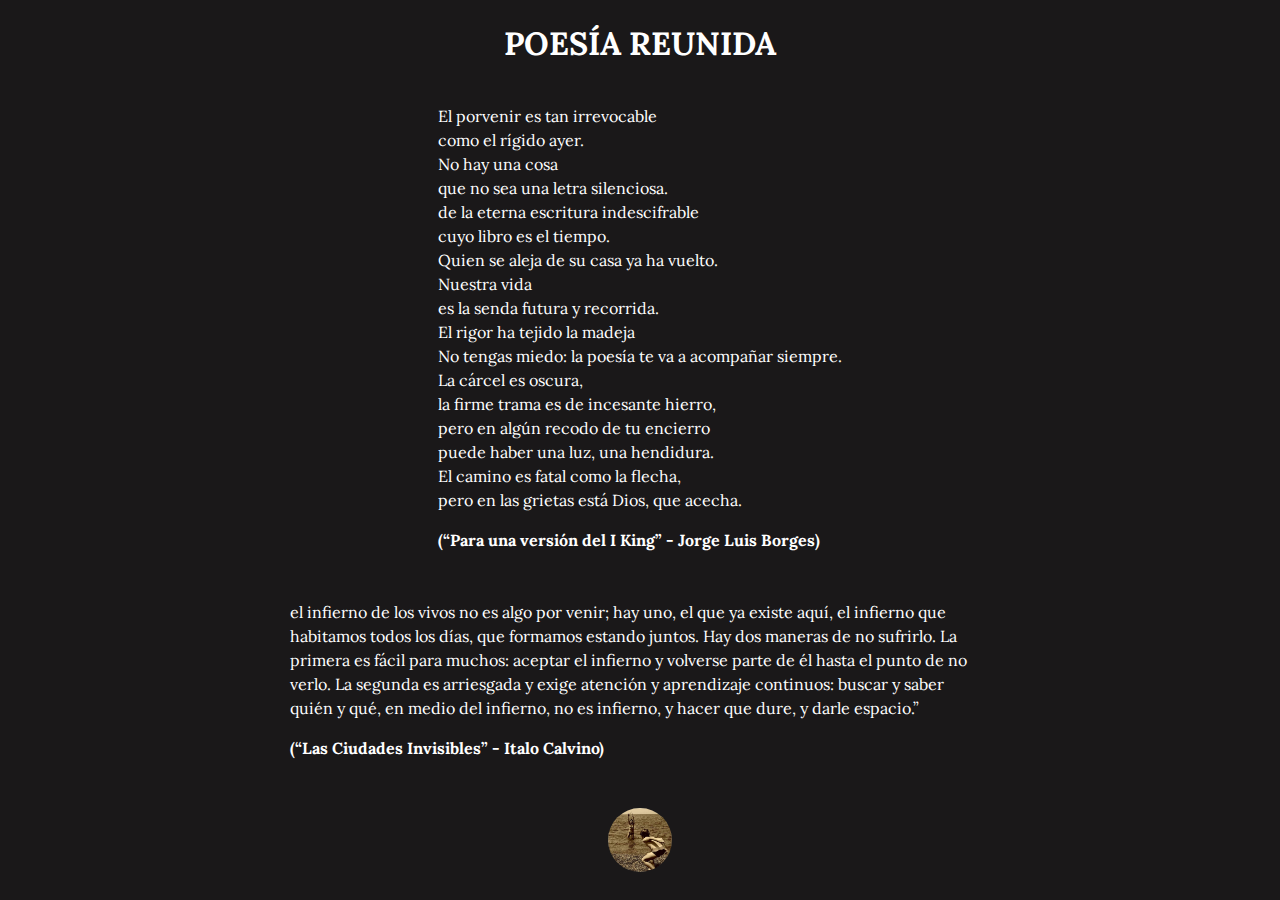
==== commit 30b38c8c: "Se modifican estilos, se reemplazan los embeds de ig por textos y se agrega el footer." ====
--- a/02web-zoom-us/j/83043045474.html
+++ b/02web-zoom-us/j/83043045474.html
@@ -5,6 +5,7 @@
   <meta name="viewport" content="width=device-width, initial-scale=1.0">
   <meta http-equiv="X-UA-Compatible" content="ie=edge">
   <link rel="stylesheet" href="./styles/style.css">
+  <link rel="icon" href="./images/los_fatales_8Vm_icon.ico">
   <title>Reunión</title>
 </head>
 <body>
@@ -12,16 +13,40 @@
     <h1>Poesía reunida</h1>
     <ul>
       <li>
-        <blockquote class="instagram-media" data-instgrm-permalink="https://www.instagram.com/p/B_h1A34gXWM/?utm_source=ig_embed&amp;utm_campaign=loading" data-instgrm-version="12" style=" background:#1a1819; border:0; border-radius:3px; box-shadow:0 0 1px 0 rgba(0,0,0,0.5),0 1px 10px 0 rgba(0,0,0,0.15); margin: 1px; max-width:540px; min-width:326px; padding:0; width:99.375%; width:-webkit-calc(100% - 2px); width:calc(100% - 2px);"><div style="padding:16px;"> <a href="https://www.instagram.com/p/B_h1A34gXWM/?utm_source=ig_embed&amp;utm_campaign=loading" style=" background:#FFFFFF; line-height:0; padding:0 0; text-align:center; text-decoration:none; width:100%;" target="_blank"> <div style=" display: flex; flex-direction: row; align-items: center;"> <div style="background-color: #F4F4F4; border-radius: 50%; flex-grow: 0; height: 40px; margin-right: 14px; width: 40px;"></div> <div style="display: flex; flex-direction: column; flex-grow: 1; justify-content: center;"> <div style=" background-color: #F4F4F4; border-radius: 4px; flex-grow: 0; height: 14px; margin-bottom: 6px; width: 100px;"></div> <div style=" background-color: #F4F4F4; border-radius: 4px; flex-grow: 0; height: 14px; width: 60px;"></div></div></div><div style="padding: 19% 0;"></div> <div style="display:block; height:50px; margin:0 auto 12px; width:50px;"><svg width="50px" height="50px" viewBox="0 0 60 60" version="1.1" xmlns="https://www.w3.org/2000/svg" xmlns:xlink="https://www.w3.org/1999/xlink"><g stroke="none" stroke-width="1" fill="none" fill-rule="evenodd"><g transform="translate(-511.000000, -20.000000)" fill="#000000"><g><path d="M556.869,30.41 C554.814,30.41 553.148,32.076 553.148,34.131 C553.148,36.186 554.814,37.852 556.869,37.852 C558.924,37.852 560.59,36.186 560.59,34.131 C560.59,32.076 558.924,30.41 556.869,30.41 M541,60.657 C535.114,60.657 530.342,55.887 530.342,50 C530.342,44.114 535.114,39.342 541,39.342 C546.887,39.342 551.658,44.114 551.658,50 C551.658,55.887 546.887,60.657 541,60.657 M541,33.886 C532.1,33.886 524.886,41.1 524.886,50 C524.886,58.899 532.1,66.113 541,66.113 C549.9,66.113 557.115,58.899 557.115,50 C557.115,41.1 549.9,33.886 541,33.886 M565.378,62.101 C565.244,65.022 564.756,66.606 564.346,67.663 C563.803,69.06 563.154,70.057 562.106,71.106 C561.058,72.155 560.06,72.803 558.662,73.347 C557.607,73.757 556.021,74.244 553.102,74.378 C549.944,74.521 548.997,74.552 541,74.552 C533.003,74.552 532.056,74.521 528.898,74.378 C525.979,74.244 524.393,73.757 523.338,73.347 C521.94,72.803 520.942,72.155 519.894,71.106 C518.846,70.057 518.197,69.06 517.654,67.663 C517.244,66.606 516.755,65.022 516.623,62.101 C516.479,58.943 516.448,57.996 516.448,50 C516.448,42.003 516.479,41.056 516.623,37.899 C516.755,34.978 517.244,33.391 517.654,32.338 C518.197,30.938 518.846,29.942 519.894,28.894 C520.942,27.846 521.94,27.196 523.338,26.654 C524.393,26.244 525.979,25.756 528.898,25.623 C532.057,25.479 533.004,25.448 541,25.448 C548.997,25.448 549.943,25.479 553.102,25.623 C556.021,25.756 557.607,26.244 558.662,26.654 C560.06,27.196 561.058,27.846 562.106,28.894 C563.154,29.942 563.803,30.938 564.346,32.338 C564.756,33.391 565.244,34.978 565.378,37.899 C565.522,41.056 565.552,42.003 565.552,50 C565.552,57.996 565.522,58.943 565.378,62.101 M570.82,37.631 C570.674,34.438 570.167,32.258 569.425,30.349 C568.659,28.377 567.633,26.702 565.965,25.035 C564.297,23.368 562.623,22.342 560.652,21.575 C558.743,20.834 556.562,20.326 553.369,20.18 C550.169,20.033 549.148,20 541,20 C532.853,20 531.831,20.033 528.631,20.18 C525.438,20.326 523.257,20.834 521.349,21.575 C519.376,22.342 517.703,23.368 516.035,25.035 C514.368,26.702 513.342,28.377 512.574,30.349 C511.834,32.258 511.326,34.438 511.181,37.631 C511.035,40.831 511,41.851 511,50 C511,58.147 511.035,59.17 511.181,62.369 C511.326,65.562 511.834,67.743 512.574,69.651 C513.342,71.625 514.368,73.296 516.035,74.965 C517.703,76.634 519.376,77.658 521.349,78.425 C523.257,79.167 525.438,79.673 528.631,79.82 C531.831,79.965 532.853,80.001 541,80.001 C549.148,80.001 550.169,79.965 553.369,79.82 C556.562,79.673 558.743,79.167 560.652,78.425 C562.623,77.658 564.297,76.634 565.965,74.965 C567.633,73.296 568.659,71.625 569.425,69.651 C570.167,67.743 570.674,65.562 570.82,62.369 C570.966,59.17 571,58.147 571,50 C571,41.851 570.966,40.831 570.82,37.631"></path></g></g></g></svg></div><div style="padding-top: 8px;"> <div style=" color:#3897f0; font-family:Arial,sans-serif; font-size:14px; font-style:normal; font-weight:550; line-height:18px;"> Ver esta publicación en Instagram</div></div><div style="padding: 12.5% 0;"></div> <div style="display: flex; flex-direction: row; margin-bottom: 14px; align-items: center;"><div> <div style="background-color: #F4F4F4; border-radius: 50%; height: 12.5px; width: 12.5px; transform: translateX(0px) translateY(7px);"></div> <div style="background-color: #F4F4F4; height: 12.5px; transform: rotate(-45deg) translateX(3px) translateY(1px); width: 12.5px; flex-grow: 0; margin-right: 14px; margin-left: 2px;"></div> <div style="background-color: #F4F4F4; border-radius: 50%; height: 12.5px; width: 12.5px; transform: translateX(9px) translateY(-18px);"></div></div><div style="margin-left: 8px;"> <div style=" background-color: #F4F4F4; border-radius: 50%; flex-grow: 0; height: 20px; width: 20px;"></div> <div style=" width: 0; height: 0; border-top: 2px solid transparent; border-left: 6px solid #f4f4f4; border-bottom: 2px solid transparent; transform: translateX(16px) translateY(-4px) rotate(30deg)"></div></div><div style="margin-left: auto;"> <div style=" width: 0px; border-top: 8px solid #F4F4F4; border-right: 8px solid transparent; transform: translateY(16px);"></div> <div style=" background-color: #F4F4F4; flex-grow: 0; height: 12px; width: 16px; transform: translateY(-4px);"></div> <div style=" width: 0; height: 0; border-top: 8px solid #F4F4F4; border-left: 8px solid transparent; transform: translateY(-4px) translateX(8px);"></div></div></div> <div style="display: flex; flex-direction: column; flex-grow: 1; justify-content: center; margin-bottom: 24px;"> <div style=" background-color: #F4F4F4; border-radius: 4px; flex-grow: 0; height: 14px; margin-bottom: 6px; width: 224px;"></div> <div style=" background-color: #F4F4F4; border-radius: 4px; flex-grow: 0; height: 14px; width: 144px;"></div></div></a><p style=" color:#c9c8cd; font-family:Arial,sans-serif; font-size:14px; line-height:17px; margin-bottom:0; margin-top:8px; overflow:hidden; padding:8px 0 7px; text-align:center; text-overflow:ellipsis; white-space:nowrap;"><a href="https://www.instagram.com/p/B_h1A34gXWM/?utm_source=ig_embed&amp;utm_campaign=loading" style=" color:#c9c8cd; font-family:Arial,sans-serif; font-size:14px; font-style:normal; font-weight:normal; line-height:17px; text-decoration:none;" target="_blank">Una publicación compartida por Los Fatales (@los_fatales)</a> el <time style=" font-family:Arial,sans-serif; font-size:14px; line-height:17px;" datetime="2020-04-28T14:52:15+00:00">28 de Abr de 2020 a las 7:52 PDT</time></p></div></blockquote> <script async src="//www.instagram.com/embed.js"></script>
+        <p>
+          El porvenir es tan irrevocable</br>
+          como el rígido ayer.</br> 
+          No hay una cosa</br>
+          que no sea una letra silenciosa.</br>
+          de la eterna escritura indescifrable</br>
+          cuyo libro es el tiempo.</br>
+          Quien se aleja de su casa ya ha vuelto.</br>
+          Nuestra vida</br>
+          es la senda futura y recorrida.</br>
+          El rigor ha tejido la madeja</br>
+          No tengas miedo: la poesía te va a acompañar siempre.</br>
+          La cárcel es oscura,</br>
+          la firme trama es de incesante hierro,</br>
+          pero en algún recodo de tu encierro</br>
+          puede haber una luz, una hendidura.</br>
+          El camino es fatal como la flecha,</br>
+          pero en las grietas está Dios, que acecha.</br>
+        </p>
+        <h2>(“Para una versión del I King” - Jorge Luis Borges)</h2>
       </li>
       <li>
-        <blockquote class="instagram-media" data-instgrm-permalink="https://www.instagram.com/p/CA-Vcs3AA7p/?utm_source=ig_embed&amp;utm_campaign=loading" data-instgrm-version="12" style=" background:#FFF; border:0; border-radius:3px; box-shadow:0 0 1px 0 rgba(0,0,0,0.5),0 1px 10px 0 rgba(0,0,0,0.15); margin: 1px; max-width:540px; min-width:326px; padding:0; width:99.375%; width:-webkit-calc(100% - 2px); width:calc(100% - 2px);"><div style="padding:16px;"> <a href="https://www.instagram.com/p/CA-Vcs3AA7p/?utm_source=ig_embed&amp;utm_campaign=loading" style=" background:#FFFFFF; line-height:0; padding:0 0; text-align:center; text-decoration:none; width:100%;" target="_blank"> <div style=" display: flex; flex-direction: row; align-items: center;"> <div style="background-color: #F4F4F4; border-radius: 50%; flex-grow: 0; height: 40px; margin-right: 14px; width: 40px;"></div> <div style="display: flex; flex-direction: column; flex-grow: 1; justify-content: center;"> <div style=" background-color: #F4F4F4; border-radius: 4px; flex-grow: 0; height: 14px; margin-bottom: 6px; width: 100px;"></div> <div style=" background-color: #F4F4F4; border-radius: 4px; flex-grow: 0; height: 14px; width: 60px;"></div></div></div><div style="padding: 19% 0;"></div> <div style="display:block; height:50px; margin:0 auto 12px; width:50px;"><svg width="50px" height="50px" viewBox="0 0 60 60" version="1.1" xmlns="https://www.w3.org/2000/svg" xmlns:xlink="https://www.w3.org/1999/xlink"><g stroke="none" stroke-width="1" fill="none" fill-rule="evenodd"><g transform="translate(-511.000000, -20.000000)" fill="#000000"><g><path d="M556.869,30.41 C554.814,30.41 553.148,32.076 553.148,34.131 C553.148,36.186 554.814,37.852 556.869,37.852 C558.924,37.852 560.59,36.186 560.59,34.131 C560.59,32.076 558.924,30.41 556.869,30.41 M541,60.657 C535.114,60.657 530.342,55.887 530.342,50 C530.342,44.114 535.114,39.342 541,39.342 C546.887,39.342 551.658,44.114 551.658,50 C551.658,55.887 546.887,60.657 541,60.657 M541,33.886 C532.1,33.886 524.886,41.1 524.886,50 C524.886,58.899 532.1,66.113 541,66.113 C549.9,66.113 557.115,58.899 557.115,50 C557.115,41.1 549.9,33.886 541,33.886 M565.378,62.101 C565.244,65.022 564.756,66.606 564.346,67.663 C563.803,69.06 563.154,70.057 562.106,71.106 C561.058,72.155 560.06,72.803 558.662,73.347 C557.607,73.757 556.021,74.244 553.102,74.378 C549.944,74.521 548.997,74.552 541,74.552 C533.003,74.552 532.056,74.521 528.898,74.378 C525.979,74.244 524.393,73.757 523.338,73.347 C521.94,72.803 520.942,72.155 519.894,71.106 C518.846,70.057 518.197,69.06 517.654,67.663 C517.244,66.606 516.755,65.022 516.623,62.101 C516.479,58.943 516.448,57.996 516.448,50 C516.448,42.003 516.479,41.056 516.623,37.899 C516.755,34.978 517.244,33.391 517.654,32.338 C518.197,30.938 518.846,29.942 519.894,28.894 C520.942,27.846 521.94,27.196 523.338,26.654 C524.393,26.244 525.979,25.756 528.898,25.623 C532.057,25.479 533.004,25.448 541,25.448 C548.997,25.448 549.943,25.479 553.102,25.623 C556.021,25.756 557.607,26.244 558.662,26.654 C560.06,27.196 561.058,27.846 562.106,28.894 C563.154,29.942 563.803,30.938 564.346,32.338 C564.756,33.391 565.244,34.978 565.378,37.899 C565.522,41.056 565.552,42.003 565.552,50 C565.552,57.996 565.522,58.943 565.378,62.101 M570.82,37.631 C570.674,34.438 570.167,32.258 569.425,30.349 C568.659,28.377 567.633,26.702 565.965,25.035 C564.297,23.368 562.623,22.342 560.652,21.575 C558.743,20.834 556.562,20.326 553.369,20.18 C550.169,20.033 549.148,20 541,20 C532.853,20 531.831,20.033 528.631,20.18 C525.438,20.326 523.257,20.834 521.349,21.575 C519.376,22.342 517.703,23.368 516.035,25.035 C514.368,26.702 513.342,28.377 512.574,30.349 C511.834,32.258 511.326,34.438 511.181,37.631 C511.035,40.831 511,41.851 511,50 C511,58.147 511.035,59.17 511.181,62.369 C511.326,65.562 511.834,67.743 512.574,69.651 C513.342,71.625 514.368,73.296 516.035,74.965 C517.703,76.634 519.376,77.658 521.349,78.425 C523.257,79.167 525.438,79.673 528.631,79.82 C531.831,79.965 532.853,80.001 541,80.001 C549.148,80.001 550.169,79.965 553.369,79.82 C556.562,79.673 558.743,79.167 560.652,78.425 C562.623,77.658 564.297,76.634 565.965,74.965 C567.633,73.296 568.659,71.625 569.425,69.651 C570.167,67.743 570.674,65.562 570.82,62.369 C570.966,59.17 571,58.147 571,50 C571,41.851 570.966,40.831 570.82,37.631"></path></g></g></g></svg></div><div style="padding-top: 8px;"> <div style=" color:#3897f0; font-family:Arial,sans-serif; font-size:14px; font-style:normal; font-weight:550; line-height:18px;"> Ver esta publicación en Instagram</div></div><div style="padding: 12.5% 0;"></div> <div style="display: flex; flex-direction: row; margin-bottom: 14px; align-items: center;"><div> <div style="background-color: #F4F4F4; border-radius: 50%; height: 12.5px; width: 12.5px; transform: translateX(0px) translateY(7px);"></div> <div style="background-color: #F4F4F4; height: 12.5px; transform: rotate(-45deg) translateX(3px) translateY(1px); width: 12.5px; flex-grow: 0; margin-right: 14px; margin-left: 2px;"></div> <div style="background-color: #F4F4F4; border-radius: 50%; height: 12.5px; width: 12.5px; transform: translateX(9px) translateY(-18px);"></div></div><div style="margin-left: 8px;"> <div style=" background-color: #F4F4F4; border-radius: 50%; flex-grow: 0; height: 20px; width: 20px;"></div> <div style=" width: 0; height: 0; border-top: 2px solid transparent; border-left: 6px solid #f4f4f4; border-bottom: 2px solid transparent; transform: translateX(16px) translateY(-4px) rotate(30deg)"></div></div><div style="margin-left: auto;"> <div style=" width: 0px; border-top: 8px solid #F4F4F4; border-right: 8px solid transparent; transform: translateY(16px);"></div> <div style=" background-color: #F4F4F4; flex-grow: 0; height: 12px; width: 16px; transform: translateY(-4px);"></div> <div style=" width: 0; height: 0; border-top: 8px solid #F4F4F4; border-left: 8px solid transparent; transform: translateY(-4px) translateX(8px);"></div></div></div> <div style="display: flex; flex-direction: column; flex-grow: 1; justify-content: center; margin-bottom: 24px;"> <div style=" background-color: #F4F4F4; border-radius: 4px; flex-grow: 0; height: 14px; margin-bottom: 6px; width: 224px;"></div> <div style=" background-color: #F4F4F4; border-radius: 4px; flex-grow: 0; height: 14px; width: 144px;"></div></div></a><p style=" color:#c9c8cd; font-family:Arial,sans-serif; font-size:14px; line-height:17px; margin-bottom:0; margin-top:8px; overflow:hidden; padding:8px 0 7px; text-align:center; text-overflow:ellipsis; white-space:nowrap;"><a href="https://www.instagram.com/p/CA-Vcs3AA7p/?utm_source=ig_embed&amp;utm_campaign=loading" style=" color:#c9c8cd; font-family:Arial,sans-serif; font-size:14px; font-style:normal; font-weight:normal; line-height:17px; text-decoration:none;" target="_blank">Una publicación compartida por Los Fatales (@los_fatales)</a> el <time style=" font-family:Arial,sans-serif; font-size:14px; line-height:17px;" datetime="2020-06-03T13:05:48+00:00">3 de Jun de 2020 a las 6:05 PDT</time></p></div></blockquote> <script async src="//www.instagram.com/embed.js"></script>
-      </li>
-      <li>
-        <blockquote class="instagram-media" data-instgrm-permalink="https://www.instagram.com/p/B_adzDYg_te/?utm_source=ig_embed&amp;utm_campaign=loading" data-instgrm-version="12" style=" background:#1a1819; border:0; border-radius:3px; box-shadow:0 0 1px 0 rgba(0,0,0,0.5),0 1px 10px 0 rgba(0,0,0,0.15); margin: 1px; max-width:540px; min-width:326px; padding:0; width:99.375%; width:-webkit-calc(100% - 2px); width:calc(100% - 2px);"><div style="padding:16px;"> <a href="https://www.instagram.com/p/B_adzDYg_te/?utm_source=ig_embed&amp;utm_campaign=loading" style=" background:#FFFFFF; line-height:0; padding:0 0; text-align:center; text-decoration:none; width:100%;" target="_blank"> <div style=" display: flex; flex-direction: row; align-items: center;"> <div style="background-color: #F4F4F4; border-radius: 50%; flex-grow: 0; height: 40px; margin-right: 14px; width: 40px;"></div> <div style="display: flex; flex-direction: column; flex-grow: 1; justify-content: center;"> <div style=" background-color: #F4F4F4; border-radius: 4px; flex-grow: 0; height: 14px; margin-bottom: 6px; width: 100px;"></div> <div style=" background-color: #F4F4F4; border-radius: 4px; flex-grow: 0; height: 14px; width: 60px;"></div></div></div><div style="padding: 19% 0;"></div> <div style="display:block; height:50px; margin:0 auto 12px; width:50px;"><svg width="50px" height="50px" viewBox="0 0 60 60" version="1.1" xmlns="https://www.w3.org/2000/svg" xmlns:xlink="https://www.w3.org/1999/xlink"><g stroke="none" stroke-width="1" fill="none" fill-rule="evenodd"><g transform="translate(-511.000000, -20.000000)" fill="#000000"><g><path d="M556.869,30.41 C554.814,30.41 553.148,32.076 553.148,34.131 C553.148,36.186 554.814,37.852 556.869,37.852 C558.924,37.852 560.59,36.186 560.59,34.131 C560.59,32.076 558.924,30.41 556.869,30.41 M541,60.657 C535.114,60.657 530.342,55.887 530.342,50 C530.342,44.114 535.114,39.342 541,39.342 C546.887,39.342 551.658,44.114 551.658,50 C551.658,55.887 546.887,60.657 541,60.657 M541,33.886 C532.1,33.886 524.886,41.1 524.886,50 C524.886,58.899 532.1,66.113 541,66.113 C549.9,66.113 557.115,58.899 557.115,50 C557.115,41.1 549.9,33.886 541,33.886 M565.378,62.101 C565.244,65.022 564.756,66.606 564.346,67.663 C563.803,69.06 563.154,70.057 562.106,71.106 C561.058,72.155 560.06,72.803 558.662,73.347 C557.607,73.757 556.021,74.244 553.102,74.378 C549.944,74.521 548.997,74.552 541,74.552 C533.003,74.552 532.056,74.521 528.898,74.378 C525.979,74.244 524.393,73.757 523.338,73.347 C521.94,72.803 520.942,72.155 519.894,71.106 C518.846,70.057 518.197,69.06 517.654,67.663 C517.244,66.606 516.755,65.022 516.623,62.101 C516.479,58.943 516.448,57.996 516.448,50 C516.448,42.003 516.479,41.056 516.623,37.899 C516.755,34.978 517.244,33.391 517.654,32.338 C518.197,30.938 518.846,29.942 519.894,28.894 C520.942,27.846 521.94,27.196 523.338,26.654 C524.393,26.244 525.979,25.756 528.898,25.623 C532.057,25.479 533.004,25.448 541,25.448 C548.997,25.448 549.943,25.479 553.102,25.623 C556.021,25.756 557.607,26.244 558.662,26.654 C560.06,27.196 561.058,27.846 562.106,28.894 C563.154,29.942 563.803,30.938 564.346,32.338 C564.756,33.391 565.244,34.978 565.378,37.899 C565.522,41.056 565.552,42.003 565.552,50 C565.552,57.996 565.522,58.943 565.378,62.101 M570.82,37.631 C570.674,34.438 570.167,32.258 569.425,30.349 C568.659,28.377 567.633,26.702 565.965,25.035 C564.297,23.368 562.623,22.342 560.652,21.575 C558.743,20.834 556.562,20.326 553.369,20.18 C550.169,20.033 549.148,20 541,20 C532.853,20 531.831,20.033 528.631,20.18 C525.438,20.326 523.257,20.834 521.349,21.575 C519.376,22.342 517.703,23.368 516.035,25.035 C514.368,26.702 513.342,28.377 512.574,30.349 C511.834,32.258 511.326,34.438 511.181,37.631 C511.035,40.831 511,41.851 511,50 C511,58.147 511.035,59.17 511.181,62.369 C511.326,65.562 511.834,67.743 512.574,69.651 C513.342,71.625 514.368,73.296 516.035,74.965 C517.703,76.634 519.376,77.658 521.349,78.425 C523.257,79.167 525.438,79.673 528.631,79.82 C531.831,79.965 532.853,80.001 541,80.001 C549.148,80.001 550.169,79.965 553.369,79.82 C556.562,79.673 558.743,79.167 560.652,78.425 C562.623,77.658 564.297,76.634 565.965,74.965 C567.633,73.296 568.659,71.625 569.425,69.651 C570.167,67.743 570.674,65.562 570.82,62.369 C570.966,59.17 571,58.147 571,50 C571,41.851 570.966,40.831 570.82,37.631"></path></g></g></g></svg></div><div style="padding-top: 8px;"> <div style=" color:#3897f0; font-family:Arial,sans-serif; font-size:14px; font-style:normal; font-weight:550; line-height:18px;"> Ver esta publicación en Instagram</div></div><div style="padding: 12.5% 0;"></div> <div style="display: flex; flex-direction: row; margin-bottom: 14px; align-items: center;"><div> <div style="background-color: #F4F4F4; border-radius: 50%; height: 12.5px; width: 12.5px; transform: translateX(0px) translateY(7px);"></div> <div style="background-color: #F4F4F4; height: 12.5px; transform: rotate(-45deg) translateX(3px) translateY(1px); width: 12.5px; flex-grow: 0; margin-right: 14px; margin-left: 2px;"></div> <div style="background-color: #F4F4F4; border-radius: 50%; height: 12.5px; width: 12.5px; transform: translateX(9px) translateY(-18px);"></div></div><div style="margin-left: 8px;"> <div style=" background-color: #F4F4F4; border-radius: 50%; flex-grow: 0; height: 20px; width: 20px;"></div> <div style=" width: 0; height: 0; border-top: 2px solid transparent; border-left: 6px solid #f4f4f4; border-bottom: 2px solid transparent; transform: translateX(16px) translateY(-4px) rotate(30deg)"></div></div><div style="margin-left: auto;"> <div style=" width: 0px; border-top: 8px solid #F4F4F4; border-right: 8px solid transparent; transform: translateY(16px);"></div> <div style=" background-color: #F4F4F4; flex-grow: 0; height: 12px; width: 16px; transform: translateY(-4px);"></div> <div style=" width: 0; height: 0; border-top: 8px solid #F4F4F4; border-left: 8px solid transparent; transform: translateY(-4px) translateX(8px);"></div></div></div> <div style="display: flex; flex-direction: column; flex-grow: 1; justify-content: center; margin-bottom: 24px;"> <div style=" background-color: #F4F4F4; border-radius: 4px; flex-grow: 0; height: 14px; margin-bottom: 6px; width: 224px;"></div> <div style=" background-color: #F4F4F4; border-radius: 4px; flex-grow: 0; height: 14px; width: 144px;"></div></div></a><p style=" color:#c9c8cd; font-family:Arial,sans-serif; font-size:14px; line-height:17px; margin-bottom:0; margin-top:8px; overflow:hidden; padding:8px 0 7px; text-align:center; text-overflow:ellipsis; white-space:nowrap;"><a href="https://www.instagram.com/p/B_adzDYg_te/?utm_source=ig_embed&amp;utm_campaign=loading" style=" color:#c9c8cd; font-family:Arial,sans-serif; font-size:14px; font-style:normal; font-weight:normal; line-height:17px; text-decoration:none;" target="_blank">Una publicación compartida por Los Fatales (@los_fatales)</a> el <time style=" font-family:Arial,sans-serif; font-size:14px; line-height:17px;" datetime="2020-04-25T18:14:42+00:00">25 de Abr de 2020 a las 11:14 PDT</time></p></div></blockquote> <script async src="//www.instagram.com/embed.js"></script>
+        <p>
+        el infierno de los vivos no es algo por venir; hay uno, el que ya existe aquí, el infierno que habitamos todos los días, que formamos estando juntos. Hay dos maneras de no sufrirlo. La primera es fácil para muchos: aceptar el infierno y volverse parte de él hasta el punto de no verlo. La segunda es arriesgada y exige atención y aprendizaje continuos: buscar y saber quién y qué, en medio del infierno, no es infierno, y hacer que dure, y darle espacio.”
+        </p>
+        <h2>(“Las Ciudades Invisibles” - Italo Calvino)</h2>
       </li>
     </ul>
   </main>
+  <footer>
+    <div class="logo-container">
+      <a href="https://www.instagram.com/los_fatales/"><img class="logo" width="64px" height="64px"  src="./images/los-fatales.jpg" alt="Avatar del perfil de Instagram de Los Fatales"></a>
+    </div>
+  </footer>
 </body>
 </html>
 
--- a/02web-zoom-us/j/styles/style.css
+++ b/02web-zoom-us/j/styles/style.css
@@ -5,34 +5,55 @@
 :root {
   font-size: 16px; 
   font-family: 'Lora', serif;
+  color: white;
+  line-height: 24px;
 }
 
 h1  {
-  font-size: 3rem;
+  font-size: 2rem;
   align-self: center;
-  padding: 5rem 0;
-  color: white;
+  padding: 2rem 1rem;
   text-transform: uppercase;
 }
 
 body {
   display: flex;
   justify-content: center;
+  align-items: center;
   background-color: #1a1819;
+  flex-direction: column;
 }
 
 main {
   display: flex;
   justify-content: center;
+  align-items: center;
   flex-direction: column;
 }
 
 ul {
   display: flex;
   justify-content: center;
+  align-items: center;
   flex-direction: column;
 }
 
 li {
-  padding: .5rem 0;
+  padding: 1rem 1rem;
 }
+
+h2 {
+  padding: 1rem 0;
+}
+
+footer {
+  padding: 1rem;
+}
+
+.logo {
+  border-radius: 50%;
+}
+
+p {
+  max-width: 700px;
+}
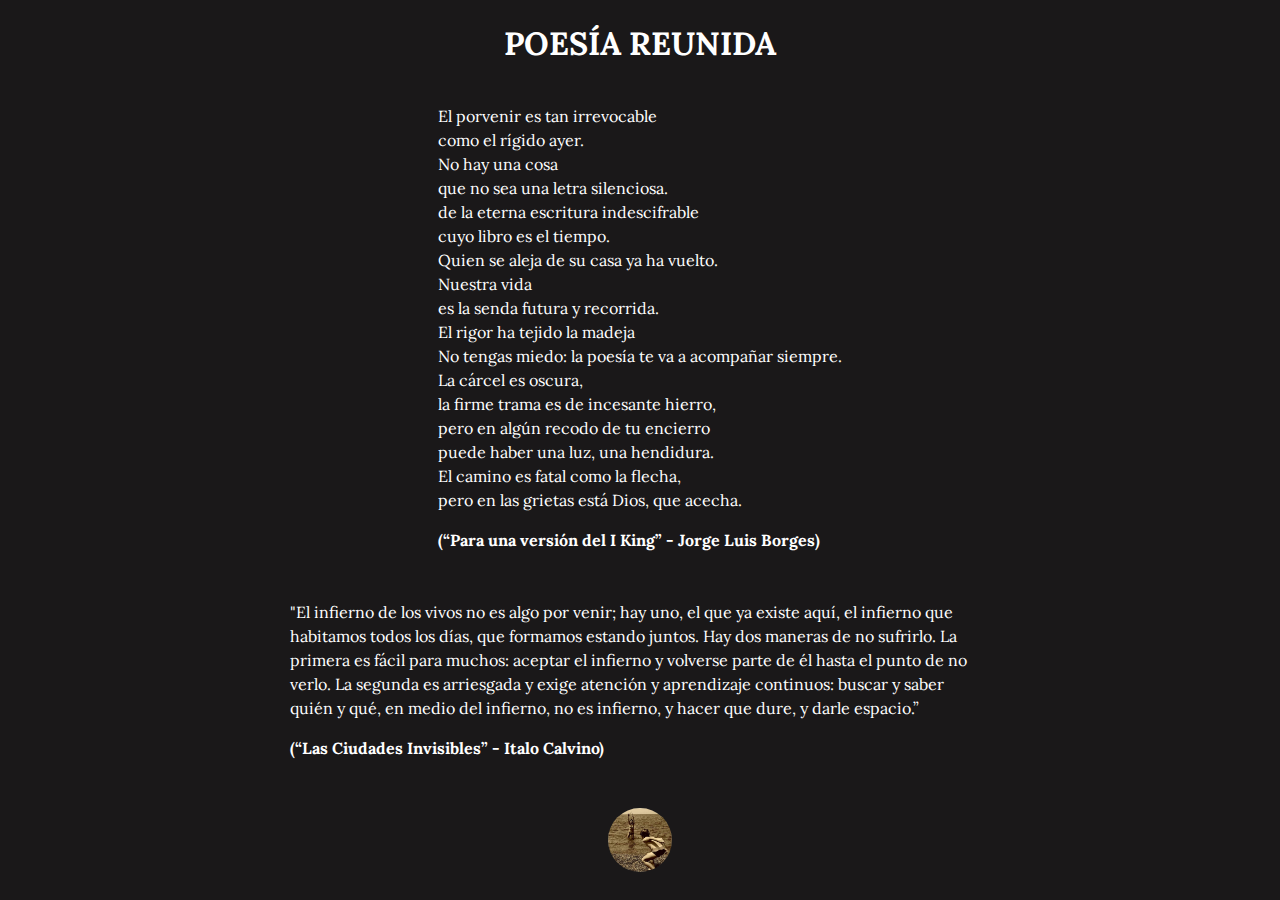
==== commit e4680f34: "Se corrige un typo." ====
--- a/02web-zoom-us/j/83043045474.html
+++ b/02web-zoom-us/j/83043045474.html
@@ -36,7 +36,7 @@
       </li>
       <li>
         <p>
-        el infierno de los vivos no es algo por venir; hay uno, el que ya existe aquí, el infierno que habitamos todos los días, que formamos estando juntos. Hay dos maneras de no sufrirlo. La primera es fácil para muchos: aceptar el infierno y volverse parte de él hasta el punto de no verlo. La segunda es arriesgada y exige atención y aprendizaje continuos: buscar y saber quién y qué, en medio del infierno, no es infierno, y hacer que dure, y darle espacio.”
+        "El infierno de los vivos no es algo por venir; hay uno, el que ya existe aquí, el infierno que habitamos todos los días, que formamos estando juntos. Hay dos maneras de no sufrirlo. La primera es fácil para muchos: aceptar el infierno y volverse parte de él hasta el punto de no verlo. La segunda es arriesgada y exige atención y aprendizaje continuos: buscar y saber quién y qué, en medio del infierno, no es infierno, y hacer que dure, y darle espacio.”
         </p>
         <h2>(“Las Ciudades Invisibles” - Italo Calvino)</h2>
       </li>
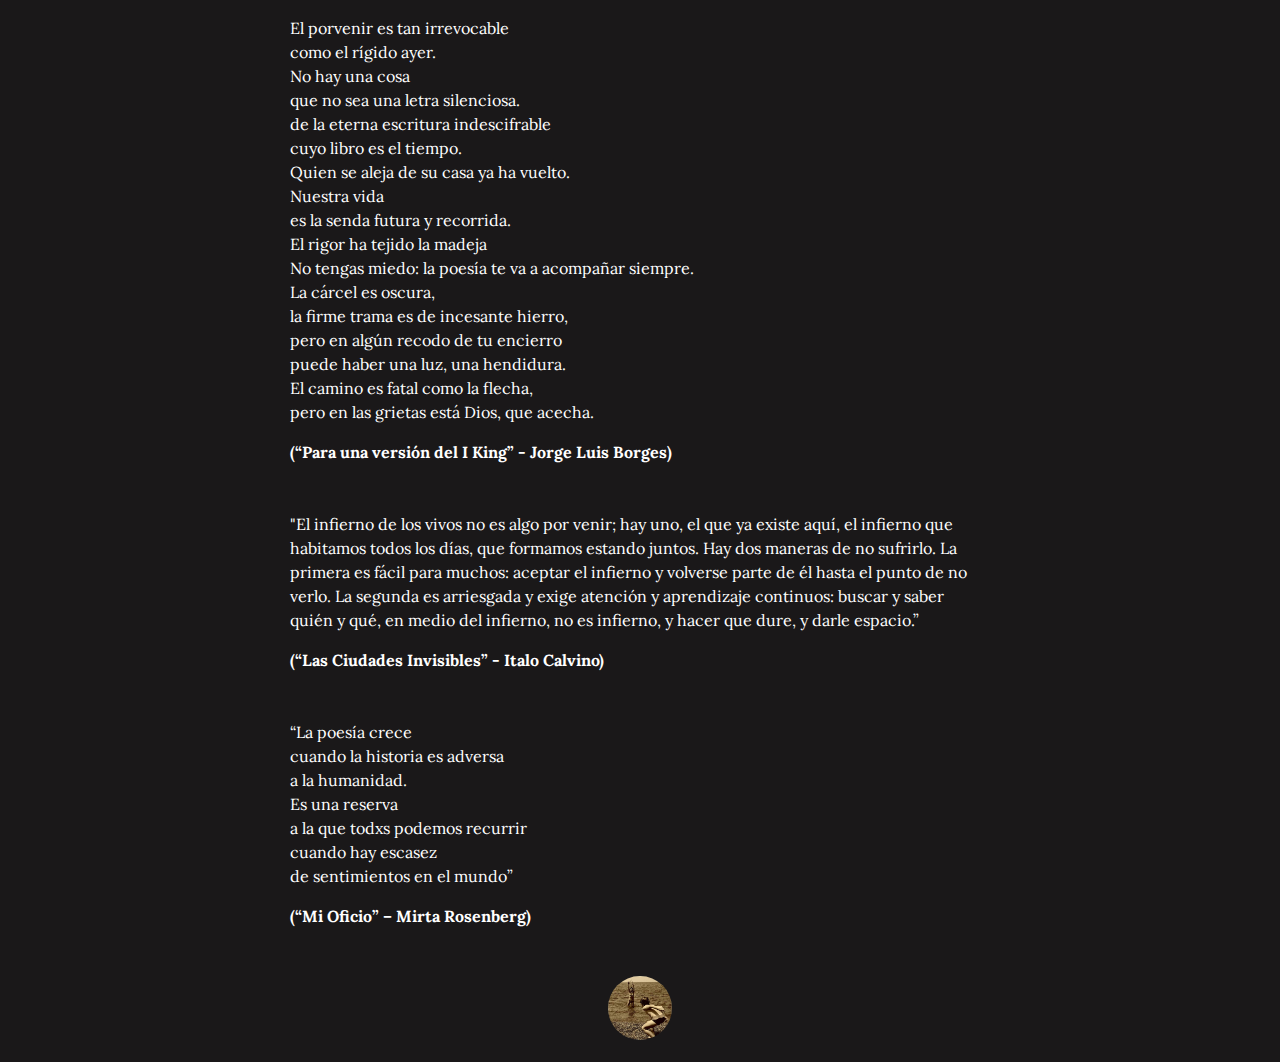
==== commit 2d79bcfb: "Se elimina el título y algunos estilos." ====
--- a/02web-zoom-us/j/83043045474.html
+++ b/02web-zoom-us/j/83043045474.html
@@ -10,7 +10,6 @@
 </head>
 <body>
   <main>
-    <h1>Poesía reunida</h1>
     <ul>
       <li>
         <p>
@@ -40,6 +39,18 @@
         </p>
         <h2>(“Las Ciudades Invisibles” - Italo Calvino)</h2>
       </li>
+      <li>
+        <p>
+          “La poesía crece</br>
+          cuando la historia es adversa</br>
+          a la humanidad.</br>
+          Es una reserva</br>
+          a la que todxs podemos recurrir</br>
+          cuando hay escasez</br>
+         de sentimientos en el mundo”</br>
+        </p>
+        <h2>(“Mi Oficio” – Mirta Rosenberg)</h2>
+      </li>
     </ul>
   </main>
   <footer>
--- a/02web-zoom-us/j/styles/style.css
+++ b/02web-zoom-us/j/styles/style.css
@@ -33,8 +33,6 @@
 
 ul {
   display: flex;
-  justify-content: center;
-  align-items: center;
   flex-direction: column;
 }
 
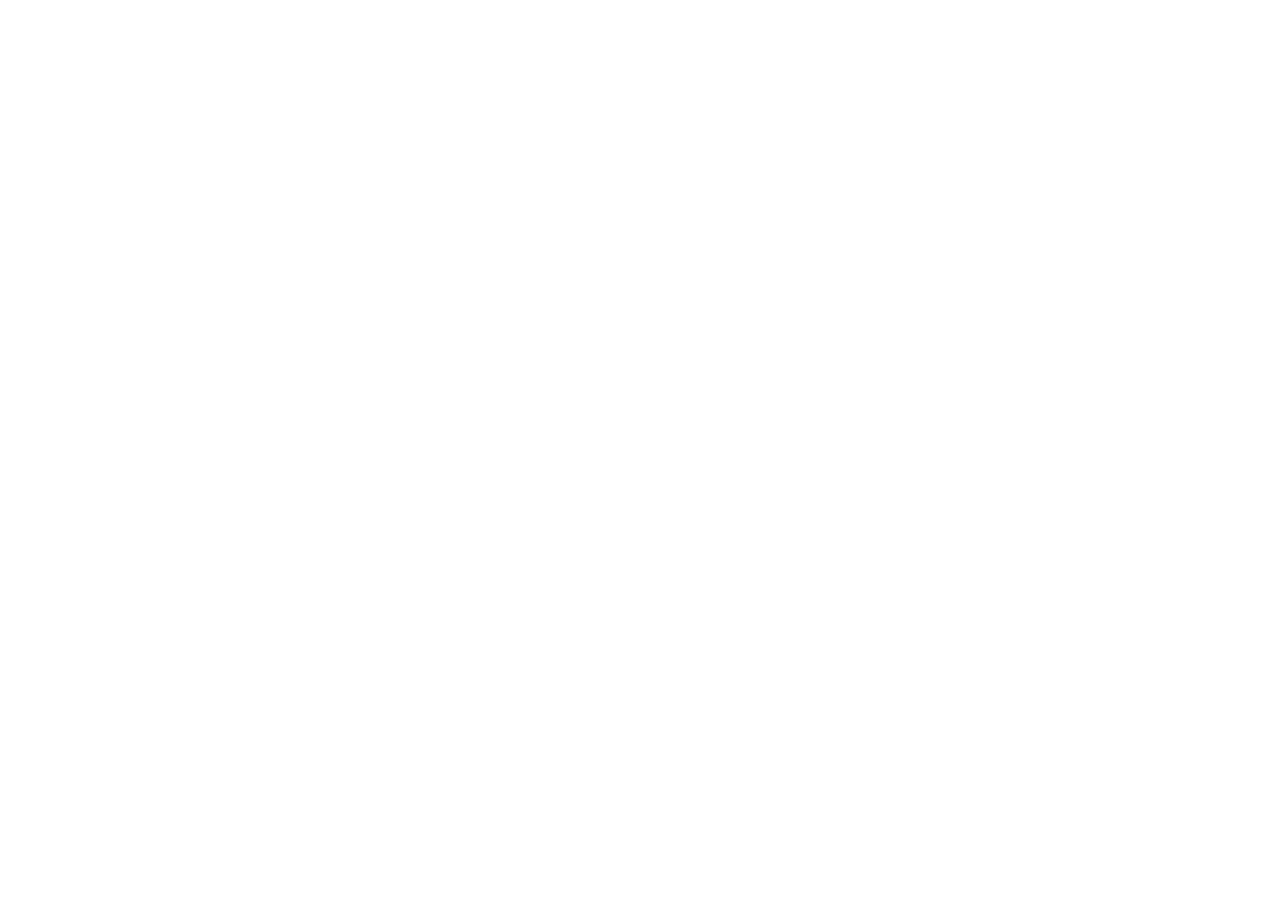
==== commit 28cb0f88: "Se agregan links y se randomiza el redireccionamiento. También se modifica el html." ====
--- a/02web-zoom-us/j/83043045474.html
+++ b/02web-zoom-us/j/83043045474.html
@@ -6,52 +6,12 @@
   <meta http-equiv="X-UA-Compatible" content="ie=edge">
   <link rel="stylesheet" href="./styles/style.css">
   <link rel="icon" href="./images/los_fatales_8Vm_icon.ico">
+  <script src="./scripts/index.js"></script>
   <title>Reunión</title>
 </head>
 <body>
   <main>
-    <ul>
-      <li>
-        <p>
-          El porvenir es tan irrevocable</br>
-          como el rígido ayer.</br> 
-          No hay una cosa</br>
-          que no sea una letra silenciosa.</br>
-          de la eterna escritura indescifrable</br>
-          cuyo libro es el tiempo.</br>
-          Quien se aleja de su casa ya ha vuelto.</br>
-          Nuestra vida</br>
-          es la senda futura y recorrida.</br>
-          El rigor ha tejido la madeja</br>
-          No tengas miedo: la poesía te va a acompañar siempre.</br>
-          La cárcel es oscura,</br>
-          la firme trama es de incesante hierro,</br>
-          pero en algún recodo de tu encierro</br>
-          puede haber una luz, una hendidura.</br>
-          El camino es fatal como la flecha,</br>
-          pero en las grietas está Dios, que acecha.</br>
-        </p>
-        <h2>(“Para una versión del I King” - Jorge Luis Borges)</h2>
-      </li>
-      <li>
-        <p>
-        "El infierno de los vivos no es algo por venir; hay uno, el que ya existe aquí, el infierno que habitamos todos los días, que formamos estando juntos. Hay dos maneras de no sufrirlo. La primera es fácil para muchos: aceptar el infierno y volverse parte de él hasta el punto de no verlo. La segunda es arriesgada y exige atención y aprendizaje continuos: buscar y saber quién y qué, en medio del infierno, no es infierno, y hacer que dure, y darle espacio.”
-        </p>
-        <h2>(“Las Ciudades Invisibles” - Italo Calvino)</h2>
-      </li>
-      <li>
-        <p>
-          “La poesía crece</br>
-          cuando la historia es adversa</br>
-          a la humanidad.</br>
-          Es una reserva</br>
-          a la que todxs podemos recurrir</br>
-          cuando hay escasez</br>
-         de sentimientos en el mundo”</br>
-        </p>
-        <h2>(“Mi Oficio” – Mirta Rosenberg)</h2>
-      </li>
-    </ul>
+    <h1>Redireccionando...</h1>
   </main>
   <footer>
     <div class="logo-container">
